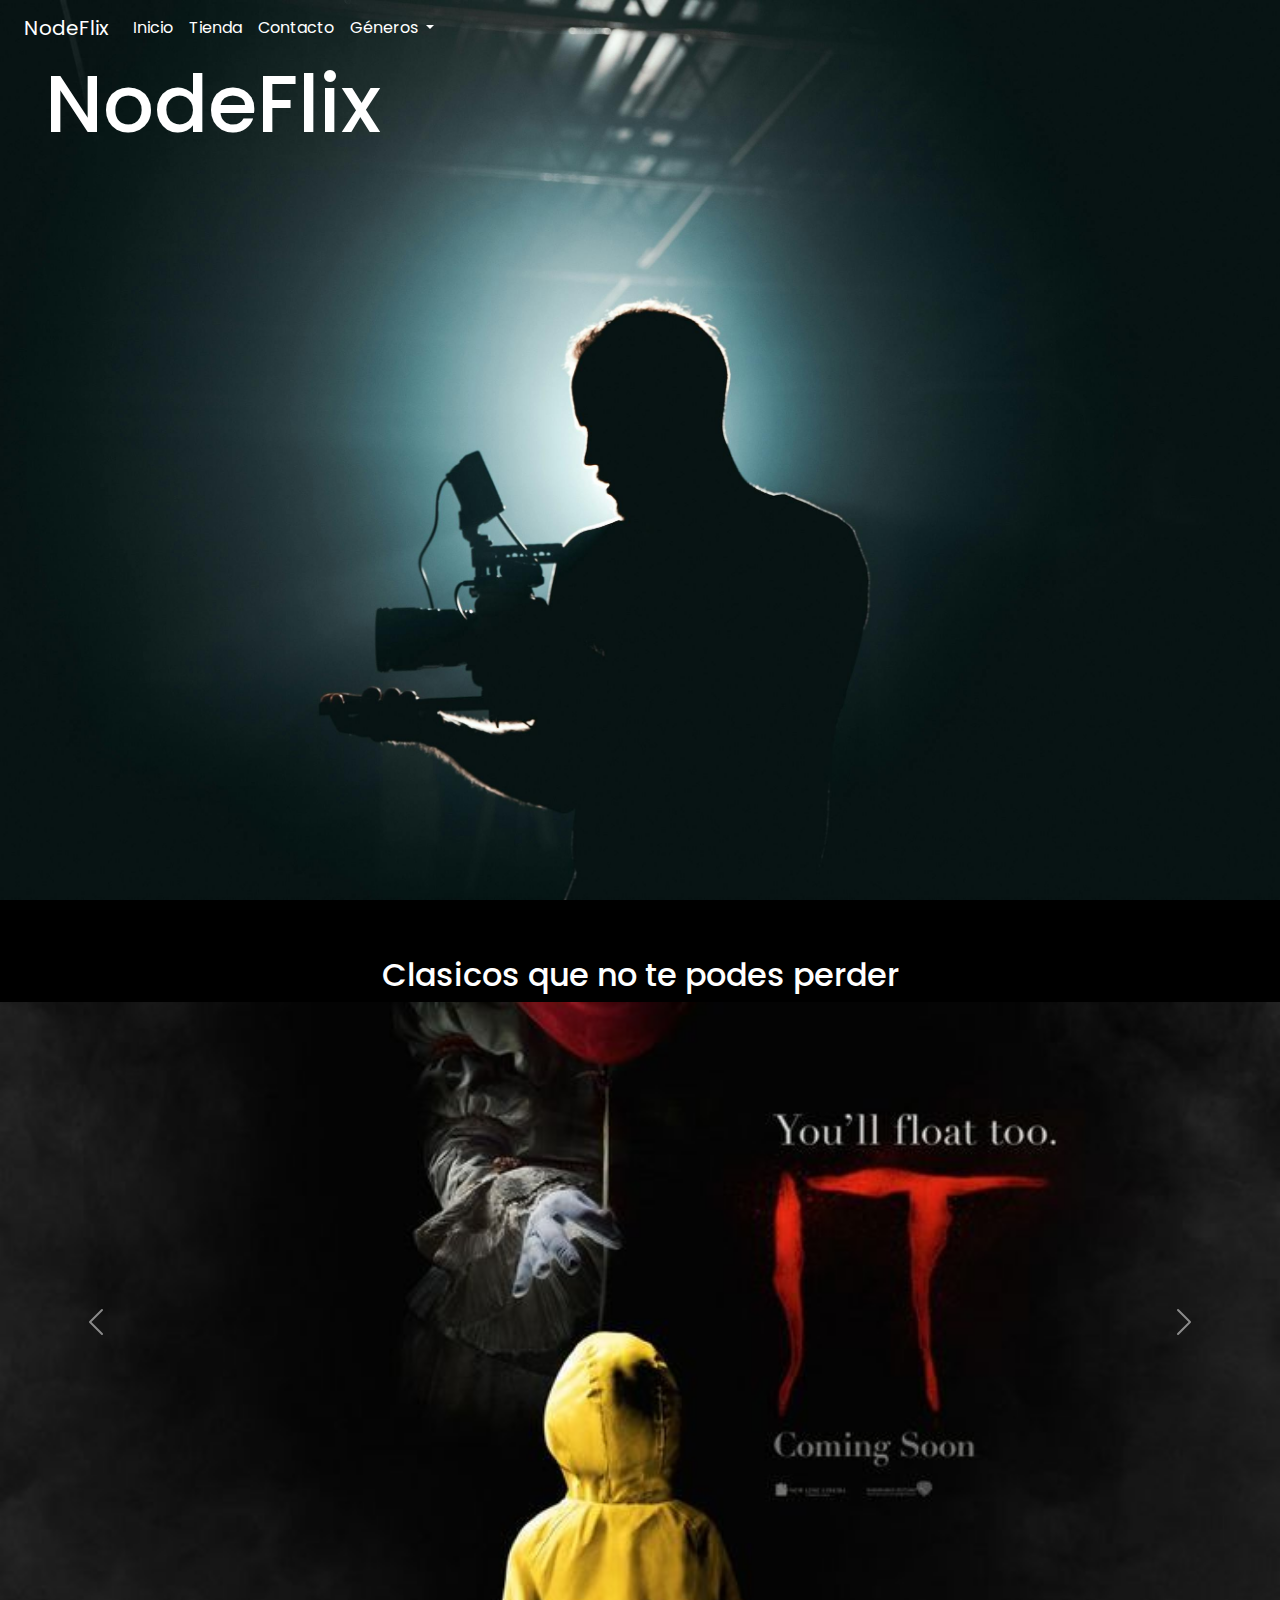
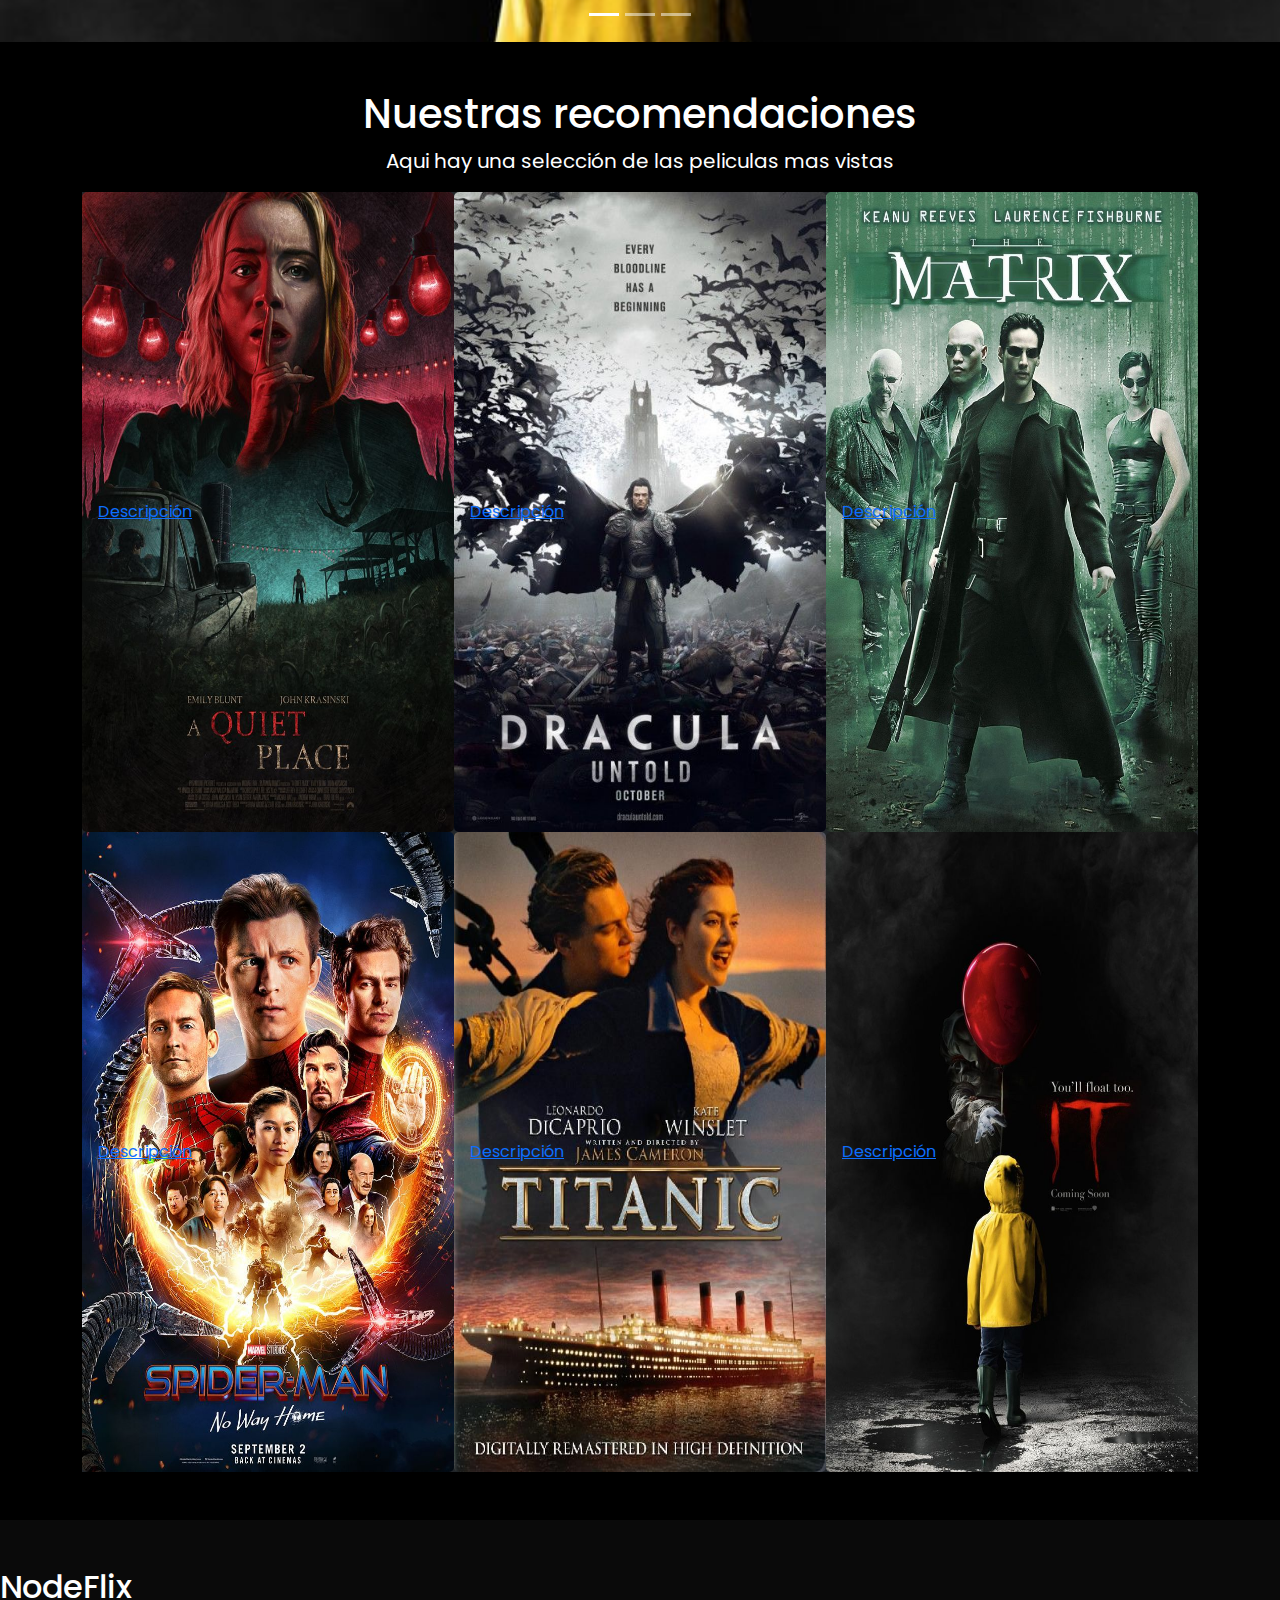
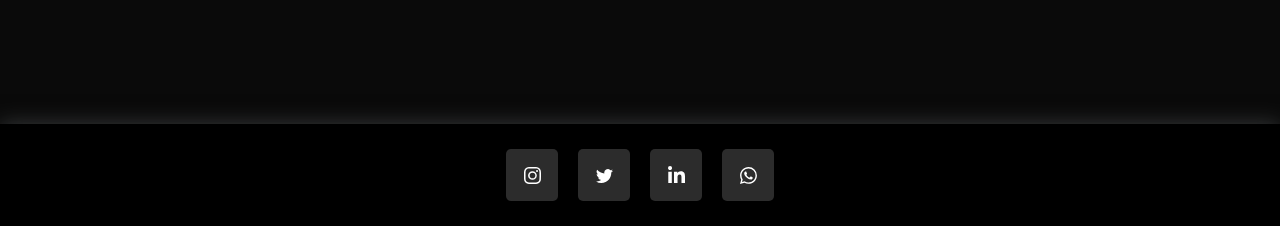
==== index.html @ 9eb57119 "v.0001" ====
<!DOCTYPE html>
<html lang="en">
<head>
    <meta charset="UTF-8">
    <meta name="viewport" content="width=device-width, initial-scale=1.0">
    <link href="https://cdn.jsdelivr.net/npm/bootstrap@5.3.3/dist/css/bootstrap.min.css" rel="stylesheet" integrity="sha384-QWTKZyjpPEjISv5WaRU9OFeRpok6YctnYmDr5pNlyT2bRjXh0JMhjY6hW+ALEwIH" crossorigin="anonymous">
    <link rel="preconnect" href="https://fonts.googleapis.com">
    <link rel="preconnect" href="https://fonts.gstatic.com" crossorigin>
    <link href="https://fonts.googleapis.com/css2?family=Poppins:ital,wght@0,400;0,500;0,600;0,700;1,400&display=swap" rel="stylesheet">
    <link rel="stylesheet" href="/css/styles.css">
    <title>Document</title>
</head>
<body class="background-main">
  <header class="container-fluid min-vh-100">
    <nav class="navbar navbar-expand-lg bg-body-tertiary ">
        <div class="container-fluid ">
          <a class="navbar-brand text-white" href="#">NodeFlix</a>
          <button class="navbar-toggler collapsed" type="button" data-bs-toggle="collapse" data-bs-target="#navbarNavDropdown" aria-controls="navbarNavDropdown" aria-expanded="false" aria-label="Toggle navigation">
            <span class="toggler-icon top-bar"></span>
            <span class="toggler-icon middle-bar"></span>
            <span class="toggler-icon bottom-bar"></span>
          </button>
          <div class="collapse navbar-collapse " id="navbarNavDropdown">
            <ul class="navbar-nav ">
              <li class="nav-item ">
                <a class="nav-link active text-white" aria-current="page" href="#">Inicio</a>
              </li>
              <li class="nav-item">
                <a class="nav-link text-white" href="#">Tienda</a>
              </li>
              <li class="nav-item ">
                <a class="nav-link text-white" href="#">Contacto</a>
              </li>
              <li class="nav-item dropdown">
                <a class="nav-link dropdown-toggle text-white" href="#" role="button" data-bs-toggle="dropdown" aria-expanded="false">
                  Géneros
                </a>
                <ul class="dropdown-menu">
                  <li><a class="dropdown-item" href="#">Acción</a></li>
                  <li><a class="dropdown-item" href="#">Terror</a></li>
                  <li><a class="dropdown-item" href="#">Drama</a></li>
                  <li><a class="dropdown-item" href="#">Ciencia Ficción</a></li>
                  <li><a class="dropdown-item" href="#">Romance</a></li>
                  
                </ul>
              </li>
            </ul>
          </div>
        </div>
    </nav>

    <section class="row container-eslogan  align-items-center ">
      <article class="text-white col-12 col-md-6 col-lg-4 text-center ">
       <h1 class="brand-title ">NodeFlix</h1>
       
       </article>
    </section>
  
  </header>
 
  <main class="background-main ">
    <section class=" featured-container pt-2">
        <article class="col-12 col-lg-6 text-center mx-auto text-white pt-5">
               <h2>Clasicos que no te podes perder</h2>

        </article>
        <article class="featured pb-5 ">
          <div id="carouselExampleIndicators" class="carousel slide">
            <div class="carousel-indicators">
              <button type="button" data-bs-target="#carouselExampleIndicators" data-bs-slide-to="0" class="active" aria-current="true" aria-label="Slide 1"></button>
              <button type="button" data-bs-target="#carouselExampleIndicators" data-bs-slide-to="1" aria-label="Slide 2"></button>
              <button type="button" data-bs-target="#carouselExampleIndicators" data-bs-slide-to="2" aria-label="Slide 3"></button>
            </div>
            <div class="carousel-inner">
              <div class="carousel-item active">
                <img src="/assets/images/it.jpg" class="d-block w-100 img-fluid" alt="...">
              </div>
              <div class="carousel-item">
                <img src="/assets/images/interstellar.jpg" class="d-block w-100 img-fluid" alt="...">
              </div>
              <div class="carousel-item">
                <img src="/assets/images/Troya.jpg" class="d-block w-100 img-fluid" alt="...">
              </div>
            </div>
            <button class="carousel-control-prev" type="button" data-bs-target="#carouselExampleIndicators" data-bs-slide="prev">
              <span class="carousel-control-prev-icon" aria-hidden="true"></span>
              <span class="visually-hidden">Previous</span>
            </button>
            <button class="carousel-control-next" type="button" data-bs-target="#carouselExampleIndicators" data-bs-slide="next">
              <span class="carousel-control-next-icon" aria-hidden="true"></span>
              <span class="visually-hidden">Next</span>
            </button>
          </div>
        </article>
    </section>
    

    <div class="container">
      <section class="row g-0">
        <article class="col-12 text-center text-white">
          <h1>Nuestras recomendaciones</h1>
          <p class="fs-5">Aqui hay una selección de las peliculas mas vistas</p>
        </article>     
        <article class="col-12 col-sm-6 col-lg-4">
          <div class="card text-bg-dark border-0 rounded-0">
            <img src="/assets/images/unLugarEnSilencio.jpg" class="card-img" alt="un lugar en silencio">
            <div class="card-img-overlay bg-second-alpha-color d-flex flex-column justify-content-md-center">
              
              <p class="card-text">
                <a href="#" data-bs-toggle="modal" data-bs-target="#silencio" >Descripción</a>
              </p>

            </div>
          </div>
          <div class="modal fade" id="silencio" tabindex="-1" aria-labelledby="exampleModalLabel" aria-hidden="true">
            <div class="modal-dialog">
                <div class="modal-content">
                   <div class="modal-header">
                          <h5 class="modal-title fs-5" id="exampleModalLabel">Un lugar en el silencio</h5>
                          <button type="button" class="btn-close" data-bs-dismiss="modal" aria-label="Close"></button>
                   </div>
                  <div class="modal-body">
                     <p>
                      En un mundo invadido y arrasado por unos letales extraterrestres que se guían por el sonido, Evelyn y Lee Abbott sobreviven con sus hijos en una granja aislada en el bosque, sumidos en el más profundo silencio. Mientras no hagan ruido, estarán a salvo.
                     </p>
                     <img src="/img/img/work-layout-2.jpg" alt="Un lugar en el silencio" class="img-fluid">
                  </div>
                   
                </div>
              </div>
           </div>
        </article>
        <article class="col-12 col-sm-6 col-lg-4">
          <div class="card text-bg-dark border-0 rounded-0">
            <img src="/assets/images/dracula.jpg" class="card-img" alt="Dracula">
            <div class="card-img-overlay bg-second-alpha-color d-flex flex-column justify-content-md-center">
              <p class="card-text">
                <a href="#" data-bs-toggle="modal" data-bs-target="#dracula">Descripción</a>
              </p>
            </div>
          </div>
          <div class="modal fade" id="dracula" tabindex="-1" aria-labelledby="exampleModalLabel" aria-hidden="true">
            <div class="modal-dialog">
                <div class="modal-content">
                   <div class="modal-header">
                          <h5 class="modal-title fs-5" id="exampleModalLabel">Dracula</h5>
                          <button type="button" class="btn-close" data-bs-dismiss="modal" aria-label="Close"></button>
                   </div>
                  <div class="modal-body">
                     <p>
                      Drácula es la creación literaria más famosa del vampirismo. Contenido: El abogado Jonathan Harker descubre que, en el castillo del conde Drácula, este se comporta por las noches como un vampiro. Harker sigue a Drácula a Inglaterra, donde el conde busca nuevas víctimas, entre ellas, a Mina, la prometida de Harker.
                     </p>
                     <img src="/img/img/work-layout-3.jpg" alt="Dracula" class="img-fluid">
                  </div>
                   
                </div>
              </div>
           </div>
        </article>
        <article class="col-12 col-sm-6 col-lg-4">
          <div class="card text-bg-dark border-0 rounded-0">
            <img src="/assets/images/matrix.jpg" class="card-img" alt="Matrix">
           <div class="card-img-overlay bg-second-alpha-color d-flex flex-column justify-content-md-center               bg-second-alpha-color d-flex flex-column justify-content-md-center">
              <p class="card-text">
                <a href="#" data-bs-toggle="modal" data-bs-target="#matrix">Descripción</a>
              </p>
            </div>
          </div>
          <div class="modal fade" id="matrix" tabindex="-1" aria-labelledby="exampleModalLabel" aria-hidden="true">
            <div class="modal-dialog">
                <div class="modal-content">
                   <div class="modal-header">
                          <h5 class="modal-title fs-5" id="exampleModalLabel">Matrix</h5>
                          <button type="button" class="btn-close" data-bs-dismiss="modal" aria-label="Close"></button>
                   </div>
                  <div class="modal-body">
                     <p>
                      El programador informático Thomas Anderson, más conocido en el mundo de los "hacker" como Neo, está en el punto de mira del temible agente Smith. Otros dos piratas informáticos, Trinity y Morfeo, se ponen en contacto con Neo para ayudarlo a escapar. Matrix te posee. Sigue al conejo blanco.
                     </p>
                     <img src="/img/img/work-layout-4.jpg" alt="Matrix" class="img-fluid">
                  </div>
                   
                </div>
              </div>
           </div>
        </article>
        <article class="col-12 col-sm-6 col-lg-4">
          <div class="card text-bg-dark border-0 rounded-0">
            <img src="/assets/images/spiderman.jpg" class="card-img" alt="Spiderman">
            <div class="card-img-overlay bg-second-alpha-color d-flex flex-column justify-content-md-center">
              <p class="card-text">
                <a href="#" data-bs-toggle="modal" data-bs-target="#spiderman">Descripción</a>
              </p>
            </div>
          </div>
          <div class="modal fade" id="spiderman" tabindex="-1" aria-labelledby="exampleModalLabel" aria-hidden="true">
            <div class="modal-dialog">
                <div class="modal-content">
                   <div class="modal-header">
                          <h5 class="modal-title fs-5" id="exampleModalLabel">Spiderman</h5>
                          <button type="button" class="btn-close" data-bs-dismiss="modal" aria-label="Close"></button>
                   </div>
                  <div class="modal-body">
                     <p>
                      Mordido por una araña genéticamente modificada, un estudiante de secundaria tímido y torpe obtiene increíbles capacidades como arácnido. Pronto comprenderá que su cometido es utilizarlas para luchar contra el mal y defender a sus vecinos.
                     </p>
                     <img src="/img/img/work-layout-5.jpg" alt="Spiderman" class="img-fluid">
                  </div>
                   
                </div>
              </div>
           </div>
        </article>
        <article class="col-12 col-sm-6 col-lg-4">
          <div class="card text-bg-dark border-0 rounded-0">
            <img src="/assets/images/titanic.jpg" class="card-img " alt="Titanic">
            <div class="card-img-overlay bg-second-alpha-color d-flex flex-column justify-content-md-center">
              <p class="card-text">
                <a href="#" data-bs-toggle="modal" data-bs-target="#titanic">Descripción</a>
              </p>
            </div>
          </div>
          <div class="modal fade" id="titanic" tabindex="-1" aria-labelledby="exampleModalLabel" aria-hidden="true">
            <div class="modal-dialog">
                <div class="modal-content">
                   <div class="modal-header">
                          <h5 class="modal-title fs-5" id="exampleModalLabel">Lash Spa Studio</h5>
                          <button type="button" class="btn-close" data-bs-dismiss="modal" aria-label="Close"></button>
                   </div>
                  <div class="modal-body">
                     <p>
                      Jack es un joven artista que gana un pasaje para viajar a América en el Titanic, el transatlántico más grande y seguro jamás construido. A bordo del buque conoce a Rose, una chica de clase alta que viaja con su madre y su prometido Cal, un millonario engreído a quien solo interesa el prestigio de la familia de su prometida. Jack y Rose se enamoran a pesar de las trabas que ponen la madre de ella y Cal en su relación. Mientras, el lujoso transatlántico se acerca a un inmenso iceberg.
                     </p>
                     <img src="/img/img/work-layout-6.jpg" alt="Titanic" class="img-fluid">
                  </div>
                   
                </div>
              </div>
           </div>
        </article>
        <article class="col-12 col-sm-6 col-lg-4">
          <div class="card text-bg-dark border-0 rounded-0">
            <img src="/assets/images/it.jpg" class="card-img" alt="It">
            <div class="card-img-overlay bg-second-alpha-color d-flex flex-column justify-content-md-center">
              <p class="card-text">
                <a href="#" data-bs-toggle="modal" data-bs-target="#it">Descripción</a>
              </p>
            </div>
          </div>
          <div class="modal fade" id="it" tabindex="-1" aria-labelledby="exampleModalLabel" aria-hidden="true">
            <div class="modal-dialog">
                <div class="modal-content">
                   <div class="modal-header">
                          <button type="button" class="btn-close" data-bs-dismiss="modal" aria-label="Close"></button>
                   </div>
                  <div class="modal-body">
                     <p>
                      Varios niños de una pequeña ciudad del estado de Maine se alían para combatir a una entidad diabólica que adopta la forma de un payaso y desde hace mucho tiempo emerge cada 27 años para saciarse de sangre infantil.
                     </p>
                     <img src="/img/img/work-layout-7.jpg" alt="It" class="img-fluid">
                  </div>
                   
                </div>
              </div>
           </div>
        </article>
       
      </section>
    </div>
  </main>


  <footer class="row mt-5">
    <h2 class="text-white pt-5 ">NodeFlix</h2>
    <section class="networks row pb-0 ">
      <div class="card-network col-12 col-md-6 col-lg-4">
        <a class="socialContainer containerOne" href="#">
          <svg viewBox="0 0 16 16" class="socialSvg instagramSvg">
            <path
              d="M8 0C5.829 0 5.556.01 4.703.048 3.85.088 3.269.222 2.76.42a3.917 3.917 0 0 0-1.417.923A3.927 3.927 0 0 0 .42 2.76C.222 3.268.087 3.85.048 4.7.01 5.555 0 5.827 0 8.001c0 2.172.01 2.444.048 3.297.04.852.174 1.433.372 1.942.205.526.478.972.923 1.417.444.445.89.719 1.416.923.51.198 1.09.333 1.942.372C5.555 15.99 5.827 16 8 16s2.444-.01 3.298-.048c.851-.04 1.434-.174 1.943-.372a3.916 3.916 0 0 0 1.416-.923c.445-.445.718-.891.923-1.417.197-.509.332-1.09.372-1.942C15.99 10.445 16 10.173 16 8s-.01-2.445-.048-3.299c-.04-.851-.175-1.433-.372-1.941a3.926 3.926 0 0 0-.923-1.417A3.911 3.911 0 0 0 13.24.42c-.51-.198-1.092-.333-1.943-.372C10.443.01 10.172 0 7.998 0h.003zm-.717 1.442h.718c2.136 0 2.389.007 3.232.046.78.035 1.204.166 1.486.275.373.145.64.319.92.599.28.28.453.546.598.92.11.281.24.705.275 1.485.039.843.047 1.096.047 3.231s-.008 2.389-.047 3.232c-.035.78-.166 1.203-.275 1.485a2.47 2.47 0 0 1-.599.919c-.28.28-.546.453-.92.598-.28.11-.704.24-1.485.276-.843.038-1.096.047-3.232.047s-2.39-.009-3.233-.047c-.78-.036-1.203-.166-1.485-.276a2.478 2.478 0 0 1-.92-.598 2.48 2.48 0 0 1-.6-.92c-.109-.281-.24-.705-.275-1.485-.038-.843-.046-1.096-.046-3.233 0-2.136.008-2.388.046-3.231.036-.78.166-1.204.276-1.486.145-.373.319-.64.599-.92.28-.28.546-.453.92-.598.282-.11.705-.24 1.485-.276.738-.034 1.024-.044 2.515-.045v.002zm4.988 1.328a.96.96 0 1 0 0 1.92.96.96 0 0 0 0-1.92zm-4.27 1.122a4.109 4.109 0 1 0 0 8.217 4.109 4.109 0 0 0 0-8.217zm0 1.441a2.667 2.667 0 1 1 0 5.334 2.667 2.667 0 0 1 0-5.334z"
            ></path>
          </svg>
        </a>
      
        <a class="socialContainer containerTwo" href="#">
          <svg viewBox="0 0 16 16" class="socialSvg twitterSvg">
            <path
              d="M5.026 15c6.038 0 9.341-5.003 9.341-9.334 0-.14 0-.282-.006-.422A6.685 6.685 0 0 0 16 3.542a6.658 6.658 0 0 1-1.889.518 3.301 3.301 0 0 0 1.447-1.817 6.533 6.533 0 0 1-2.087.793A3.286 3.286 0 0 0 7.875 6.03a9.325 9.325 0 0 1-6.767-3.429 3.289 3.289 0 0 0 1.018 4.382A3.323 3.323 0 0 1 .64 6.575v.045a3.288 3.288 0 0 0 2.632 3.218 3.203 3.203 0 0 1-.865.115 3.23 3.23 0 0 1-.614-.057 3.283 3.283 0 0 0 3.067 2.277A6.588 6.588 0 0 1 .78 13.58a6.32 6.32 0 0 1-.78-.045A9.344 9.344 0 0 0 5.026 15z"
            ></path>
          </svg>
        </a>
      
        <a class="socialContainer containerThree" href="#">
          <svg viewBox="0 0 448 512" class="socialSvg linkdinSvg">
            <path
              d="M100.28 448H7.4V148.9h92.88zM53.79 108.1C24.09 108.1 0 83.5 0 53.8a53.79 53.79 0 0 1 107.58 0c0 29.7-24.1 54.3-53.79 54.3zM447.9 448h-92.68V302.4c0-34.7-.7-79.2-48.29-79.2-48.29 0-55.69 37.7-55.69 76.7V448h-92.78V148.9h89.08v40.8h1.3c12.4-23.5 42.69-48.3 87.88-48.3 94 0 111.28 61.9 111.28 142.3V448z"
            ></path>
          </svg>
        </a>
      
        <a class="socialContainer containerFour" href="#">
          <svg viewBox="0 0 16 16" class="socialSvg whatsappSvg">
            <path
              d="M13.601 2.326A7.854 7.854 0 0 0 7.994 0C3.627 0 .068 3.558.064 7.926c0 1.399.366 2.76 1.057 3.965L0 16l4.204-1.102a7.933 7.933 0 0 0 3.79.965h.004c4.368 0 7.926-3.558 7.93-7.93A7.898 7.898 0 0 0 13.6 2.326zM7.994 14.521a6.573 6.573 0 0 1-3.356-.92l-.24-.144-2.494.654.666-2.433-.156-.251a6.56 6.56 0 0 1-1.007-3.505c0-3.626 2.957-6.584 6.591-6.584a6.56 6.56 0 0 1 4.66 1.931 6.557 6.557 0 0 1 1.928 4.66c-.004 3.639-2.961 6.592-6.592 6.592zm3.615-4.934c-.197-.099-1.17-.578-1.353-.646-.182-.065-.315-.099-.445.099-.133.197-.513.646-.627.775-.114.133-.232.148-.43.05-.197-.1-.836-.308-1.592-.985-.59-.525-.985-1.175-1.103-1.372-.114-.198-.011-.304.088-.403.087-.088.197-.232.296-.346.1-.114.133-.198.198-.33.065-.134.034-.248-.015-.347-.05-.099-.445-1.076-.612-1.47-.16-.389-.323-.335-.445-.34-.114-.007-.247-.007-.38-.007a.729.729 0 0 0-.529.247c-.182.198-.691.677-.691 1.654 0 .977.71 1.916.81 2.049.098.133 1.394 2.132 3.383 2.992.47.205.84.326 1.129.418.475.152.904.129 1.246.08.38-.058 1.171-.48 1.338-.943.164-.464.164-.86.114-.943-.049-.084-.182-.133-.38-.232z"
            ></path>
          </svg>
        </a>
      </div>
    </section>
  </footer>
    
    <script src="https://cdn.jsdelivr.net/npm/bootstrap@5.3.3/dist/js/bootstrap.bundle.min.js" integrity="sha384-YvpcrYf0tY3lHB60NNkmXc5s9fDVZLESaAA55NDzOxhy9GkcIdslK1eN7N6jIeHz" crossorigin="anonymous"></script>
</body>
</html>
---- css/styles.css ----
/***  **RESET STYLES**  ***/
:root{
    --background-main-color : rgb(0, 0, 0);
    
}

*{
   margin: 0;
   padding: 0;
   box-sizing: border-box;
}



body{
    
    font-family: "Poppins", sans-serif;;
}

/***************** RESET BOOTSTRAP STYLES ****************/

/*Menu de navegación */
.navbar{
    background-color: #00000000 !important;
    color: #fff;
}


.navbar-toggler{
    border: 0;
}

.navbar-toggler:focus,
.navbar-toggler:active,
.navbar-toggler-icon:focus{
   outline: none;
   box-shadow: none;
   border: 0;
}

.toggler-icon{
    width: 30px;
    height: 3px;
    background-color: rgb(255, 255, 255);
    display: block;
    transition: all 0.2s;
}

.middle-bar{
    margin: 5px auto;
}

.navbar-toggler .top-bar{
    transform: rotate(45deg);
    transform-origin: 10% 10%;
}

.navbar-toggler .middle-bar{
    opacity: 0;
    filter: alpha(opacity-0);

    
}

.navbar-toggler .bottom-bar{
   transform: rotate(-45deg);
    transform-origin: 10% 10%;
}

.navbar-toggler.collapsed .top-bar{
    transform: rotate(0);
}

.navbar-toggler.collapsed .middle-bar{
    opacity: 1;
    filter: alpha(opacity-100);
}

.navbar-toggler.collapsed .bottom-bar{
    transform: rotate(0);
}

.navbar-toggler.navbar-toggler.collapsed .toggler-icon{
    background-color: #ffffff;
}



/******************** MY STYLES **************************/
.background-main{
    background-color: var(--background-main-color);
}



header{
    height: 30em;
    background-color: var(--background-main-color);
    background-image: url("/assets/images/pexels-kalvisuals-3379934.jpg");
    
    background-position: center;
    background-size: cover;
    
}

/*seccion header */
.brand-title{
    font-size: 5rem;
}


/******  MAIN  ********/


/*DESTACADOS */

.featured-container{
    width: 100%;
    margin: auto;
   
}

.featured-container img{
    height: 40em;
    object-fit: cover;
}
/*RECOMENDACIONES */


.card-img{
    height: 40em;
}



/**********************   FOOTER   ***********************/

footer {
    height: 300px;
   background-color: rgb(10, 10, 10)!important;
}

footer h2{
    b;
}


/*Redes sociales*/

.networks{
    margin: auto;
    position: relative;
    top: 2em;
    

}

.card-network {
    width: 100%;
    height: fit-content;
    background-color: var(--background-main-color);
    display: flex;
    align-items: center;
    justify-content: center;
    padding: 25px 25px;
    gap: 20px;
    box-shadow: 0px 0px 20px rgb(56, 58, 59);
  }
  
  /* for all social containers*/
  .socialContainer {
    width: 52px;
    height: 52px;
    border-radius: 5px;
    background-color: rgb(44, 44, 44);
    display: flex;
    align-items: center;
    justify-content: center;
    overflow: hidden;
    transition-duration: 0.3s;
  }
  /* instagram*/
  .containerOne:hover {
    background-color: #d62976;
    transition-duration: 0.3s;
  }
  /* twitter*/
  .containerTwo:hover {
    background-color: #00acee;
    transition-duration: 0.3s;
  }
  /* linkdin*/
  .containerThree:hover {
    background-color: #0072b1;
    transition-duration: 0.3s;
  }
  /* Whatsapp*/
  .containerFour:hover {
    background-color: green;
    transition-duration: 0.3s;
  }
  
  .socialContainer:active {
    transform: scale(0.9);
    transition-duration: 0.3s;
  }
  
  .socialSvg {
    width: 17px;
  }
  
  .socialSvg path {
    fill: rgb(255, 255, 255);
  }
  
  .socialContainer:hover .socialSvg {
    animation: slide-in-top 0.3s both;
  }
  
  @keyframes slide-in-top {
    0% {
      transform: translateY(-50px);
      opacity: 0;
    }
  
    100% {
      transform: translateY(0);
      opacity: 1;
    }
  }
  



/***************       ***************/

 /*Small devices (landscape phones, 576px and up)*/
 @media (min-width: 576px) {
   
 }
 /*Medium devices (tablets, 768px and up)*/
@media (min-width: 768px) {
   
}

 /*Large devices (desktops, 992px and up)*/
@media (max-width:992px){
 .brand-title{
    display: none;
  }
}

@media (min-width: 992px){
  .bars__menu{
    visibility: hidden;
  }
  
}

 /*X-Large devices (large desktops, 1200px and up)*/
@media (min-width: 1200px) {
    
    
}

/* XX-Large devices (larger desktops, 1400px and up)*/
@media (min-width: 1400px) {

}
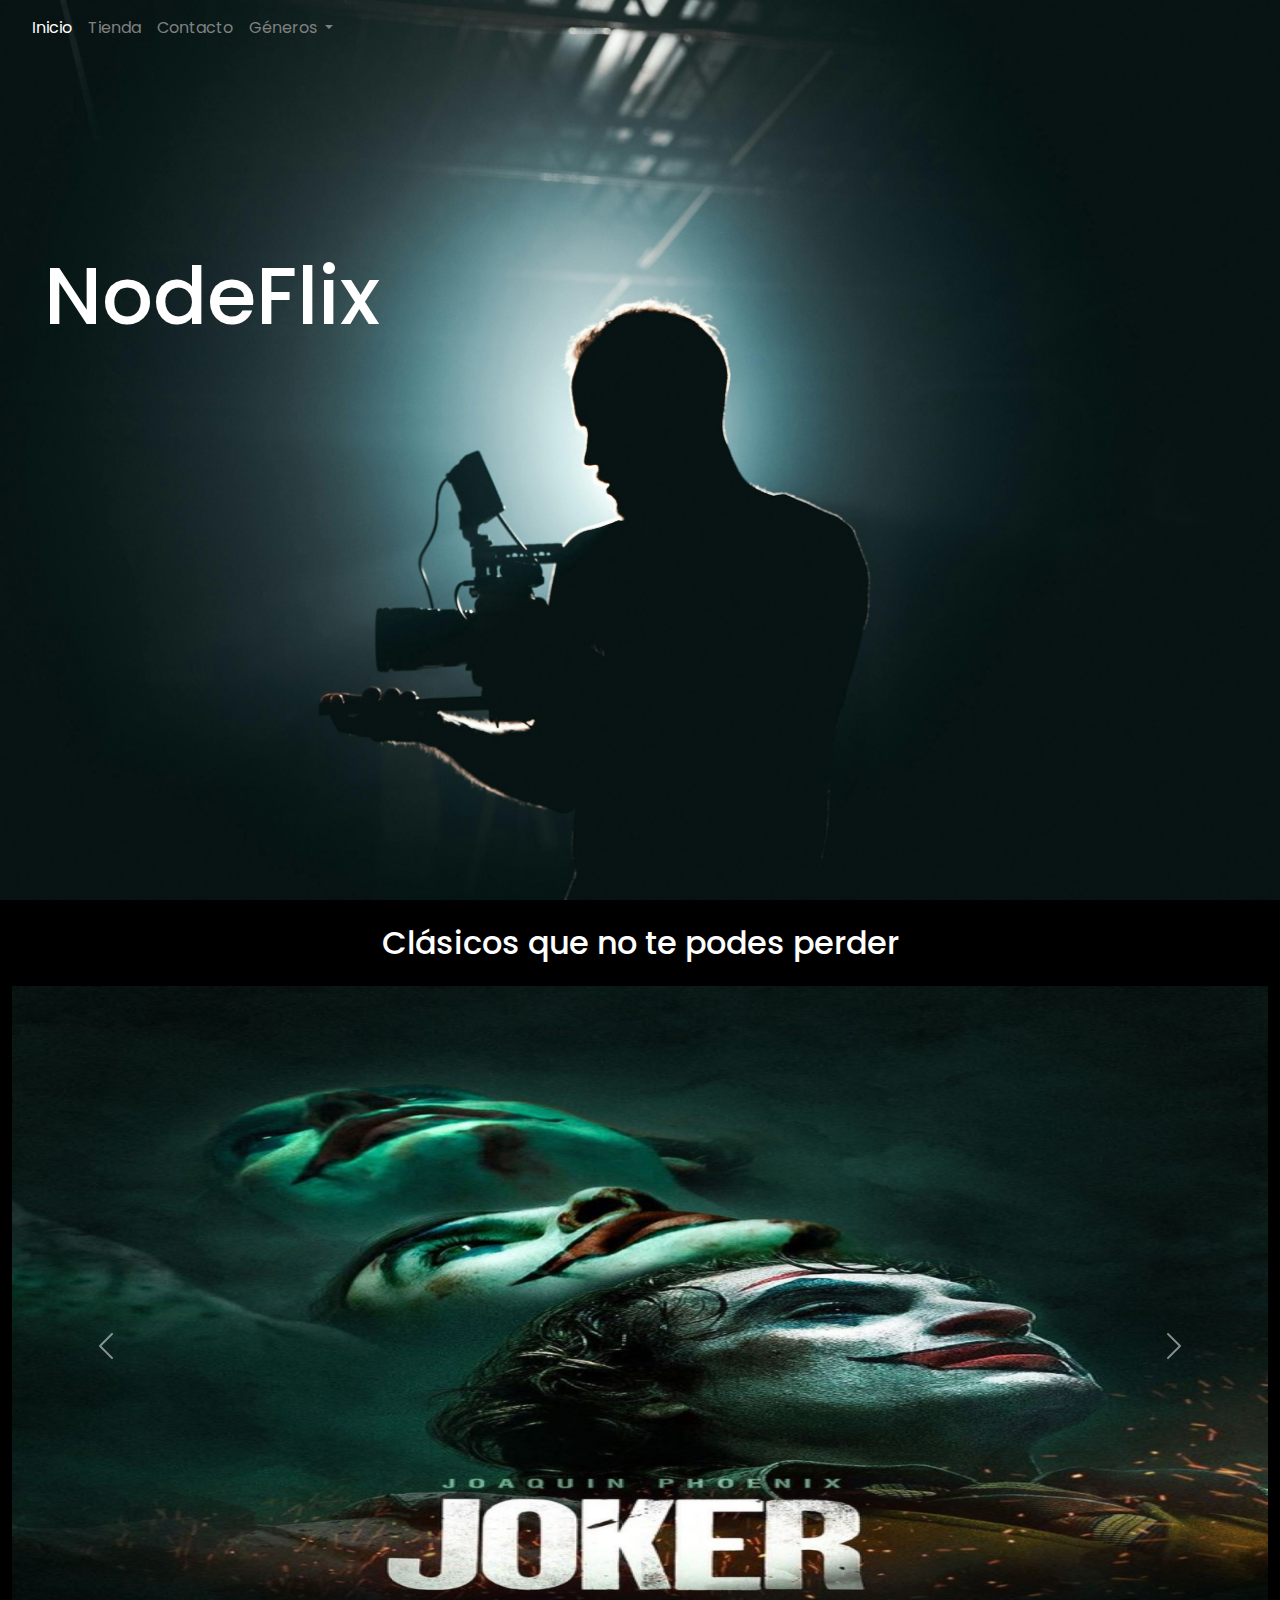
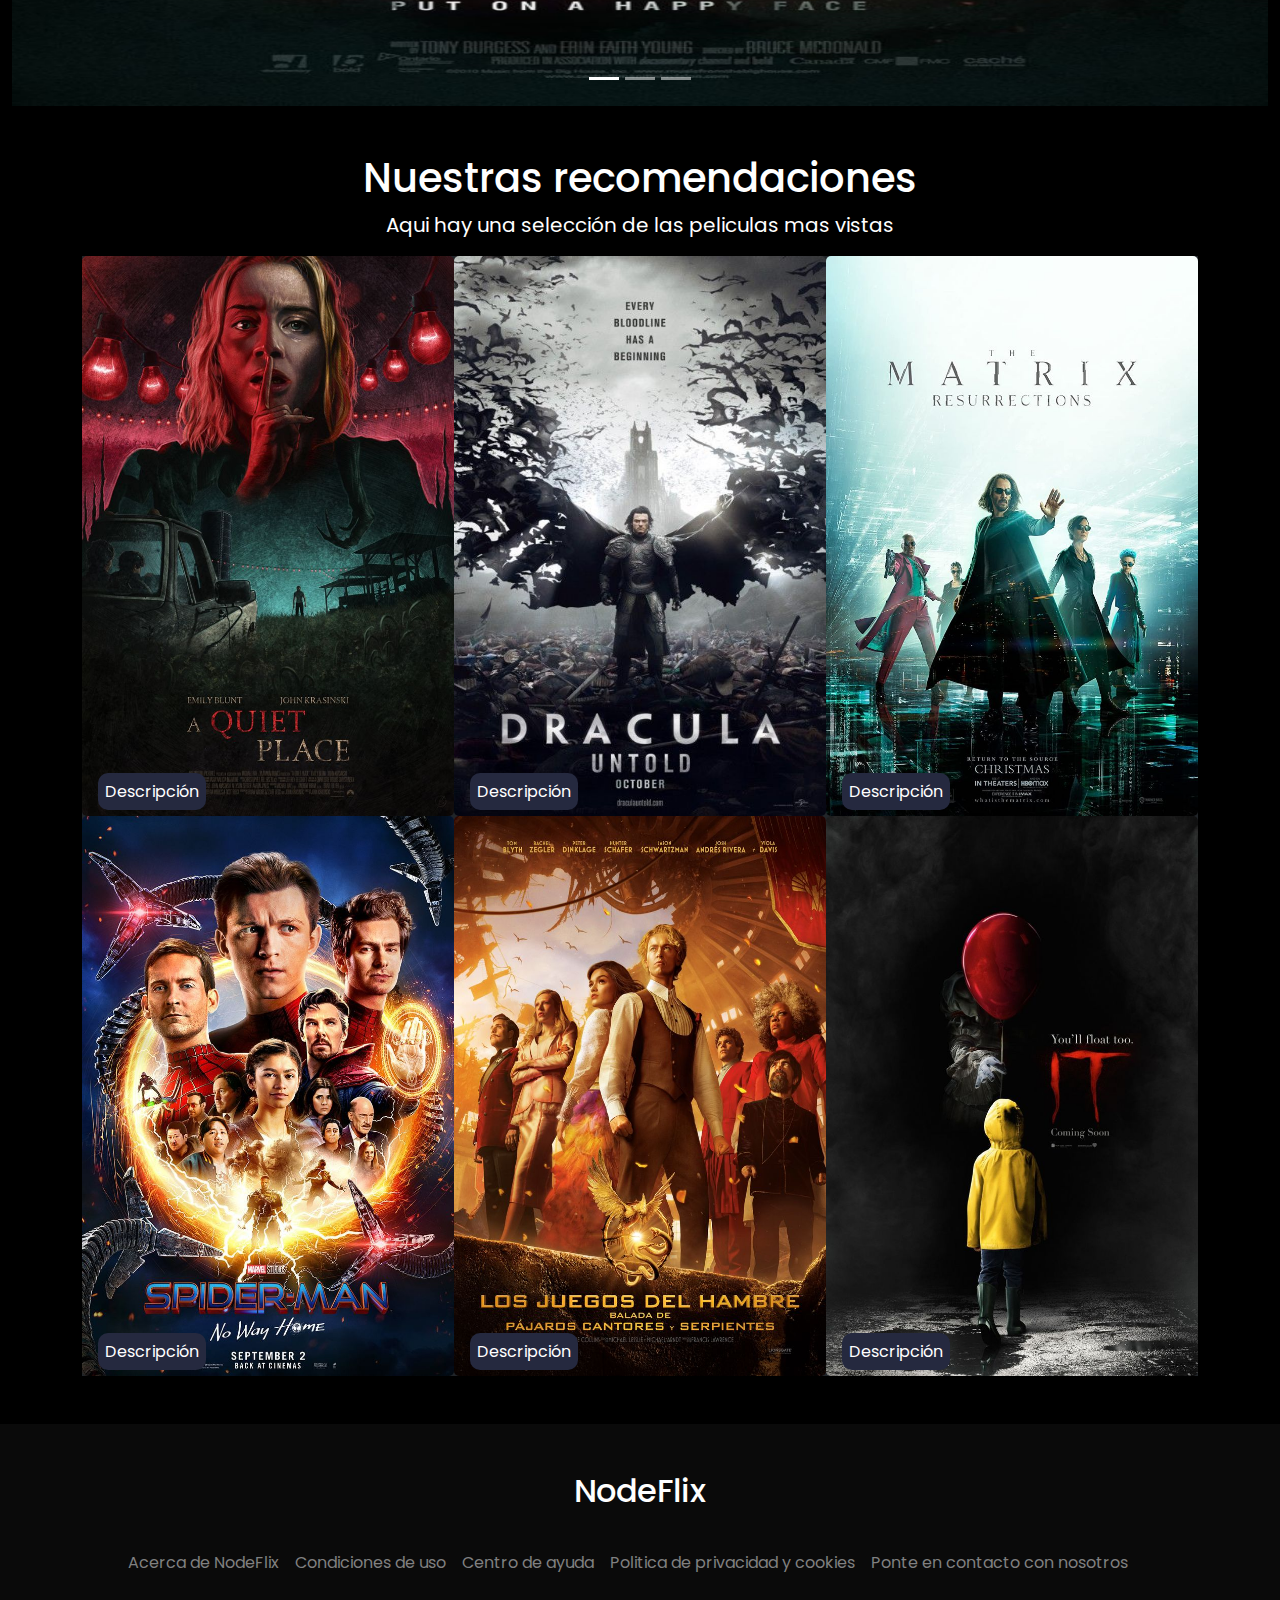
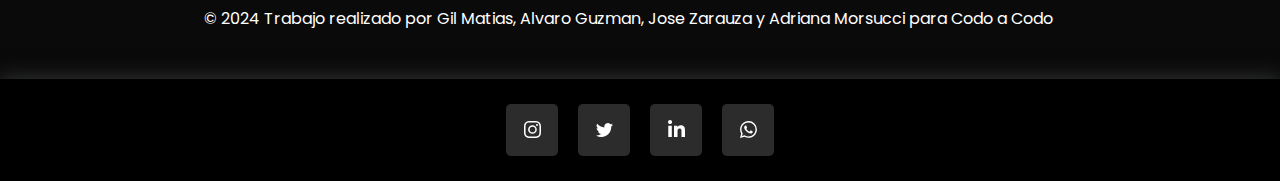
==== commit 9b00549d: "v.002" ====
--- a/index.html
+++ b/index.html
@@ -8,10 +8,10 @@
     <link rel="preconnect" href="https://fonts.gstatic.com" crossorigin>
     <link href="https://fonts.googleapis.com/css2?family=Poppins:ital,wght@0,400;0,500;0,600;0,700;1,400&display=swap" rel="stylesheet">
     <link rel="stylesheet" href="/css/styles.css">
-    <title>Document</title>
+    <title>Nodeflix</title>
 </head>
 <body class="background-main">
-  <header class="container-fluid min-vh-100">
+  <header class="container-fluid min-vh-100 backgroundImageIndex header-index">
     <nav class="navbar navbar-expand-lg bg-body-tertiary ">
         <div class="container-fluid ">
           <a class="navbar-brand text-white" href="#">NodeFlix</a>
@@ -23,16 +23,16 @@
           <div class="collapse navbar-collapse " id="navbarNavDropdown">
             <ul class="navbar-nav ">
               <li class="nav-item ">
-                <a class="nav-link active text-white" aria-current="page" href="#">Inicio</a>
+                <a class="nav-link active " aria-current="page" href="/index.html">Inicio</a>
               </li>
               <li class="nav-item">
-                <a class="nav-link text-white" href="#">Tienda</a>
+                <a class="nav-link " href="/tienda.html">Tienda</a>
               </li>
               <li class="nav-item ">
-                <a class="nav-link text-white" href="#">Contacto</a>
+                <a class="nav-link " href="/contacto.html">Contacto</a>
               </li>
               <li class="nav-item dropdown">
-                <a class="nav-link dropdown-toggle text-white" href="#" role="button" data-bs-toggle="dropdown" aria-expanded="false">
+                <a class="nav-link dropdown-toggle" href="#" role="button" data-bs-toggle="dropdown" aria-expanded="false">
                   Géneros
                 </a>
                 <ul class="dropdown-menu">
@@ -49,21 +49,16 @@
         </div>
     </nav>
 
-    <section class="row container-eslogan  align-items-center ">
-      <article class="text-white col-12 col-md-6 col-lg-4 text-center ">
+    <div class="text-white container-title">
        <h1 class="brand-title ">NodeFlix</h1>
-       
-       </article>
-    </section>
+    </div>
   
   </header>
  
   <main class="background-main ">
-    <section class=" featured-container pt-2">
-        <article class="col-12 col-lg-6 text-center mx-auto text-white pt-5">
-               <h2>Clasicos que no te podes perder</h2>
-
-        </article>
+    <section class="featured-container container-fluid pt-2">
+        
+               <h2 class="text-center text-white  pt-3 pb-3">Clásicos que no te podes perder</h2>
         <article class="featured pb-5 ">
           <div id="carouselExampleIndicators" class="carousel slide">
             <div class="carousel-indicators">
@@ -73,13 +68,14 @@
             </div>
             <div class="carousel-inner">
               <div class="carousel-item active">
-                <img src="/assets/images/it.jpg" class="d-block w-100 img-fluid" alt="...">
+                <img src="/assets/images/joker.jpg" class="d-block w-100 img-fluid" alt="joker">
+               
               </div>
               <div class="carousel-item">
                 <img src="/assets/images/interstellar.jpg" class="d-block w-100 img-fluid" alt="...">
               </div>
               <div class="carousel-item">
-                <img src="/assets/images/Troya.jpg" class="d-block w-100 img-fluid" alt="...">
+                <img src="/assets/images/spiderman.jpg" class="d-block w-100 img-fluid" alt="...">
               </div>
             </div>
             <button class="carousel-control-prev" type="button" data-bs-target="#carouselExampleIndicators" data-bs-slide="prev">
@@ -123,7 +119,7 @@
                      <p>
                       En un mundo invadido y arrasado por unos letales extraterrestres que se guían por el sonido, Evelyn y Lee Abbott sobreviven con sus hijos en una granja aislada en el bosque, sumidos en el más profundo silencio. Mientras no hagan ruido, estarán a salvo.
                      </p>
-                     <img src="/img/img/work-layout-2.jpg" alt="Un lugar en el silencio" class="img-fluid">
+                     <iframe width="560" height="315" src="https://www.youtube.com/embed/VWRNNpoar-E?si=0vDNK91rgjNKzu-Q" title="YouTube video player" frameborder="0" allow="accelerometer; autoplay; clipboard-write; encrypted-media; gyroscope; picture-in-picture; web-share" referrerpolicy="strict-origin-when-cross-origin" allowfullscreen class="img-fluid"></iframe>
                   </div>
                    
                 </div>
@@ -150,7 +146,7 @@
                      <p>
                       Drácula es la creación literaria más famosa del vampirismo. Contenido: El abogado Jonathan Harker descubre que, en el castillo del conde Drácula, este se comporta por las noches como un vampiro. Harker sigue a Drácula a Inglaterra, donde el conde busca nuevas víctimas, entre ellas, a Mina, la prometida de Harker.
                      </p>
-                     <img src="/img/img/work-layout-3.jpg" alt="Dracula" class="img-fluid">
+                     <iframe width="560" height="315" src="https://www.youtube.com/embed/WcDFYtF8pSc?si=rba7QbAglmsX1cmX" title="YouTube video player" frameborder="0" allow="accelerometer; autoplay; clipboard-write; encrypted-media; gyroscope; picture-in-picture; web-share" referrerpolicy="strict-origin-when-cross-origin" allowfullscreen class="img-fluid"></iframe>
                   </div>
                    
                 </div>
@@ -177,7 +173,7 @@
                      <p>
                       El programador informático Thomas Anderson, más conocido en el mundo de los "hacker" como Neo, está en el punto de mira del temible agente Smith. Otros dos piratas informáticos, Trinity y Morfeo, se ponen en contacto con Neo para ayudarlo a escapar. Matrix te posee. Sigue al conejo blanco.
                      </p>
-                     <img src="/img/img/work-layout-4.jpg" alt="Matrix" class="img-fluid">
+                     <iframe width="560" height="315" src="https://www.youtube.com/embed/qjnvX44LoQw?si=qtWlUnxmboHtIGqO" title="YouTube video player" frameborder="0" allow="accelerometer; autoplay; clipboard-write; encrypted-media; gyroscope; picture-in-picture; web-share" referrerpolicy="strict-origin-when-cross-origin" allowfullscreen class="img-fluid"></iframe>
                   </div>
                    
                 </div>
@@ -204,34 +200,34 @@
                      <p>
                       Mordido por una araña genéticamente modificada, un estudiante de secundaria tímido y torpe obtiene increíbles capacidades como arácnido. Pronto comprenderá que su cometido es utilizarlas para luchar contra el mal y defender a sus vecinos.
                      </p>
-                     <img src="/img/img/work-layout-5.jpg" alt="Spiderman" class="img-fluid">
-                  </div>
-                   
-                </div>
-              </div>
-           </div>
-        </article>
-        <article class="col-12 col-sm-6 col-lg-4">
-          <div class="card text-bg-dark border-0 rounded-0">
-            <img src="/assets/images/titanic.jpg" class="card-img " alt="Titanic">
-            <div class="card-img-overlay bg-second-alpha-color d-flex flex-column justify-content-md-center">
-              <p class="card-text">
-                <a href="#" data-bs-toggle="modal" data-bs-target="#titanic">Descripción</a>
-              </p>
-            </div>
-          </div>
-          <div class="modal fade" id="titanic" tabindex="-1" aria-labelledby="exampleModalLabel" aria-hidden="true">
-            <div class="modal-dialog">
-                <div class="modal-content">
-                   <div class="modal-header">
-                          <h5 class="modal-title fs-5" id="exampleModalLabel">Lash Spa Studio</h5>
-                          <button type="button" class="btn-close" data-bs-dismiss="modal" aria-label="Close"></button>
-                   </div>
-                  <div class="modal-body">
-                     <p>
-                      Jack es un joven artista que gana un pasaje para viajar a América en el Titanic, el transatlántico más grande y seguro jamás construido. A bordo del buque conoce a Rose, una chica de clase alta que viaja con su madre y su prometido Cal, un millonario engreído a quien solo interesa el prestigio de la familia de su prometida. Jack y Rose se enamoran a pesar de las trabas que ponen la madre de ella y Cal en su relación. Mientras, el lujoso transatlántico se acerca a un inmenso iceberg.
-                     </p>
-                     <img src="/img/img/work-layout-6.jpg" alt="Titanic" class="img-fluid">
+                     <iframe width="560" height="315" src="https://www.youtube.com/embed/8nNa5A_MRBU?si=6EqeWmiM5MLiddGN" title="YouTube video player" frameborder="0" allow="accelerometer; autoplay; clipboard-write; encrypted-media; gyroscope; picture-in-picture; web-share" referrerpolicy="strict-origin-when-cross-origin" allowfullscreen class="img-fluid"></iframe>
+                  </div>
+                   
+                </div>
+              </div>
+           </div>
+        </article>
+        <article class="col-12 col-sm-6 col-lg-4">
+          <div class="card text-bg-dark border-0 rounded-0">
+            <img src="/assets/images/HunterGames.jpg" class="card-img " alt="Los juegos del Hambre">
+            <div class="card-img-overlay bg-second-alpha-color d-flex flex-column justify-content-md-center">
+              <p class="card-text">
+                <a href="#" data-bs-toggle="modal" data-bs-target="#hunterGames">Descripción</a>
+              </p>
+            </div>
+          </div>
+          <div class="modal fade" id="hunterGames" tabindex="-1" aria-labelledby="exampleModalLabel" aria-hidden="true">
+            <div class="modal-dialog">
+                <div class="modal-content">
+                   <div class="modal-header">
+                          <h5 class="modal-title fs-5" id="exampleModalLabel">Los juegos del Hambre</h5>
+                          <button type="button" class="btn-close" data-bs-dismiss="modal" aria-label="Close"></button>
+                   </div>
+                  <div class="modal-body">
+                     <p>
+                      Muchos años antes de convertirse en Presidente de Panem, el joven Coriolanus Snow es elegido mentor del Distrito 12 en los nuevos Juegos del Hambre. Aquí utiliza su encanto, astucia e inventiva para ayudar a su candidata a ganar.
+                     </p>
+                     <iframe width="560" height="315" src="https://www.youtube.com/embed/HgO58Q3I5J0?si=3pfaTcHOJjcUhqpt" title="YouTube video player" frameborder="0" allow="accelerometer; autoplay; clipboard-write; encrypted-media; gyroscope; picture-in-picture; web-share" referrerpolicy="strict-origin-when-cross-origin" allowfullscreen class="img-fluid"></iframe>
                   </div>
                    
                 </div>
@@ -257,7 +253,7 @@
                      <p>
                       Varios niños de una pequeña ciudad del estado de Maine se alían para combatir a una entidad diabólica que adopta la forma de un payaso y desde hace mucho tiempo emerge cada 27 años para saciarse de sangre infantil.
                      </p>
-                     <img src="/img/img/work-layout-7.jpg" alt="It" class="img-fluid">
+                     <iframe width="560" height="315" src="https://www.youtube.com/embed/_oBZ_zTz0Nw?si=iwBntfBwzXD-7jqQ" title="YouTube video player" frameborder="0" allow="accelerometer; autoplay; clipboard-write; encrypted-media; gyroscope; picture-in-picture; web-share" referrerpolicy="strict-origin-when-cross-origin" allowfullscreen class="img-fluid"></iframe>
                   </div>
                    
                 </div>
@@ -271,10 +267,22 @@
 
 
   <footer class="row mt-5">
-    <h2 class="text-white pt-5 ">NodeFlix</h2>
+    <h2 class="text-white text-center pt-5 ">NodeFlix</h2>
+    <section class="row">
+      <article class="text-white">
+        <div class="footer-links-container">
+         <a href="#">Acerca de NodeFlix</a>
+         <a href="#">Condiciones de uso </a>
+         <a href="#">Centro de ayuda</a>
+         <a href="#">Politica de privacidad y cookies</a>
+         <a href="#">Ponte en contacto con nosotros</a>
+       </div>
+       <p class="text-center">&#169 2024 <span >Trabajo realizado por Gil Matias, Alvaro Guzman, Jose Zarauza y Adriana Morsucci para Codo a Codo</span></p>
+       </article>
+    </section>
     <section class="networks row pb-0 ">
       <div class="card-network col-12 col-md-6 col-lg-4">
-        <a class="socialContainer containerOne" href="#">
+        <a class="socialContainer containerOne" href="https://www.instagram.com/accounts/login/">
           <svg viewBox="0 0 16 16" class="socialSvg instagramSvg">
             <path
               d="M8 0C5.829 0 5.556.01 4.703.048 3.85.088 3.269.222 2.76.42a3.917 3.917 0 0 0-1.417.923A3.927 3.927 0 0 0 .42 2.76C.222 3.268.087 3.85.048 4.7.01 5.555 0 5.827 0 8.001c0 2.172.01 2.444.048 3.297.04.852.174 1.433.372 1.942.205.526.478.972.923 1.417.444.445.89.719 1.416.923.51.198 1.09.333 1.942.372C5.555 15.99 5.827 16 8 16s2.444-.01 3.298-.048c.851-.04 1.434-.174 1.943-.372a3.916 3.916 0 0 0 1.416-.923c.445-.445.718-.891.923-1.417.197-.509.332-1.09.372-1.942C15.99 10.445 16 10.173 16 8s-.01-2.445-.048-3.299c-.04-.851-.175-1.433-.372-1.941a3.926 3.926 0 0 0-.923-1.417A3.911 3.911 0 0 0 13.24.42c-.51-.198-1.092-.333-1.943-.372C10.443.01 10.172 0 7.998 0h.003zm-.717 1.442h.718c2.136 0 2.389.007 3.232.046.78.035 1.204.166 1.486.275.373.145.64.319.92.599.28.28.453.546.598.92.11.281.24.705.275 1.485.039.843.047 1.096.047 3.231s-.008 2.389-.047 3.232c-.035.78-.166 1.203-.275 1.485a2.47 2.47 0 0 1-.599.919c-.28.28-.546.453-.92.598-.28.11-.704.24-1.485.276-.843.038-1.096.047-3.232.047s-2.39-.009-3.233-.047c-.78-.036-1.203-.166-1.485-.276a2.478 2.478 0 0 1-.92-.598 2.48 2.48 0 0 1-.6-.92c-.109-.281-.24-.705-.275-1.485-.038-.843-.046-1.096-.046-3.233 0-2.136.008-2.388.046-3.231.036-.78.166-1.204.276-1.486.145-.373.319-.64.599-.92.28-.28.546-.453.92-.598.282-.11.705-.24 1.485-.276.738-.034 1.024-.044 2.515-.045v.002zm4.988 1.328a.96.96 0 1 0 0 1.92.96.96 0 0 0 0-1.92zm-4.27 1.122a4.109 4.109 0 1 0 0 8.217 4.109 4.109 0 0 0 0-8.217zm0 1.441a2.667 2.667 0 1 1 0 5.334 2.667 2.667 0 0 1 0-5.334z"
@@ -282,7 +290,7 @@
           </svg>
         </a>
       
-        <a class="socialContainer containerTwo" href="#">
+        <a class="socialContainer containerTwo" href="https://twitter.com/?lang=es">
           <svg viewBox="0 0 16 16" class="socialSvg twitterSvg">
             <path
               d="M5.026 15c6.038 0 9.341-5.003 9.341-9.334 0-.14 0-.282-.006-.422A6.685 6.685 0 0 0 16 3.542a6.658 6.658 0 0 1-1.889.518 3.301 3.301 0 0 0 1.447-1.817 6.533 6.533 0 0 1-2.087.793A3.286 3.286 0 0 0 7.875 6.03a9.325 9.325 0 0 1-6.767-3.429 3.289 3.289 0 0 0 1.018 4.382A3.323 3.323 0 0 1 .64 6.575v.045a3.288 3.288 0 0 0 2.632 3.218 3.203 3.203 0 0 1-.865.115 3.23 3.23 0 0 1-.614-.057 3.283 3.283 0 0 0 3.067 2.277A6.588 6.588 0 0 1 .78 13.58a6.32 6.32 0 0 1-.78-.045A9.344 9.344 0 0 0 5.026 15z"
@@ -290,7 +298,7 @@
           </svg>
         </a>
       
-        <a class="socialContainer containerThree" href="#">
+        <a class="socialContainer containerThree" href="https://ar.linkedin.com/">
           <svg viewBox="0 0 448 512" class="socialSvg linkdinSvg">
             <path
               d="M100.28 448H7.4V148.9h92.88zM53.79 108.1C24.09 108.1 0 83.5 0 53.8a53.79 53.79 0 0 1 107.58 0c0 29.7-24.1 54.3-53.79 54.3zM447.9 448h-92.68V302.4c0-34.7-.7-79.2-48.29-79.2-48.29 0-55.69 37.7-55.69 76.7V448h-92.78V148.9h89.08v40.8h1.3c12.4-23.5 42.69-48.3 87.88-48.3 94 0 111.28 61.9 111.28 142.3V448z"
@@ -298,7 +306,7 @@
           </svg>
         </a>
       
-        <a class="socialContainer containerFour" href="#">
+        <a class="socialContainer containerFour" href="https://www.whatsapp.com/?lang=es_LA">
           <svg viewBox="0 0 16 16" class="socialSvg whatsappSvg">
             <path
               d="M13.601 2.326A7.854 7.854 0 0 0 7.994 0C3.627 0 .068 3.558.064 7.926c0 1.399.366 2.76 1.057 3.965L0 16l4.204-1.102a7.933 7.933 0 0 0 3.79.965h.004c4.368 0 7.926-3.558 7.93-7.93A7.898 7.898 0 0 0 13.6 2.326zM7.994 14.521a6.573 6.573 0 0 1-3.356-.92l-.24-.144-2.494.654.666-2.433-.156-.251a6.56 6.56 0 0 1-1.007-3.505c0-3.626 2.957-6.584 6.591-6.584a6.56 6.56 0 0 1 4.66 1.931 6.557 6.557 0 0 1 1.928 4.66c-.004 3.639-2.961 6.592-6.592 6.592zm3.615-4.934c-.197-.099-1.17-.578-1.353-.646-.182-.065-.315-.099-.445.099-.133.197-.513.646-.627.775-.114.133-.232.148-.43.05-.197-.1-.836-.308-1.592-.985-.59-.525-.985-1.175-1.103-1.372-.114-.198-.011-.304.088-.403.087-.088.197-.232.296-.346.1-.114.133-.198.198-.33.065-.134.034-.248-.015-.347-.05-.099-.445-1.076-.612-1.47-.16-.389-.323-.335-.445-.34-.114-.007-.247-.007-.38-.007a.729.729 0 0 0-.529.247c-.182.198-.691.677-.691 1.654 0 .977.71 1.916.81 2.049.098.133 1.394 2.132 3.383 2.992.47.205.84.326 1.129.418.475.152.904.129 1.246.08.38-.058 1.171-.48 1.338-.943.164-.464.164-.86.114-.943-.049-.084-.182-.133-.38-.232z"
--- a/css/styles.css
+++ b/css/styles.css
@@ -1,7 +1,7 @@
 /***  **RESET STYLES**  ***/
 :root{
     --background-main-color : rgb(0, 0, 0);
-    
+    --background-image : url();
 }
 
 *{
@@ -93,42 +93,235 @@
 
 
 
-header{
+.header-index{
     height: 30em;
-    background-color: var(--background-main-color);
+   
+}
+
+.backgroundImageIndex{
+   background-color: var(--background-main-color);
     background-image: url("/assets/images/pexels-kalvisuals-3379934.jpg");
-    
     background-position: center;
     background-size: cover;
-    
 }
 
 /*seccion header */
+.container-title{
+  position: relative;
+  padding-left: 2em;
+  top: 12em;
+}
+
+
 .brand-title{
     font-size: 5rem;
+    align-self: center;
+}
+
+.nav-link{
+  color: grey;
+}
+
+.nav-link:hover{
+  color:#045f75
+}
+
+.active{
+  color: white !important;
 }
 
 
 /******  MAIN  ********/
-
+.main-form{
+  display: flex;
+  justify-content: center;
+  padding: 25px;
+ flex-direction: column;
+ flex-wrap: wrap;
+}
 
 /*DESTACADOS */
 
 .featured-container{
     width: 100%;
     margin: auto;
+  
    
 }
 
+
+
 .featured-container img{
-    height: 40em;
-    object-fit: cover;
-}
+  
+     display: flex;
+     flex-direction: row;
+    width: 20%;
+    object-fit: contain;
+    object-position: center;
+}
+
+
 /*RECOMENDACIONES */
-
+.card-text a{
+  color: #fff;
+  background-color: rgb(37, 41, 63);
+  border-radius: 10px;
+  padding: 7px;
+  text-decoration: none;
+}
 
 .card-img{
-    height: 40em;
+    height: 35em;
+}
+
+/*****   Formulario de contacto *****/
+
+.form-container {
+  display: flex;
+  flex-direction: column;
+  gap: 10px;
+  width: 350px;
+  padding: 20px;
+  border-radius: 20px;
+  position: relative;
+  background-color: #1a1a1a;
+  color: #fff;
+  border: 1px solid #333;
+
+}
+
+.title {
+  font-size: 28px;
+  font-weight: 600;
+  letter-spacing: -1px;
+  position: relative;
+  display: flex;
+  align-items: center;
+  padding-left: 30px;
+  color: #ffffff;
+}
+
+.title::before {
+  width: 18px;
+  height: 18px;
+}
+
+.title::after {
+  width: 18px;
+  height: 18px;
+  animation: pulse 1s linear infinite;
+}
+
+.title::before,
+.title::after {
+  position: absolute;
+  content: "";
+  height: 16px;
+  width: 16px;
+  border-radius: 50%;
+  left: 0px;
+  background-color: #00bfff;
+}
+
+.message, 
+.signin {
+  font-size: 14.5px;
+  color: rgba(255, 255, 255, 0.7);
+}
+
+.signin {
+  text-align: center;
+}
+
+.signin a:hover {
+  text-decoration: underline royalblue;
+}
+
+.signin a {
+  color: #00bfff;
+}
+
+.flex {
+  display: flex;
+  width: 100%;
+  gap: 6px;
+}
+
+.form-container label {
+  position: relative;
+}
+
+.form-container label .input-contact {
+  background-color: #333;
+  color: #fff;
+  width: 100%;
+  padding: 20px 05px 05px 10px;
+  outline: 0;
+  border: 1px solid rgba(105, 105, 105, 0.397);
+  border-radius: 10px;
+}
+
+.form-container label .input-contact + span {
+  color: rgba(255, 255, 255, 0.5);
+  position: absolute;
+  left: 10px;
+  top: 0px;
+  font-size: 0.9em;
+  cursor: text;
+  transition: 0.3s ease;
+}
+
+.form-container label .input-contact:placeholder-shown + span {
+  top: 12.5px;
+  font-size: 0.9em;
+}
+
+.label-name, .label-lastname{
+  width: 50%;
+}
+
+.form-container label .input-contact:focus + span,
+.form-container label .input-contact:valid + span {
+  color: #00bfff;
+  top: 0px;
+  font-size: 0.7em;
+  font-weight: 600;
+}
+
+.form-container label textarea{
+  width: 100%;
+  padding: 10px;
+}
+
+.input-contact {
+  font-size: medium;
+}
+
+.submit {
+  border: none;
+  outline: none;
+  padding: 10px;
+  border-radius: 10px;
+  color: #fff;
+  font-size: 16px;
+  transform: .3s ease;
+  background-color: #00bfff;
+}
+
+.submit:hover {
+  background-color: #00bfff96;
+}
+
+@keyframes pulse {
+  from {
+    transform: scale(0.9);
+    opacity: 1;
+  }
+
+  to {
+    transform: scale(1.8);
+    opacity: 0;
+  }
 }
 
 
@@ -136,14 +329,29 @@
 /**********************   FOOTER   ***********************/
 
 footer {
-    height: 300px;
+   height: 300px;
    background-color: rgb(10, 10, 10)!important;
 }
 
-footer h2{
-    b;
-}
-
+/**Footer links **/
+.footer-links-container{
+  display: flex;
+  flex-wrap: wrap;
+  gap: 1em;
+  justify-content: center;
+  padding: 2em;
+}
+
+.footer-links-container a{
+  text-decoration: none;
+  color: grey;
+  transition: all 0.5s;
+}
+
+.footer-links-container a:hover{
+  
+  color: #fff;
+}
 
 /*Redes sociales*/
 
@@ -235,12 +443,39 @@
 /***************       ***************/
 
  /*Small devices (landscape phones, 576px and up)*/
- @media (min-width: 576px) {
-   
+ @media (max-width: 576px) {
+  .footer-links-container {
+    
+    justify-content: start;
+    
+  }
+  .form-container{
+    margin: auto;
+    width: 100%;
+  }
+ }
+
+ @media (min-width: 580px){
+  .form-container{
+    width: 70%;
+    margin: auto;
+  }
  }
  /*Medium devices (tablets, 768px and up)*/
 @media (min-width: 768px) {
-   
+   .card-text{
+    position: relative;
+    top: 16em;
+  }
+  .featured-container img{
+    height: 45em;
+    object-fit: fill;
+    object-position: center;
+  }
+  .form-container{
+    width: 90%;
+    margin: auto;
+  }
 }
 
  /*Large devices (desktops, 992px and up)*/
@@ -248,26 +483,37 @@
  .brand-title{
     display: none;
   }
+  
 }
 
 @media (min-width: 992px){
   .bars__menu{
     visibility: hidden;
   }
+  .navbar-brand{
+    display: none;
+  }
+  .form-container{
+    width: 600px;
+    margin-left: auto;
+    margin-right: 10%;
+    border: 1px solid white;
+  }
   
 }
 
  /*X-Large devices (large desktops, 1200px and up)*/
 @media (min-width: 1200px) {
-    
-    
+   
 }
 
 /* XX-Large devices (larger desktops, 1400px and up)*/
-@media (min-width: 1400px) {
-
-}
-
-
-
-
+@media (min-width: 1600px) {
+    .form-container{
+      width: 1000px;
+    }
+}
+
+
+
+
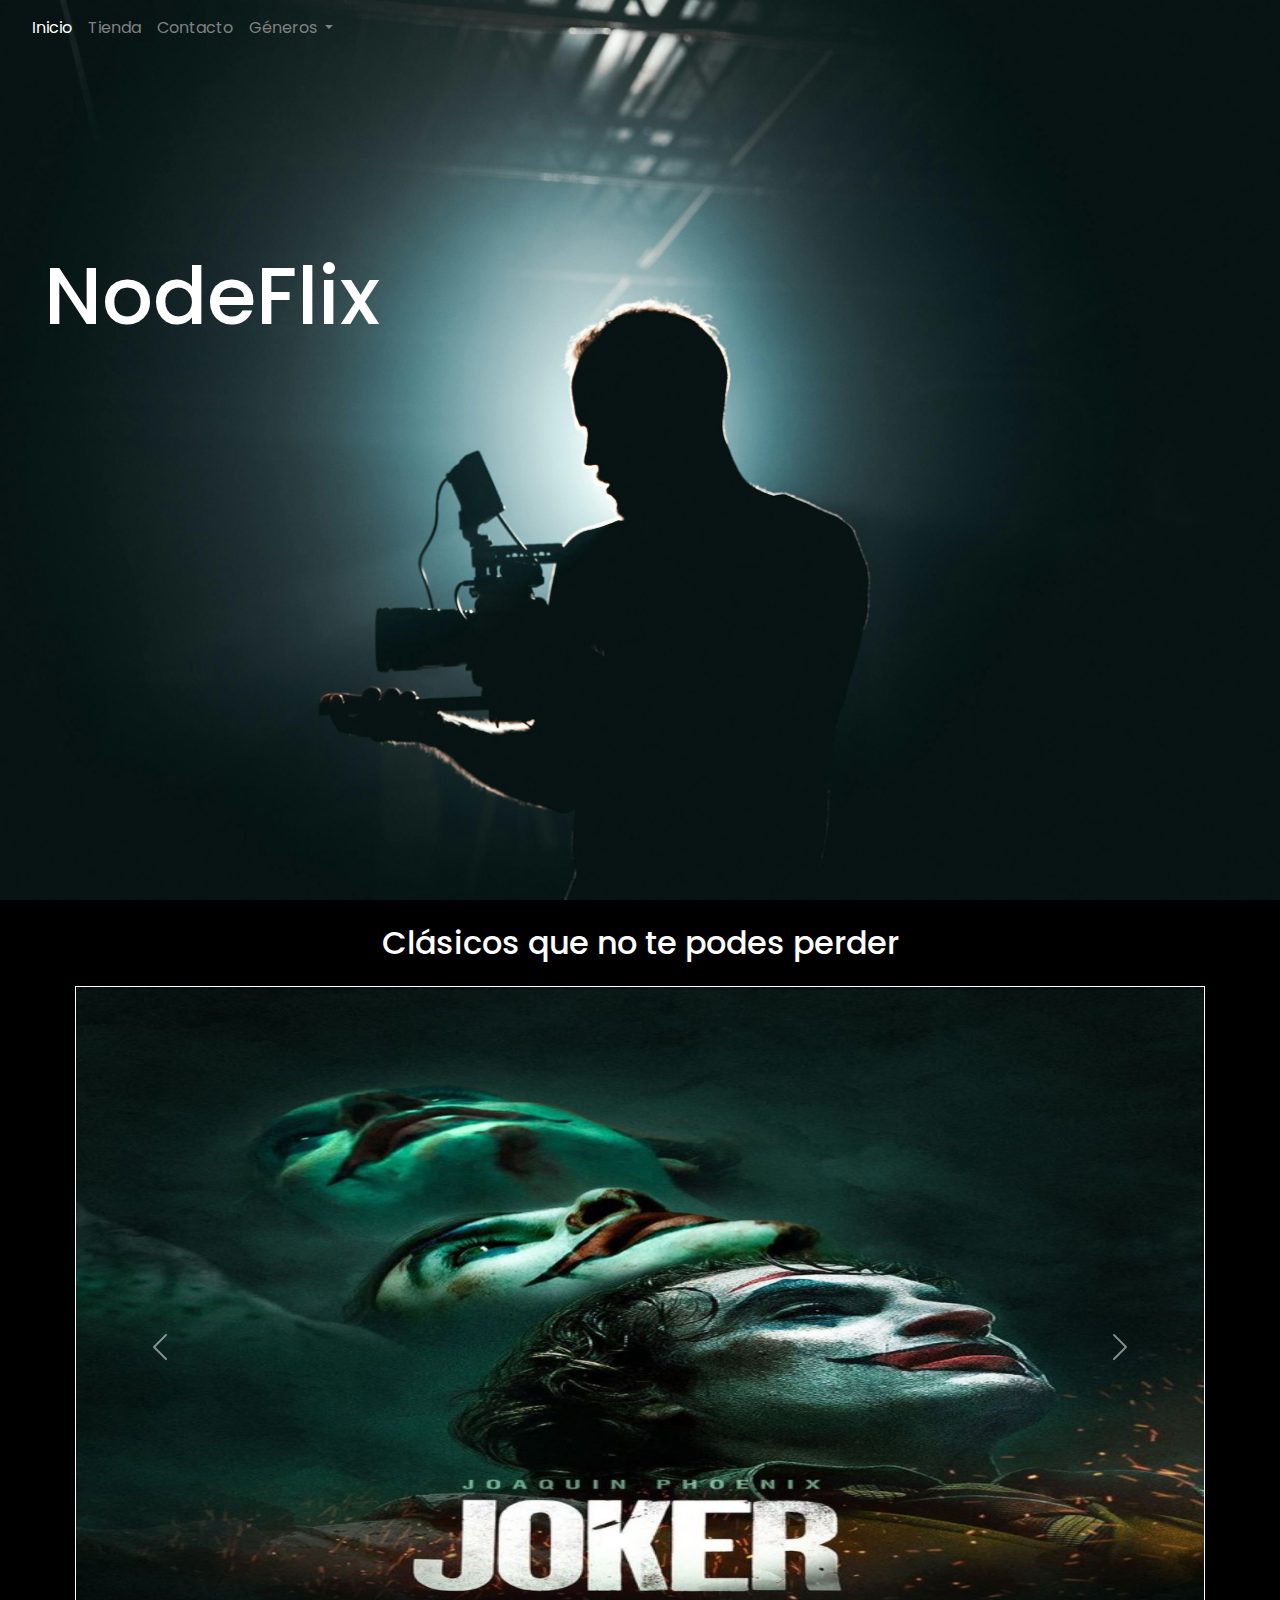
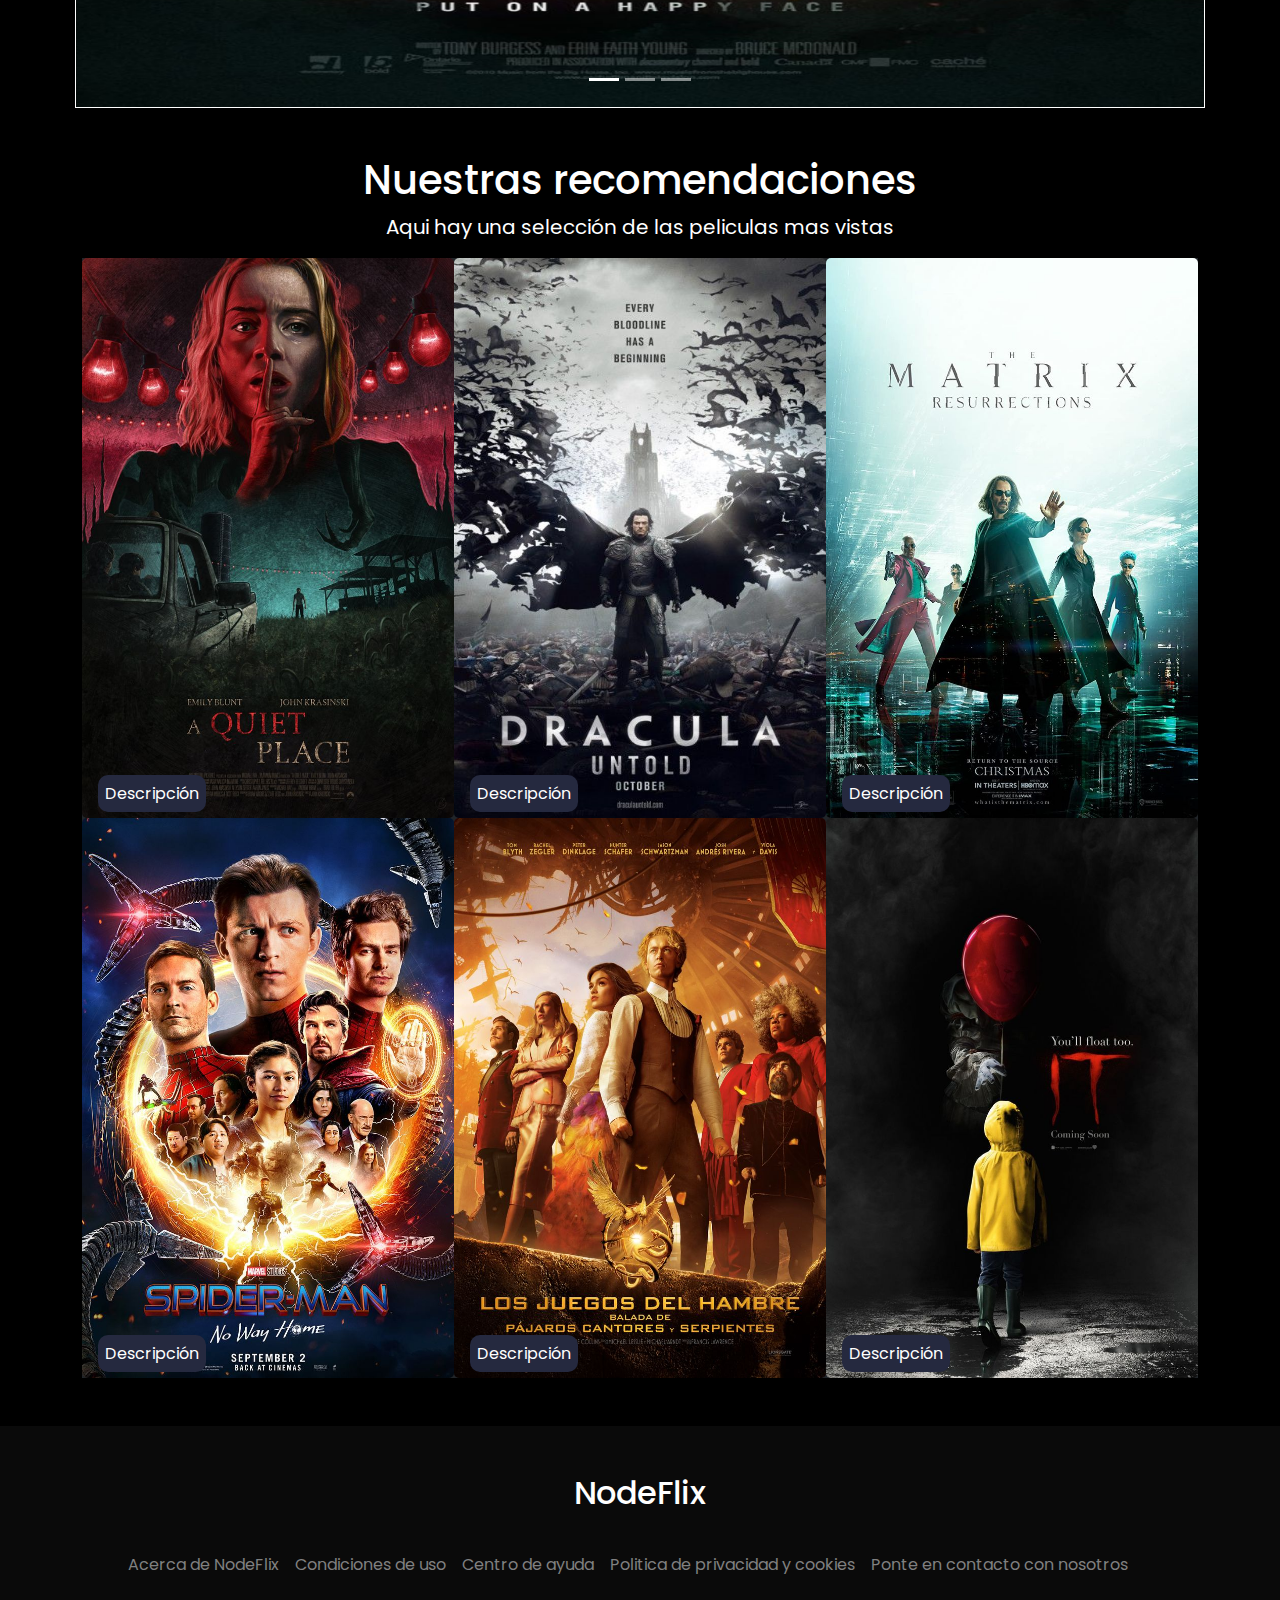
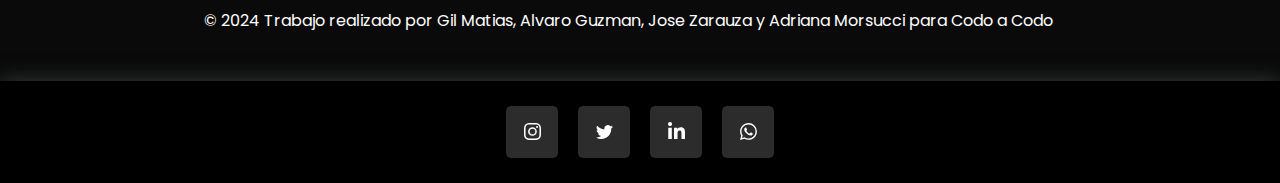
==== commit 3422dcc0: "v.04" ====
--- a/index.html
+++ b/index.html
@@ -36,11 +36,10 @@
                   Géneros
                 </a>
                 <ul class="dropdown-menu">
-                  <li><a class="dropdown-item" href="#">Acción</a></li>
-                  <li><a class="dropdown-item" href="#">Terror</a></li>
-                  <li><a class="dropdown-item" href="#">Drama</a></li>
-                  <li><a class="dropdown-item" href="#">Ciencia Ficción</a></li>
-                  <li><a class="dropdown-item" href="#">Romance</a></li>
+                  <li><a class="dropdown-item" href="/tienda.html">Acción</a></li>
+                  <li><a class="dropdown-item" href="/tienda.html">Terror</a></li>
+                  <li><a class="dropdown-item" href="/tienda.html">Ciencia Ficción</a></li>
+                  <li><a class="dropdown-item" href="/tienda.html">Romance</a></li>
                   
                 </ul>
               </li>
@@ -58,7 +57,7 @@
   <main class="background-main ">
     <section class="featured-container container-fluid pt-2">
         
-               <h2 class="text-center text-white  pt-3 pb-3">Clásicos que no te podes perder</h2>
+        <h2 class="text-center text-white  pt-3 pb-3">Clásicos que no te podes perder</h2>
         <article class="featured pb-5 ">
           <div id="carouselExampleIndicators" class="carousel slide">
             <div class="carousel-indicators">
@@ -68,14 +67,14 @@
             </div>
             <div class="carousel-inner">
               <div class="carousel-item active">
-                <img src="/assets/images/joker.jpg" class="d-block w-100 img-fluid" alt="joker">
+                <img src="/assets/images/joker.jpg" class=" img-fluid" alt="joker">
                
               </div>
               <div class="carousel-item">
-                <img src="/assets/images/interstellar.jpg" class="d-block w-100 img-fluid" alt="...">
+                <img src="/assets/images/romance/After.jpg" class=" img-fluid" alt="...">
               </div>
               <div class="carousel-item">
-                <img src="/assets/images/spiderman.jpg" class="d-block w-100 img-fluid" alt="...">
+                <img src="/assets/images/ficcion/avatar.jpg" class=" img-fluid" alt="...">
               </div>
             </div>
             <button class="carousel-control-prev" type="button" data-bs-target="#carouselExampleIndicators" data-bs-slide="prev">
@@ -173,7 +172,7 @@
                      <p>
                       El programador informático Thomas Anderson, más conocido en el mundo de los "hacker" como Neo, está en el punto de mira del temible agente Smith. Otros dos piratas informáticos, Trinity y Morfeo, se ponen en contacto con Neo para ayudarlo a escapar. Matrix te posee. Sigue al conejo blanco.
                      </p>
-                     <iframe width="560" height="315" src="https://www.youtube.com/embed/qjnvX44LoQw?si=qtWlUnxmboHtIGqO" title="YouTube video player" frameborder="0" allow="accelerometer; autoplay; clipboard-write; encrypted-media; gyroscope; picture-in-picture; web-share" referrerpolicy="strict-origin-when-cross-origin" allowfullscreen class="img-fluid"></iframe>
+                     <iframe width="560" height="500" src="https://www.youtube.com/embed/qjnvX44LoQw?si=qtWlUnxmboHtIGqO" title="YouTube video player" frameborder="0" allow="accelerometer; autoplay; clipboard-write; encrypted-media; gyroscope; picture-in-picture; web-share" referrerpolicy="strict-origin-when-cross-origin" allowfullscreen class="img-fluid"></iframe>
                   </div>
                    
                 </div>
--- a/css/styles.css
+++ b/css/styles.css
@@ -1,13 +1,14 @@
 /***  **RESET STYLES**  ***/
 :root{
     --background-main-color : rgb(0, 0, 0);
-    --background-image : url();
+   
 }
 
 *{
    margin: 0;
    padding: 0;
    box-sizing: border-box;
+   
 }
 
 
@@ -91,7 +92,7 @@
     background-color: var(--background-main-color);
 }
 
-
+/*seccion header */
 
 .header-index{
     height: 30em;
@@ -105,7 +106,7 @@
     background-size: cover;
 }
 
-/*seccion header */
+
 .container-title{
   position: relative;
   padding-left: 2em;
@@ -142,23 +143,26 @@
 
 /*DESTACADOS */
 
+.carousel {
+  width: 90%;
+  border: 1px solid white;
+  margin: auto;
+}
+
 .featured-container{
     width: 100%;
     margin: auto;
-  
-   
-}
-
-
-
-.featured-container img{
-  
-     display: flex;
-     flex-direction: row;
-    width: 20%;
-    object-fit: contain;
-    object-position: center;
-}
+    
+}
+
+.carousel-item img{
+  display: block;
+  margin: auto;
+  width: 100%;  
+ 
+}
+
+
 
 
 /*RECOMENDACIONES */
@@ -173,6 +177,7 @@
 .card-img{
     height: 35em;
 }
+
 
 /*****   Formulario de contacto *****/
 
@@ -326,6 +331,34 @@
 
 
 
+/*************** TIENDA ********************/
+
+.movies-container{
+  display: flex;
+  flex-wrap: wrap;
+}
+
+.card-movie{
+  
+  height: 400px;
+  border: 1px solid white;
+}
+
+.card-movie img{
+  width: 100%;
+  height: 90%;
+}
+
+.btn-movie{
+  width: 100%;
+  border: none;
+  padding: 9px;
+  background-color: #4b8497;
+  color: #fff;
+}
+
+
+
 /**********************   FOOTER   ***********************/
 
 footer {
@@ -453,12 +486,18 @@
     margin: auto;
     width: 100%;
   }
+  .card-movie{
+    width: 100%;
+  }
  }
 
  @media (min-width: 580px){
   .form-container{
     width: 70%;
     margin: auto;
+  }
+  .card-movie{
+    width: 50%;
   }
  }
  /*Medium devices (tablets, 768px and up)*/
@@ -476,6 +515,7 @@
     width: 90%;
     margin: auto;
   }
+  
 }
 
  /*Large devices (desktops, 992px and up)*/
@@ -483,6 +523,7 @@
  .brand-title{
     display: none;
   }
+  
   
 }
 
@@ -499,7 +540,9 @@
     margin-right: 10%;
     border: 1px solid white;
   }
-  
+  .card-movie{
+    width: 25%;
+  }
 }
 
  /*X-Large devices (large desktops, 1200px and up)*/
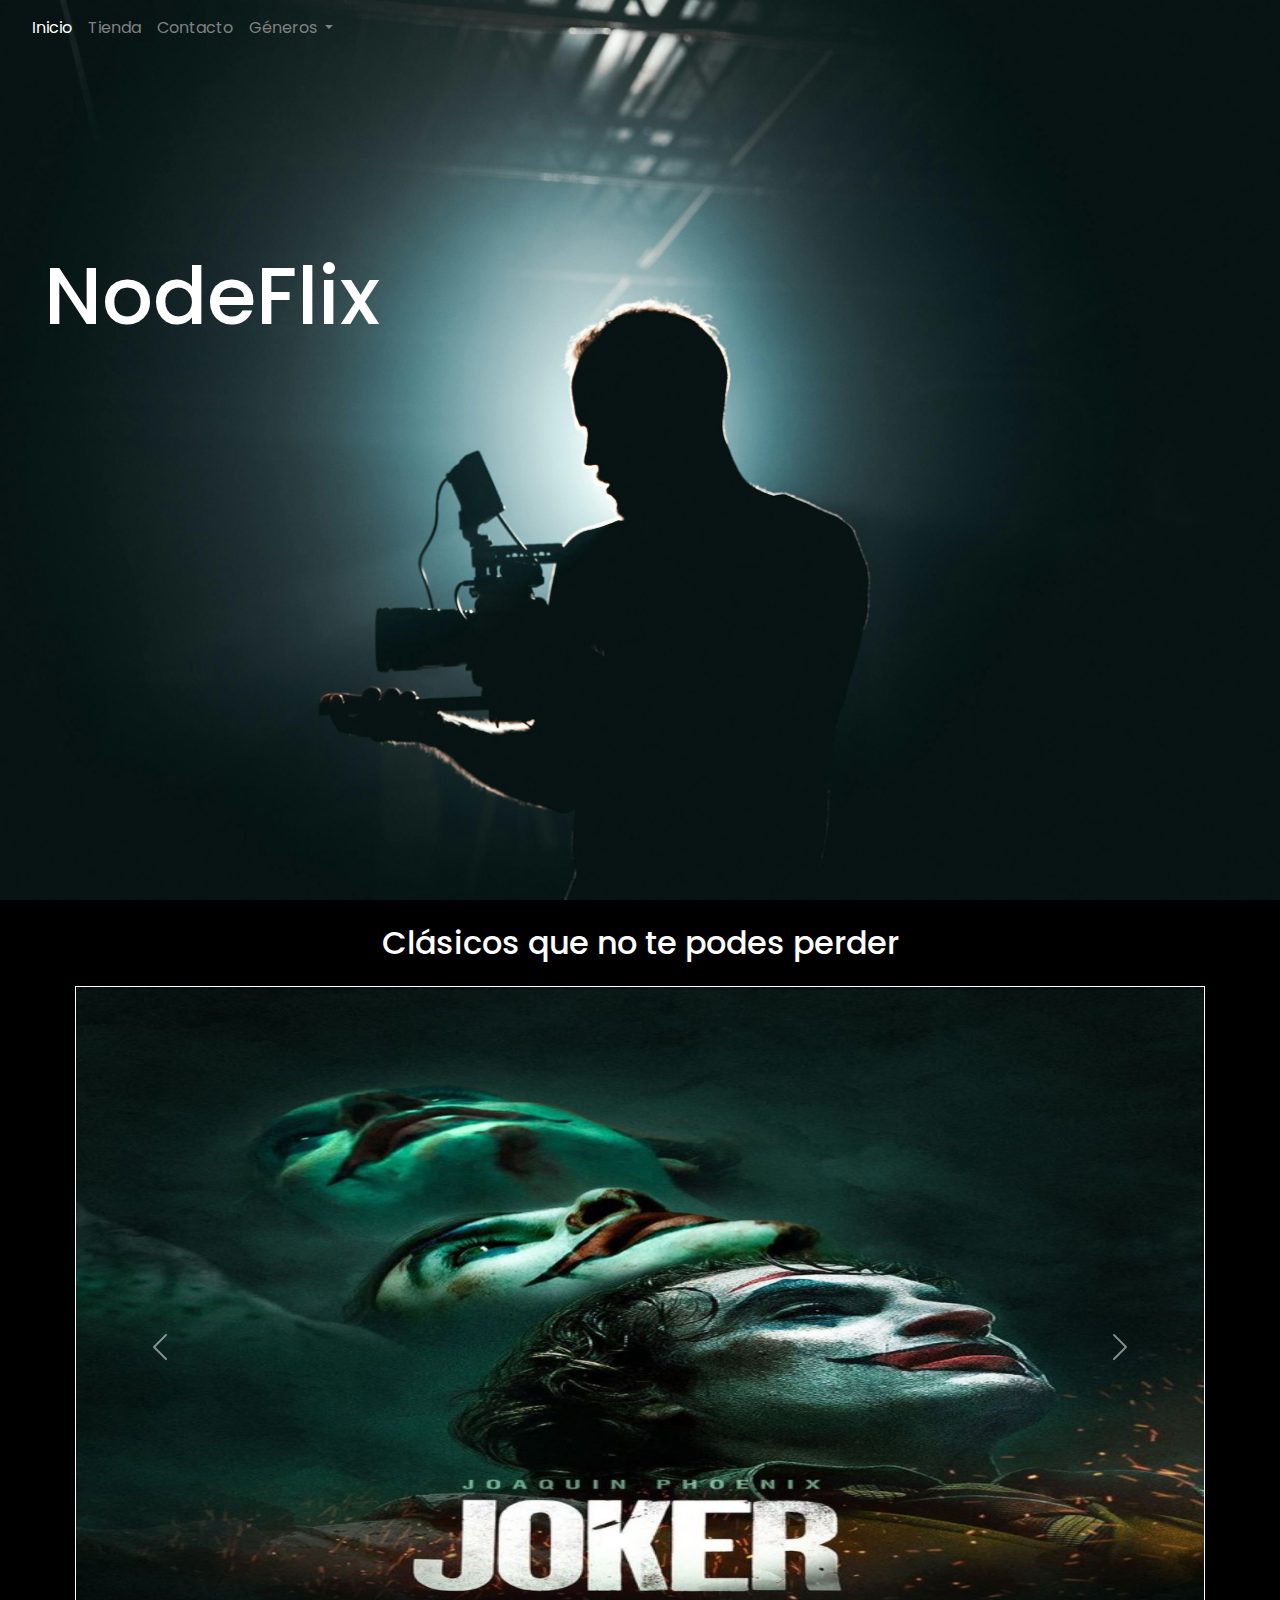
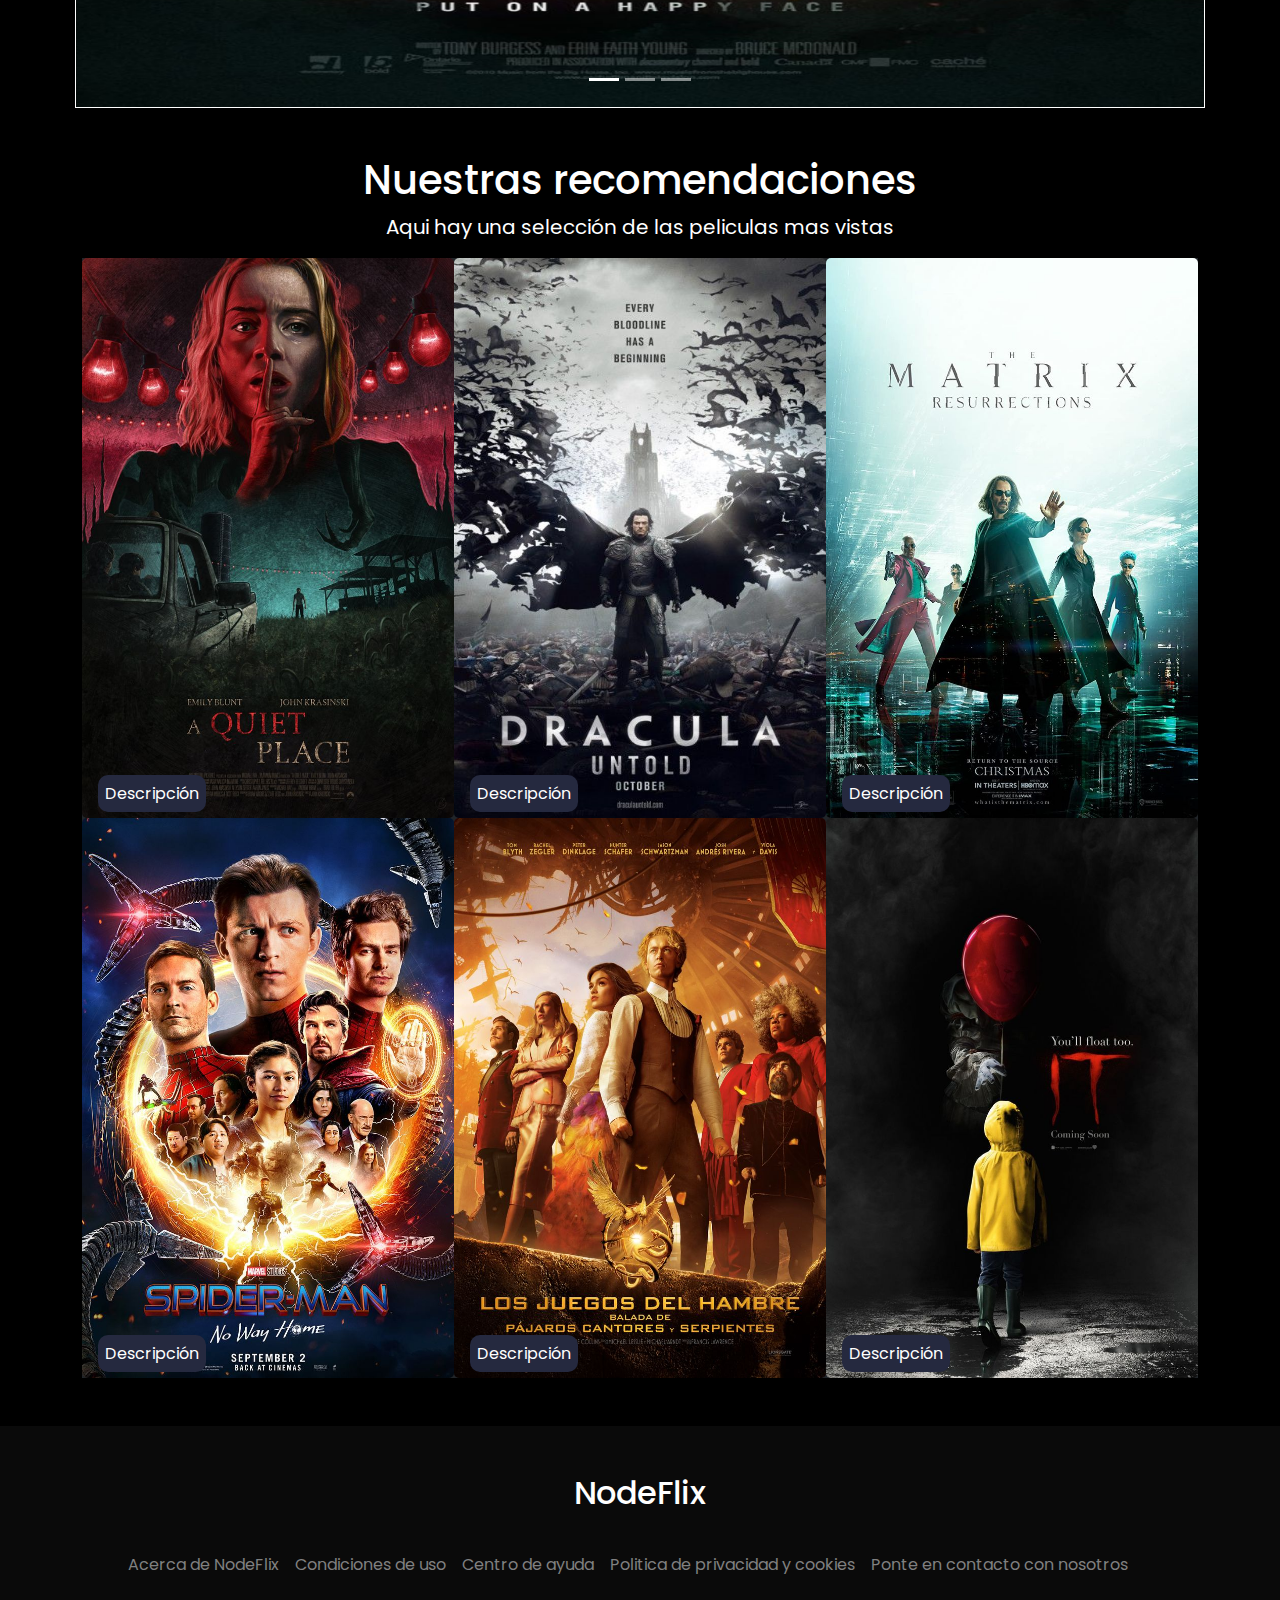
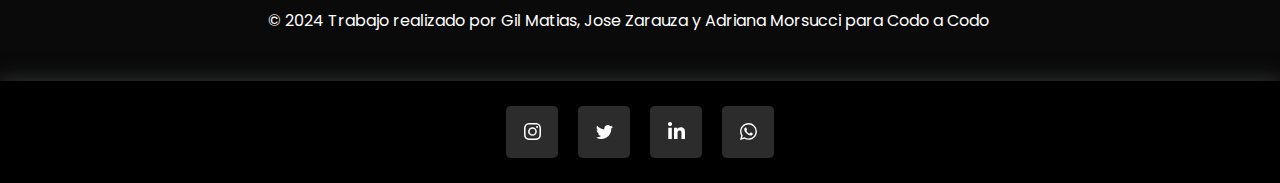
==== commit f5521d25: "Update index.html" ====
--- a/index.html
+++ b/index.html
@@ -276,7 +276,7 @@
          <a href="#">Politica de privacidad y cookies</a>
          <a href="#">Ponte en contacto con nosotros</a>
        </div>
-       <p class="text-center">&#169 2024 <span >Trabajo realizado por Gil Matias, Alvaro Guzman, Jose Zarauza y Adriana Morsucci para Codo a Codo</span></p>
+       <p class="text-center">&#169 2024 <span >Trabajo realizado por Gil Matias, Jose Zarauza y Adriana Morsucci para Codo a Codo</span></p>
        </article>
     </section>
     <section class="networks row pb-0 ">
@@ -318,4 +318,4 @@
     
     <script src="https://cdn.jsdelivr.net/npm/bootstrap@5.3.3/dist/js/bootstrap.bundle.min.js" integrity="sha384-YvpcrYf0tY3lHB60NNkmXc5s9fDVZLESaAA55NDzOxhy9GkcIdslK1eN7N6jIeHz" crossorigin="anonymous"></script>
 </body>
-</html>+</html>
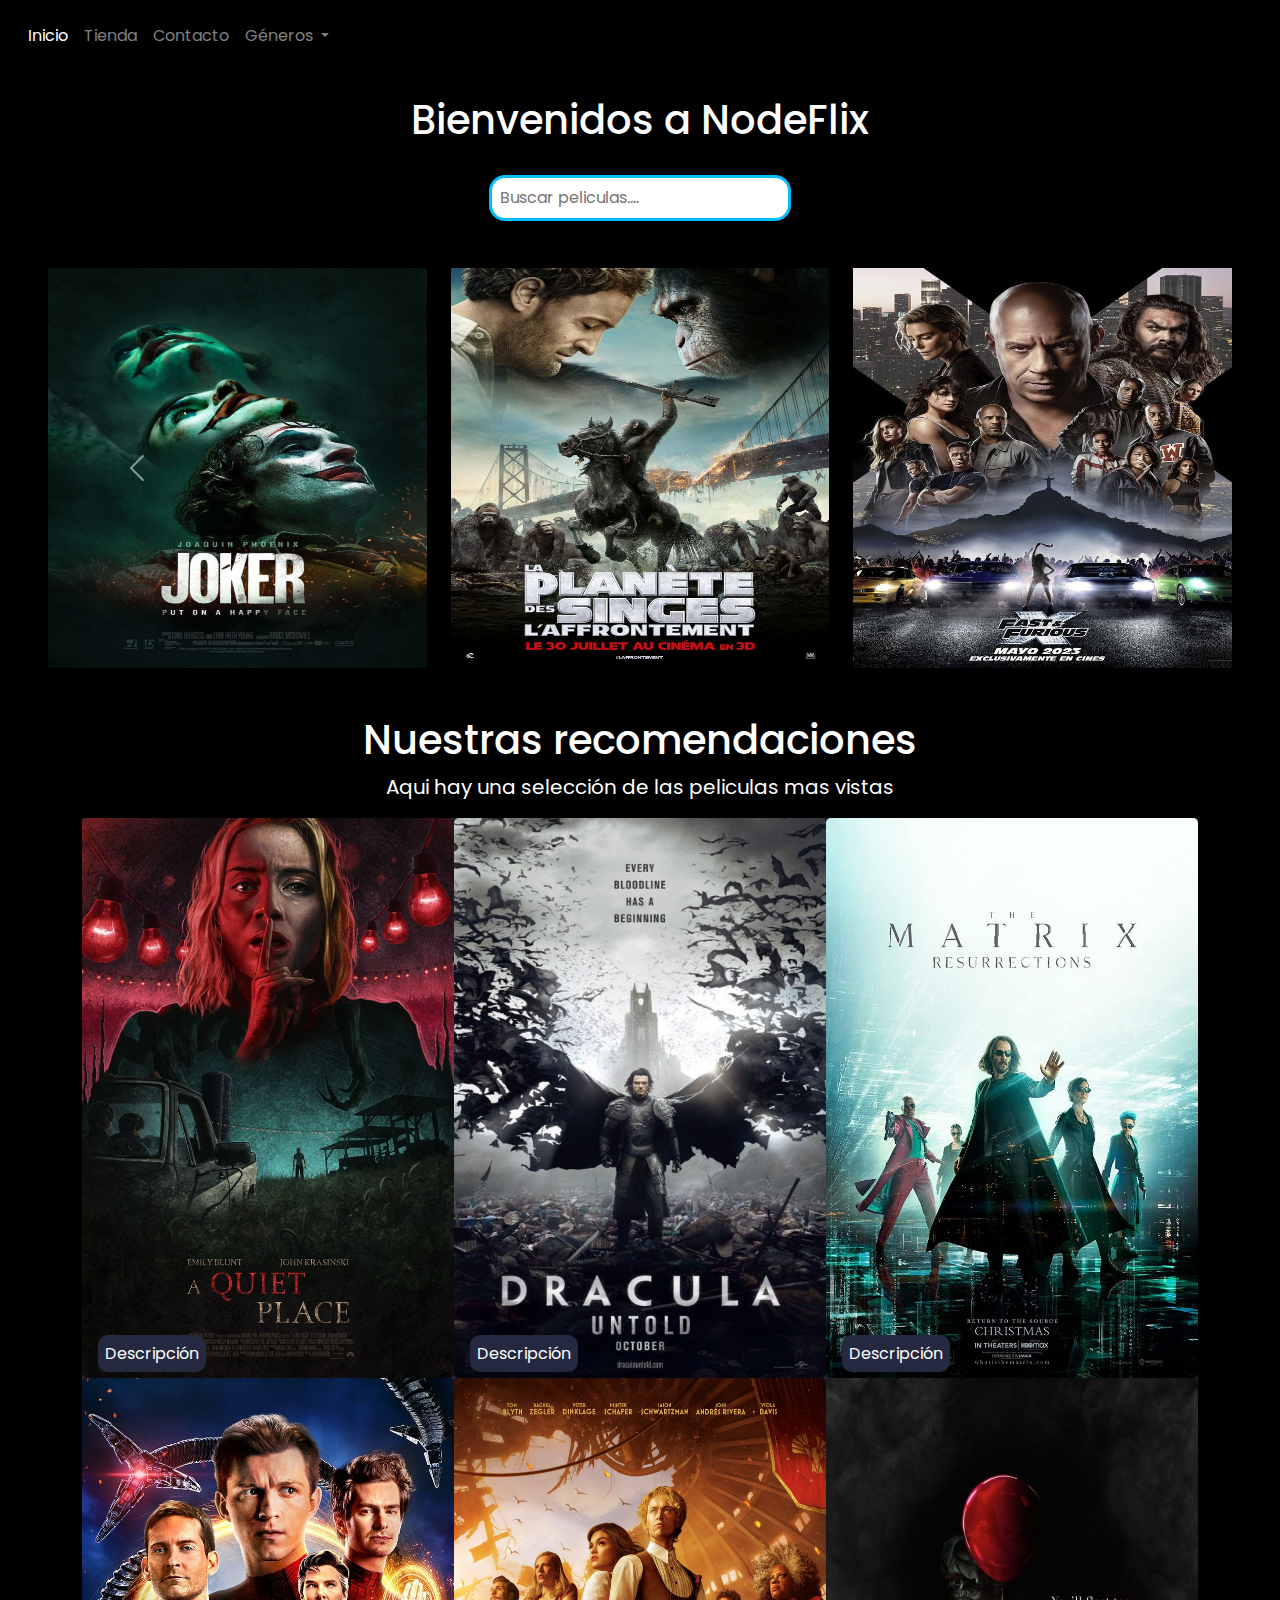
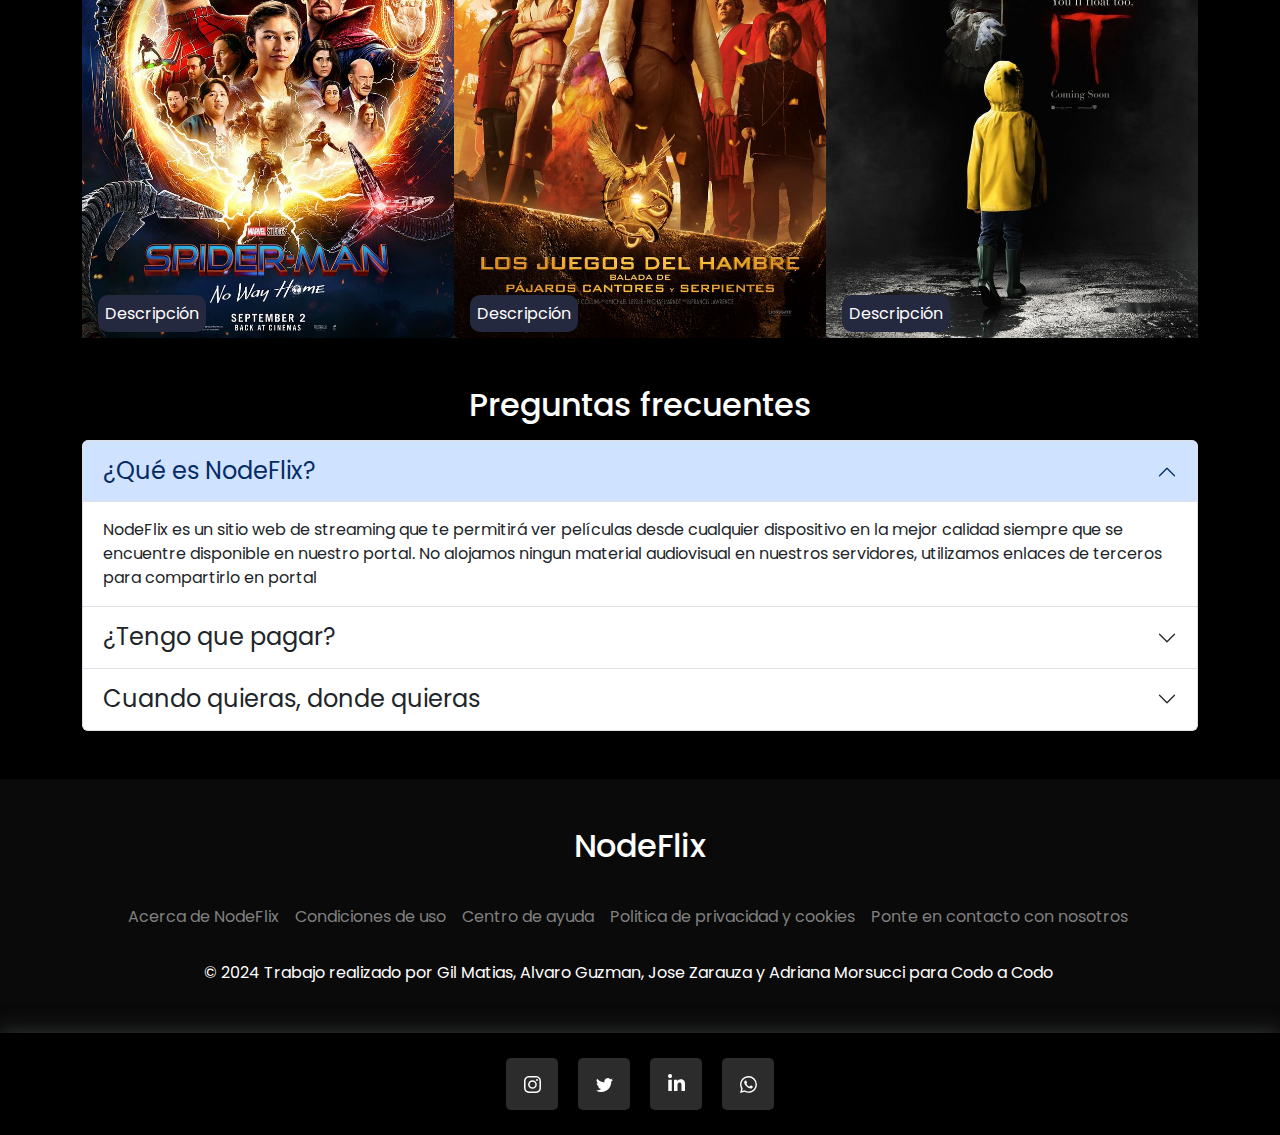
==== commit d2d2ea74: "nodeflix version 2" ====
--- a/index.html
+++ b/index.html
@@ -11,7 +11,7 @@
     <title>Nodeflix</title>
 </head>
 <body class="background-main">
-  <header class="container-fluid min-vh-100 backgroundImageIndex header-index">
+  <header class="container-fluid sticky-top p-2">
     <nav class="navbar navbar-expand-lg bg-body-tertiary ">
         <div class="container-fluid ">
           <a class="navbar-brand text-white" href="#">NodeFlix</a>
@@ -48,49 +48,75 @@
         </div>
     </nav>
 
-    <div class="text-white container-title">
-       <h1 class="brand-title ">NodeFlix</h1>
-    </div>
+   
   
   </header>
- 
+
+
   <main class="background-main ">
-    <section class="featured-container container-fluid pt-2">
-        
-        <h2 class="text-center text-white  pt-3 pb-3">Clásicos que no te podes perder</h2>
-        <article class="featured pb-5 ">
-          <div id="carouselExampleIndicators" class="carousel slide">
-            <div class="carousel-indicators">
-              <button type="button" data-bs-target="#carouselExampleIndicators" data-bs-slide-to="0" class="active" aria-current="true" aria-label="Slide 1"></button>
-              <button type="button" data-bs-target="#carouselExampleIndicators" data-bs-slide-to="1" aria-label="Slide 2"></button>
-              <button type="button" data-bs-target="#carouselExampleIndicators" data-bs-slide-to="2" aria-label="Slide 3"></button>
-            </div>
-            <div class="carousel-inner">
-              <div class="carousel-item active">
-                <img src="/assets/images/joker.jpg" class=" img-fluid" alt="joker">
+    <div class="search-container">
+      <h1 class="text-center text-white pt-4">Bienvenidos a NodeFlix </h1>
+      <label for="search"></label>
+      <input type="search" placeholder="Buscar peliculas....">
+    </div>
+    <section class="carrousel-container p-5">
+         <article>
+          <div id="carouselExampleInterval" class="carousel slide" data-bs-ride="carousel">
+            <div class="carousel-inner  ">
+              <div class="carousel-item active " data-bs-interval="4000">
+                  <div class="row">
+                      <div class="col img-container-carrousel ">
+                           <img src="/assets/images/joker.jpg" class="d-block w-100 " alt="joker">
+                      </div>
+                      <div class="col img-container-carrousel inactive">
+                           <img src="/assets/images/ficcion/planetaDeLosSimios.jpg"  class="d-block w-100 "  alt="planeta de los simios">
+                       </div>
+                      <div class="col img-container-carrousel inactive">
+                          <img src="/assets/images/accion/rapidosYFuriosos.jpg"  class="d-block w-100"  alt="rapidos y furiosos">
+                      </div>
+                  </div>
                
               </div>
-              <div class="carousel-item">
-                <img src="/assets/images/romance/After.jpg" class=" img-fluid" alt="...">
-              </div>
-              <div class="carousel-item">
-                <img src="/assets/images/ficcion/avatar.jpg" class=" img-fluid" alt="...">
-              </div>
-            </div>
-            <button class="carousel-control-prev" type="button" data-bs-target="#carouselExampleIndicators" data-bs-slide="prev">
+              <div class="carousel-item " data-bs-interval="4000">
+                <div class="row">
+                  <div class="col img-container-carrousel ">
+                       <img src="/assets/images/romance/After.jpg" class="d-block w-100 " alt="after">
+                  </div>
+                  <div class="col img-container-carrousel inactive">
+                       <img src="/assets/images/terror/Annabelle.jpg "  class="d-block w-100 "  alt="annabelle">
+                   </div>
+                  <div class="col img-container-carrousel inactive">
+                      <img src="/assets/images/accion/maxMax.jpg"  class="d-block w-100"  alt="mad max">
+                  </div>
+              </div>
+              </div>
+              <div class="carousel-item" data-bs-interval="4000">
+                <div class="row">
+                  <div class="col img-container-carrousel ">
+                       <img src="/assets/images/romance/CuestionDeTiempo.jpg" class="d-block w-100 " alt="cuestion de tiempo">
+                  </div>
+                  <div class="col img-container-carrousel inactive">
+                       <img src="/assets/images/interstellar.jpg "  class="d-block w-100 "  alt="interstellar">
+                   </div>
+                  <div class="col img-container-carrousel inactive">
+                      <img src="/assets/images/crepusculo.jpg"  class="d-block w-100"  alt="crepusculo">
+                  </div>
+              </div>
+              </div>
+            </div>
+            <button class="carousel-control-prev" type="button" data-bs-target="#carouselExampleInterval" data-bs-slide="prev">
               <span class="carousel-control-prev-icon" aria-hidden="true"></span>
               <span class="visually-hidden">Previous</span>
             </button>
-            <button class="carousel-control-next" type="button" data-bs-target="#carouselExampleIndicators" data-bs-slide="next">
+            <button class="carousel-control-next" type="button" data-bs-target="#carouselExampleInterval" data-bs-slide="next">
               <span class="carousel-control-next-icon" aria-hidden="true"></span>
               <span class="visually-hidden">Next</span>
             </button>
           </div>
-        </article>
+         </article>
     </section>
-    
-
-    <div class="container">
+
+    <section class="container">
       <section class="row g-0">
         <article class="col-12 text-center text-white">
           <h1>Nuestras recomendaciones</h1>
@@ -118,6 +144,12 @@
                      <p>
                       En un mundo invadido y arrasado por unos letales extraterrestres que se guían por el sonido, Evelyn y Lee Abbott sobreviven con sus hijos en una granja aislada en el bosque, sumidos en el más profundo silencio. Mientras no hagan ruido, estarán a salvo.
                      </p>
+                     <p>Fecha de estreno: abril de 2018 (Argentina) <br>
+                      Director: John Krasinski <br>
+                      Recaudación: 341 millones USD<br>
+                      Presupuesto: 17 millones USD<br>
+                      Nominaciones: Premio del Sindicato de Actores a la Mejor Actriz de Reparto ·<br>
+                      Año: 2018</p>
                      <iframe width="560" height="315" src="https://www.youtube.com/embed/VWRNNpoar-E?si=0vDNK91rgjNKzu-Q" title="YouTube video player" frameborder="0" allow="accelerometer; autoplay; clipboard-write; encrypted-media; gyroscope; picture-in-picture; web-share" referrerpolicy="strict-origin-when-cross-origin" allowfullscreen class="img-fluid"></iframe>
                   </div>
                    
@@ -145,6 +177,14 @@
                      <p>
                       Drácula es la creación literaria más famosa del vampirismo. Contenido: El abogado Jonathan Harker descubre que, en el castillo del conde Drácula, este se comporta por las noches como un vampiro. Harker sigue a Drácula a Inglaterra, donde el conde busca nuevas víctimas, entre ellas, a Mina, la prometida de Harker.
                      </p>
+                     <p>
+                      Fecha de estreno: 9 de octubre de 2014 (Argentina) <br>
+                       Director: Gary Shore  <br>
+                       Historia de: Bram Stoker <br>
+                       Recaudación: 217,1 millones USD <br>
+                       Presupuesto: $70 millones <br>
+                       Adaptaciones de: Drácula <br>
+                     </p>
                      <iframe width="560" height="315" src="https://www.youtube.com/embed/WcDFYtF8pSc?si=rba7QbAglmsX1cmX" title="YouTube video player" frameborder="0" allow="accelerometer; autoplay; clipboard-write; encrypted-media; gyroscope; picture-in-picture; web-share" referrerpolicy="strict-origin-when-cross-origin" allowfullscreen class="img-fluid"></iframe>
                   </div>
                    
@@ -172,6 +212,14 @@
                      <p>
                       El programador informático Thomas Anderson, más conocido en el mundo de los "hacker" como Neo, está en el punto de mira del temible agente Smith. Otros dos piratas informáticos, Trinity y Morfeo, se ponen en contacto con Neo para ayudarlo a escapar. Matrix te posee. Sigue al conejo blanco.
                      </p>
+                     <p>
+                      Fecha de estreno: 22 de diciembre de 2021 (Estados Unidos) <br>
+                       Directora: Lana Wachowski<br>
+                       Productores: Lana Wachowski, James McTeigue, Grant Hill<br>
+                       Recaudación: 159,2 millones USD<br>
+                       Año: 2021<br>
+                       Distribución: Warner Bros. Pictures<br>
+                     </p>
                      <iframe width="560" height="500" src="https://www.youtube.com/embed/qjnvX44LoQw?si=qtWlUnxmboHtIGqO" title="YouTube video player" frameborder="0" allow="accelerometer; autoplay; clipboard-write; encrypted-media; gyroscope; picture-in-picture; web-share" referrerpolicy="strict-origin-when-cross-origin" allowfullscreen class="img-fluid"></iframe>
                   </div>
                    
@@ -199,6 +247,14 @@
                      <p>
                       Mordido por una araña genéticamente modificada, un estudiante de secundaria tímido y torpe obtiene increíbles capacidades como arácnido. Pronto comprenderá que su cometido es utilizarlas para luchar contra el mal y defender a sus vecinos.
                      </p>
+                     <p>
+                      Fecha de estreno: 17 de diciembre de 2021 (Estados Unidos) <br>
+                      Director: Jon Watts<br>
+                      Presupuesto: 200 millones USD<br>
+                      Año: 2021<br>
+                      Basada en: Spider-Man; de Stan Lee y; Steve Ditko<br>
+                      Distribución: Sony Pictures Releasing<br>
+                     </p>
                      <iframe width="560" height="315" src="https://www.youtube.com/embed/8nNa5A_MRBU?si=6EqeWmiM5MLiddGN" title="YouTube video player" frameborder="0" allow="accelerometer; autoplay; clipboard-write; encrypted-media; gyroscope; picture-in-picture; web-share" referrerpolicy="strict-origin-when-cross-origin" allowfullscreen class="img-fluid"></iframe>
                   </div>
                    
@@ -226,6 +282,14 @@
                      <p>
                       Muchos años antes de convertirse en Presidente de Panem, el joven Coriolanus Snow es elegido mentor del Distrito 12 en los nuevos Juegos del Hambre. Aquí utiliza su encanto, astucia e inventiva para ayudar a su candidata a ganar.
                      </p>
+                     <p>
+                      Fecha de estreno: 17 de noviembre de 2023 (Estados Unidos) <br>
+                       Director: Francis Lawrence<br>
+                       Secuela: Los juegos del hambre<br>
+                       Recaudación: 337,4 millones USD<br>
+                       Adaptaciones de: Los Juegos del Hambre - Balada de pájaros cantores y serpientes<br>
+                       Presupuesto: 100 millones USDd<br>
+                     </p>
                      <iframe width="560" height="315" src="https://www.youtube.com/embed/HgO58Q3I5J0?si=3pfaTcHOJjcUhqpt" title="YouTube video player" frameborder="0" allow="accelerometer; autoplay; clipboard-write; encrypted-media; gyroscope; picture-in-picture; web-share" referrerpolicy="strict-origin-when-cross-origin" allowfullscreen class="img-fluid"></iframe>
                   </div>
                    
@@ -252,6 +316,14 @@
                      <p>
                       Varios niños de una pequeña ciudad del estado de Maine se alían para combatir a una entidad diabólica que adopta la forma de un payaso y desde hace mucho tiempo emerge cada 27 años para saciarse de sangre infantil.
                      </p>
+                     <p>
+                      Fecha de estreno: 21 de septiembre de 2017 (Argentina) <br>
+                      Director: Andrés Muschietti<br>
+                      Historia de: Stephen King<br>
+                      Secuela: It: capítulo dos<br>
+                      Adaptaciones de: It<br>
+                      Año: 2017<br>
+                     </p>
                      <iframe width="560" height="315" src="https://www.youtube.com/embed/_oBZ_zTz0Nw?si=iwBntfBwzXD-7jqQ" title="YouTube video player" frameborder="0" allow="accelerometer; autoplay; clipboard-write; encrypted-media; gyroscope; picture-in-picture; web-share" referrerpolicy="strict-origin-when-cross-origin" allowfullscreen class="img-fluid"></iframe>
                   </div>
                    
@@ -261,7 +333,50 @@
         </article>
        
       </section>
-    </div>
+    </section>
+
+
+    <section class="container question-container pt-5">
+      <h2 class="text-center text-white pb-2">Preguntas frecuentes</h2>
+      <div class="accordion" id="accordionPanelsStayOpenExample">
+        <div class="accordion-item">
+          <h2 class="accordion-header">
+            <button class="accordion-button fs-4" type="button" data-bs-toggle="collapse" data-bs-target="#panelsStayOpen-collapseOne" aria-expanded="true" aria-controls="panelsStayOpen-collapseOne">
+              ¿Qué es NodeFlix?
+            </button>
+          </h2>
+          <div id="panelsStayOpen-collapseOne" class="accordion-collapse collapse show">
+            <div class="accordion-body">
+              NodeFlix es un sitio web de streaming que te permitirá ver películas desde cualquier dispositivo en la mejor calidad siempre que se encuentre disponible en nuestro portal. No alojamos ningun material audiovisual en nuestros servidores, utilizamos enlaces de terceros para compartirlo en portal
+            </div>
+          </div>
+        </div>
+        <div class="accordion-item">
+          <h2 class="accordion-header">
+            <button class="accordion-button collapsed fs-4" type="button" data-bs-toggle="collapse" data-bs-target="#panelsStayOpen-collapseTwo" aria-expanded="false" aria-controls="panelsStayOpen-collapseTwo">
+              ¿Tengo que pagar?
+            </button>
+          </h2>
+          <div id="panelsStayOpen-collapseTwo" class="accordion-collapse collapse">
+            <div class="accordion-body">
+              Podes acceder a material gratuito de prueba, alquilar o comprar y tener el tiempo que quieras tu pelicula y aunque no alojamos ningún material, ya que no somos los propietarios, compartimos enlaces externos de otros servidores para que puedas disfrutar.
+            </div>
+          </div>
+        </div>
+        <div class="accordion-item">
+          <h2 class="accordion-header">
+            <button class="accordion-button collapsed fs-4" type="button" data-bs-toggle="collapse" data-bs-target="#panelsStayOpen-collapseThree" aria-expanded="false" aria-controls="panelsStayOpen-collapseThree">
+              Cuando quieras, donde quieras
+            </button>
+          </h2>
+          <div id="panelsStayOpen-collapseThree" class="accordion-collapse collapse">
+            <div class="accordion-body ">
+              Si tienes un dispositivo móvil, pc, tablet o tv, puedes disfrutar de todo el contenido sin problemas.
+            </div>
+          </div>
+        </div>
+      </div>
+    </section>
   </main>
 
 
@@ -276,7 +391,7 @@
          <a href="#">Politica de privacidad y cookies</a>
          <a href="#">Ponte en contacto con nosotros</a>
        </div>
-       <p class="text-center">&#169 2024 <span >Trabajo realizado por Gil Matias, Jose Zarauza y Adriana Morsucci para Codo a Codo</span></p>
+       <p class="text-center">&#169 2024 <span >Trabajo realizado por Gil Matias, Alvaro Guzman, Jose Zarauza y Adriana Morsucci para Codo a Codo</span></p>
        </article>
     </section>
     <section class="networks row pb-0 ">
@@ -318,4 +433,4 @@
     
     <script src="https://cdn.jsdelivr.net/npm/bootstrap@5.3.3/dist/js/bootstrap.bundle.min.js" integrity="sha384-YvpcrYf0tY3lHB60NNkmXc5s9fDVZLESaAA55NDzOxhy9GkcIdslK1eN7N6jIeHz" crossorigin="anonymous"></script>
 </body>
-</html>
+</html>--- a/css/styles.css
+++ b/css/styles.css
@@ -94,16 +94,10 @@
 
 /*seccion header */
 
-.header-index{
-    height: 30em;
-   
-}
-
-.backgroundImageIndex{
-   background-color: var(--background-main-color);
-    background-image: url("/assets/images/pexels-kalvisuals-3379934.jpg");
-    background-position: center;
-    background-size: cover;
+
+header{
+  
+  background-color: #000;
 }
 
 
@@ -114,9 +108,20 @@
 }
 
 
+/** BUSCADOR **/
+.search-container input{
+  display: block;
+  padding: 10px;
+  width: 300px;
+  margin: auto;
+  border-radius: 15px;
+  border: none;
+  outline: 3px solid #00bfff;
+}
+
+
 .brand-title{
-    font-size: 5rem;
-    align-self: center;
+  font-size: 5em;
 }
 
 .nav-link{
@@ -143,25 +148,15 @@
 
 /*DESTACADOS */
 
-.carousel {
-  width: 90%;
-  border: 1px solid white;
-  margin: auto;
-}
-
-.featured-container{
-    width: 100%;
-    margin: auto;
-    
-}
-
-.carousel-item img{
-  display: block;
-  margin: auto;
-  width: 100%;  
- 
-}
-
+
+
+.carousel-inner{
+height: 400px;
+}
+
+.img-container-carrousel img{
+  height: 400px;
+}
 
 
 
@@ -518,6 +513,12 @@
   
 }
 
+@media (max-width:750px){
+  .inactive{
+    display: none;
+  }
+}
+
  /*Large devices (desktops, 992px and up)*/
 @media (max-width:992px){
  .brand-title{
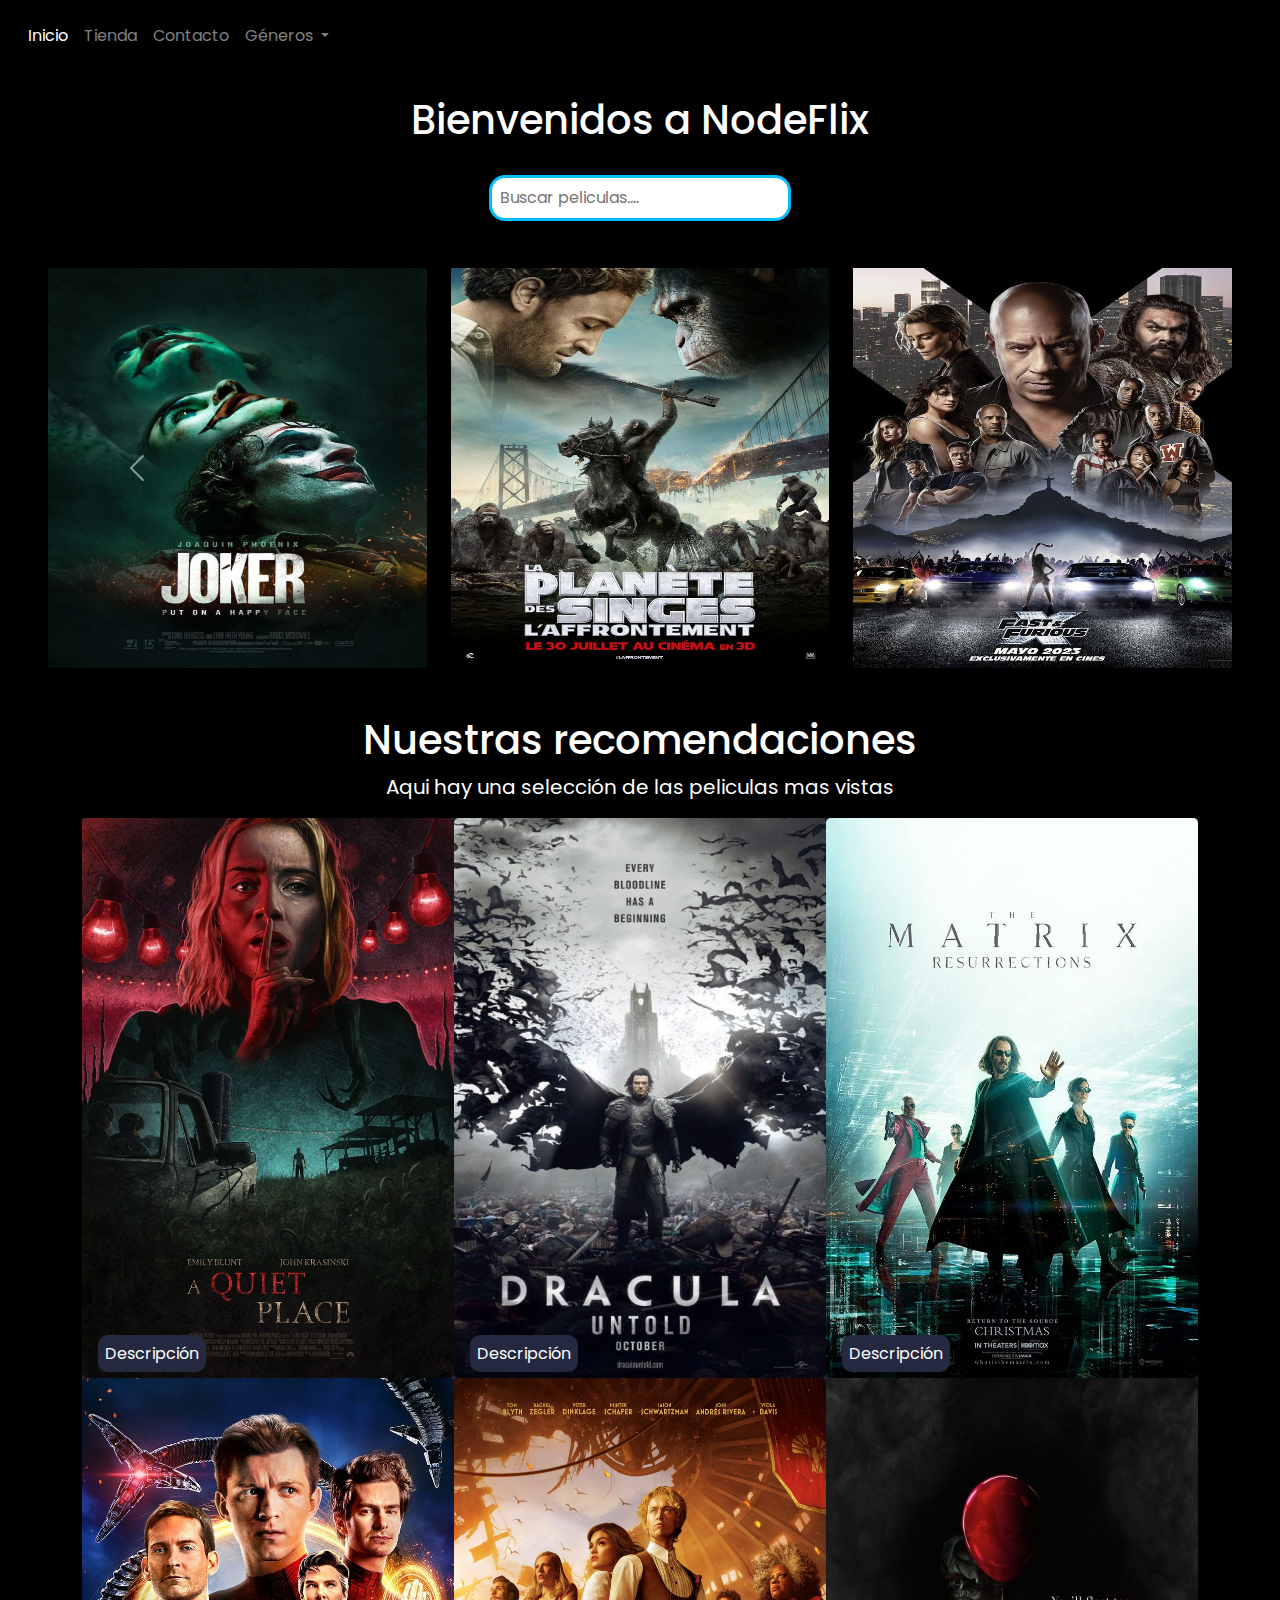
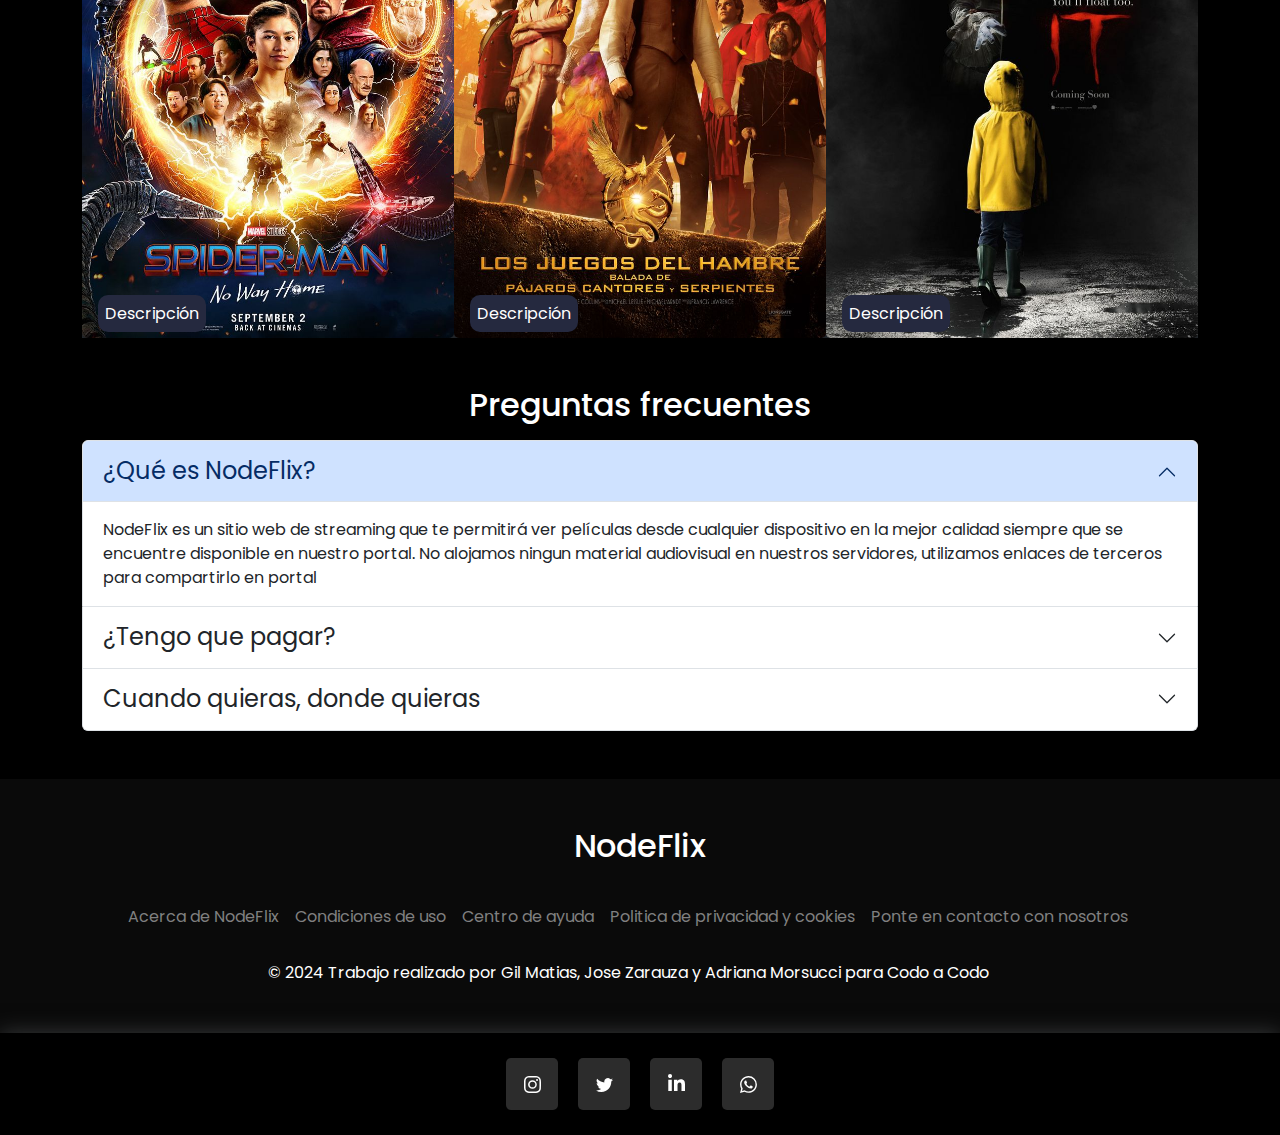
==== commit f778ff88: "Merge branch 'main' of https://github.com/MatiasNahuelGil/NodeFlix" ====
--- a/index.html
+++ b/index.html
@@ -391,7 +391,7 @@
          <a href="#">Politica de privacidad y cookies</a>
          <a href="#">Ponte en contacto con nosotros</a>
        </div>
-       <p class="text-center">&#169 2024 <span >Trabajo realizado por Gil Matias, Alvaro Guzman, Jose Zarauza y Adriana Morsucci para Codo a Codo</span></p>
+       <p class="text-center">&#169 2024 <span >Trabajo realizado por Gil Matias, Jose Zarauza y Adriana Morsucci para Codo a Codo</span></p>
        </article>
     </section>
     <section class="networks row pb-0 ">
@@ -433,4 +433,4 @@
     
     <script src="https://cdn.jsdelivr.net/npm/bootstrap@5.3.3/dist/js/bootstrap.bundle.min.js" integrity="sha384-YvpcrYf0tY3lHB60NNkmXc5s9fDVZLESaAA55NDzOxhy9GkcIdslK1eN7N6jIeHz" crossorigin="anonymous"></script>
 </body>
-</html>+</html>
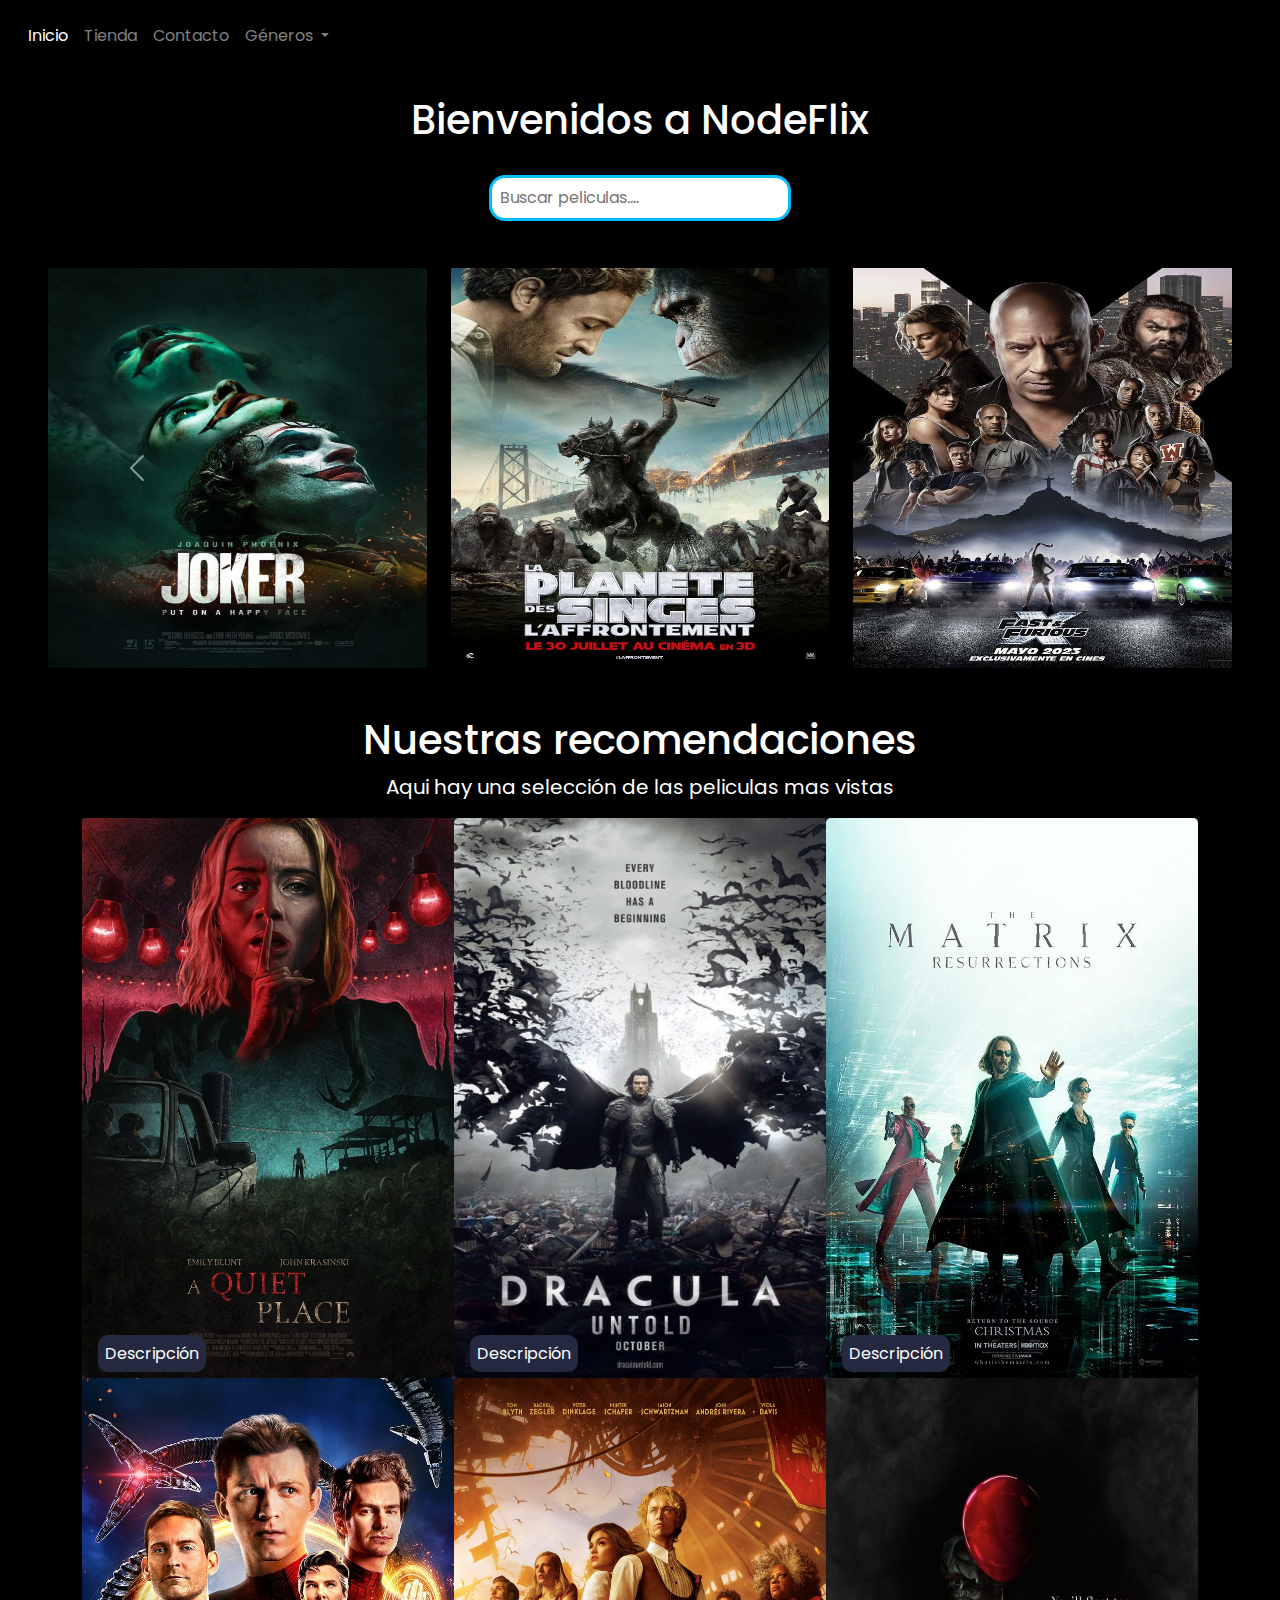
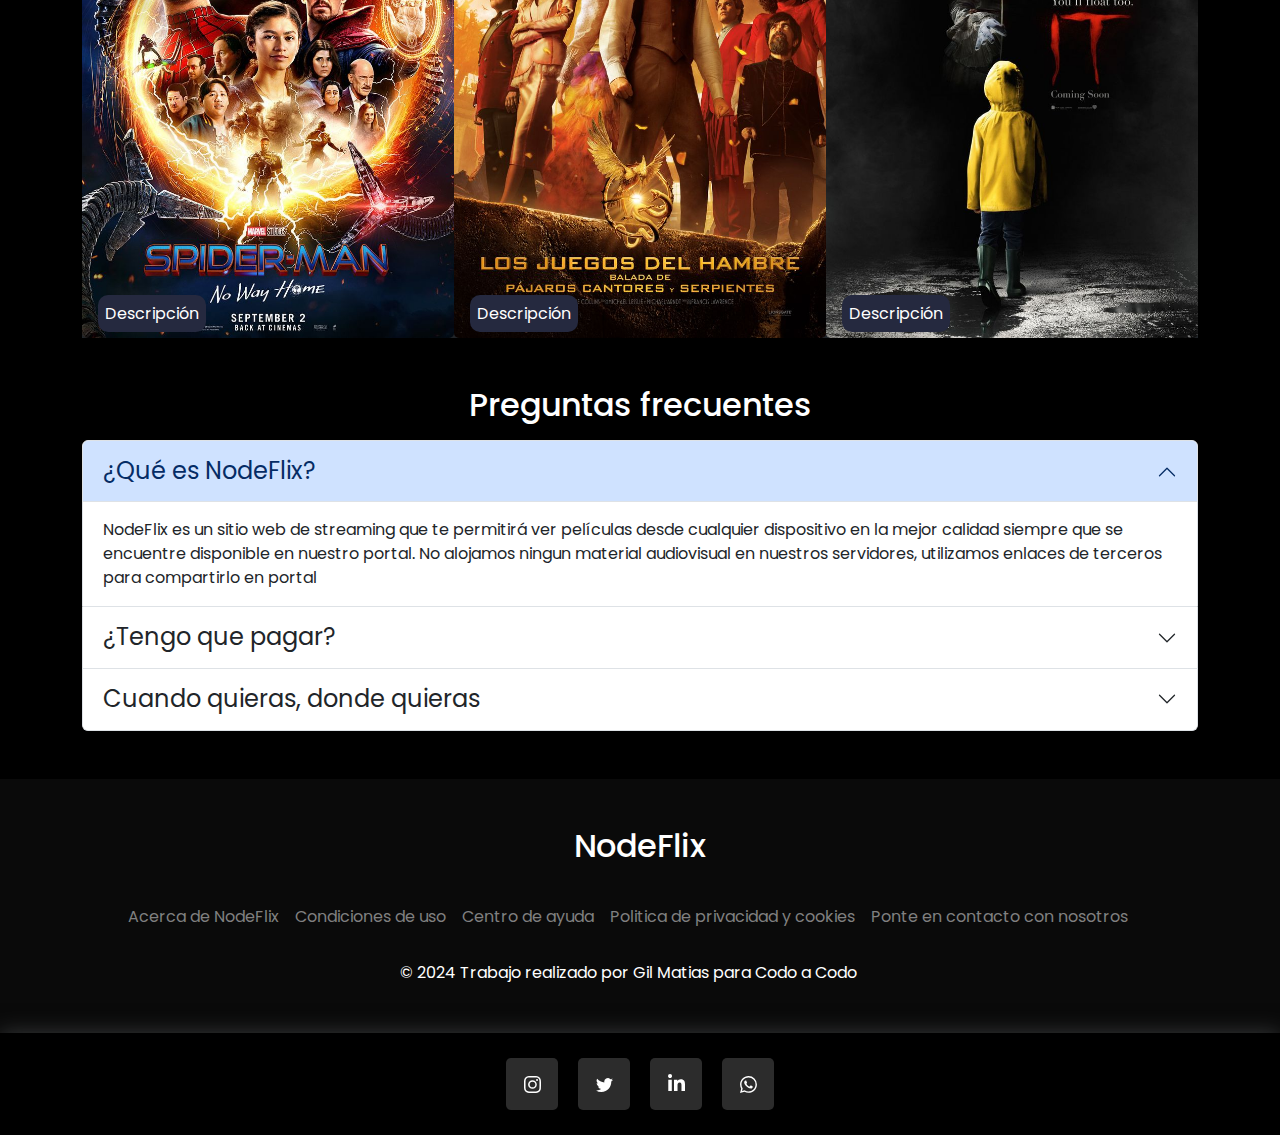
==== commit f18e64ea: "Update index.html" ====
--- a/index.html
+++ b/index.html
@@ -1,436 +1,436 @@
-<!DOCTYPE html>
-<html lang="en">
-<head>
-    <meta charset="UTF-8">
-    <meta name="viewport" content="width=device-width, initial-scale=1.0">
-    <link href="https://cdn.jsdelivr.net/npm/bootstrap@5.3.3/dist/css/bootstrap.min.css" rel="stylesheet" integrity="sha384-QWTKZyjpPEjISv5WaRU9OFeRpok6YctnYmDr5pNlyT2bRjXh0JMhjY6hW+ALEwIH" crossorigin="anonymous">
-    <link rel="preconnect" href="https://fonts.googleapis.com">
-    <link rel="preconnect" href="https://fonts.gstatic.com" crossorigin>
-    <link href="https://fonts.googleapis.com/css2?family=Poppins:ital,wght@0,400;0,500;0,600;0,700;1,400&display=swap" rel="stylesheet">
-    <link rel="stylesheet" href="/css/styles.css">
-    <title>Nodeflix</title>
-</head>
-<body class="background-main">
-  <header class="container-fluid sticky-top p-2">
-    <nav class="navbar navbar-expand-lg bg-body-tertiary ">
-        <div class="container-fluid ">
-          <a class="navbar-brand text-white" href="#">NodeFlix</a>
-          <button class="navbar-toggler collapsed" type="button" data-bs-toggle="collapse" data-bs-target="#navbarNavDropdown" aria-controls="navbarNavDropdown" aria-expanded="false" aria-label="Toggle navigation">
-            <span class="toggler-icon top-bar"></span>
-            <span class="toggler-icon middle-bar"></span>
-            <span class="toggler-icon bottom-bar"></span>
-          </button>
-          <div class="collapse navbar-collapse " id="navbarNavDropdown">
-            <ul class="navbar-nav ">
-              <li class="nav-item ">
-                <a class="nav-link active " aria-current="page" href="/index.html">Inicio</a>
-              </li>
-              <li class="nav-item">
-                <a class="nav-link " href="/tienda.html">Tienda</a>
-              </li>
-              <li class="nav-item ">
-                <a class="nav-link " href="/contacto.html">Contacto</a>
-              </li>
-              <li class="nav-item dropdown">
-                <a class="nav-link dropdown-toggle" href="#" role="button" data-bs-toggle="dropdown" aria-expanded="false">
-                  Géneros
-                </a>
-                <ul class="dropdown-menu">
-                  <li><a class="dropdown-item" href="/tienda.html">Acción</a></li>
-                  <li><a class="dropdown-item" href="/tienda.html">Terror</a></li>
-                  <li><a class="dropdown-item" href="/tienda.html">Ciencia Ficción</a></li>
-                  <li><a class="dropdown-item" href="/tienda.html">Romance</a></li>
-                  
-                </ul>
-              </li>
-            </ul>
-          </div>
-        </div>
-    </nav>
-
-   
-  
-  </header>
-
-
-  <main class="background-main ">
-    <div class="search-container">
-      <h1 class="text-center text-white pt-4">Bienvenidos a NodeFlix </h1>
-      <label for="search"></label>
-      <input type="search" placeholder="Buscar peliculas....">
-    </div>
-    <section class="carrousel-container p-5">
-         <article>
-          <div id="carouselExampleInterval" class="carousel slide" data-bs-ride="carousel">
-            <div class="carousel-inner  ">
-              <div class="carousel-item active " data-bs-interval="4000">
-                  <div class="row">
-                      <div class="col img-container-carrousel ">
-                           <img src="/assets/images/joker.jpg" class="d-block w-100 " alt="joker">
-                      </div>
-                      <div class="col img-container-carrousel inactive">
-                           <img src="/assets/images/ficcion/planetaDeLosSimios.jpg"  class="d-block w-100 "  alt="planeta de los simios">
-                       </div>
-                      <div class="col img-container-carrousel inactive">
-                          <img src="/assets/images/accion/rapidosYFuriosos.jpg"  class="d-block w-100"  alt="rapidos y furiosos">
-                      </div>
-                  </div>
-               
-              </div>
-              <div class="carousel-item " data-bs-interval="4000">
-                <div class="row">
-                  <div class="col img-container-carrousel ">
-                       <img src="/assets/images/romance/After.jpg" class="d-block w-100 " alt="after">
-                  </div>
-                  <div class="col img-container-carrousel inactive">
-                       <img src="/assets/images/terror/Annabelle.jpg "  class="d-block w-100 "  alt="annabelle">
-                   </div>
-                  <div class="col img-container-carrousel inactive">
-                      <img src="/assets/images/accion/maxMax.jpg"  class="d-block w-100"  alt="mad max">
-                  </div>
-              </div>
-              </div>
-              <div class="carousel-item" data-bs-interval="4000">
-                <div class="row">
-                  <div class="col img-container-carrousel ">
-                       <img src="/assets/images/romance/CuestionDeTiempo.jpg" class="d-block w-100 " alt="cuestion de tiempo">
-                  </div>
-                  <div class="col img-container-carrousel inactive">
-                       <img src="/assets/images/interstellar.jpg "  class="d-block w-100 "  alt="interstellar">
-                   </div>
-                  <div class="col img-container-carrousel inactive">
-                      <img src="/assets/images/crepusculo.jpg"  class="d-block w-100"  alt="crepusculo">
-                  </div>
-              </div>
-              </div>
-            </div>
-            <button class="carousel-control-prev" type="button" data-bs-target="#carouselExampleInterval" data-bs-slide="prev">
-              <span class="carousel-control-prev-icon" aria-hidden="true"></span>
-              <span class="visually-hidden">Previous</span>
-            </button>
-            <button class="carousel-control-next" type="button" data-bs-target="#carouselExampleInterval" data-bs-slide="next">
-              <span class="carousel-control-next-icon" aria-hidden="true"></span>
-              <span class="visually-hidden">Next</span>
-            </button>
-          </div>
-         </article>
-    </section>
-
-    <section class="container">
-      <section class="row g-0">
-        <article class="col-12 text-center text-white">
-          <h1>Nuestras recomendaciones</h1>
-          <p class="fs-5">Aqui hay una selección de las peliculas mas vistas</p>
-        </article>     
-        <article class="col-12 col-sm-6 col-lg-4">
-          <div class="card text-bg-dark border-0 rounded-0">
-            <img src="/assets/images/unLugarEnSilencio.jpg" class="card-img" alt="un lugar en silencio">
-            <div class="card-img-overlay bg-second-alpha-color d-flex flex-column justify-content-md-center">
-              
-              <p class="card-text">
-                <a href="#" data-bs-toggle="modal" data-bs-target="#silencio" >Descripción</a>
-              </p>
-
-            </div>
-          </div>
-          <div class="modal fade" id="silencio" tabindex="-1" aria-labelledby="exampleModalLabel" aria-hidden="true">
-            <div class="modal-dialog">
-                <div class="modal-content">
-                   <div class="modal-header">
-                          <h5 class="modal-title fs-5" id="exampleModalLabel">Un lugar en el silencio</h5>
-                          <button type="button" class="btn-close" data-bs-dismiss="modal" aria-label="Close"></button>
-                   </div>
-                  <div class="modal-body">
-                     <p>
-                      En un mundo invadido y arrasado por unos letales extraterrestres que se guían por el sonido, Evelyn y Lee Abbott sobreviven con sus hijos en una granja aislada en el bosque, sumidos en el más profundo silencio. Mientras no hagan ruido, estarán a salvo.
-                     </p>
-                     <p>Fecha de estreno: abril de 2018 (Argentina) <br>
-                      Director: John Krasinski <br>
-                      Recaudación: 341 millones USD<br>
-                      Presupuesto: 17 millones USD<br>
-                      Nominaciones: Premio del Sindicato de Actores a la Mejor Actriz de Reparto ·<br>
-                      Año: 2018</p>
-                     <iframe width="560" height="315" src="https://www.youtube.com/embed/VWRNNpoar-E?si=0vDNK91rgjNKzu-Q" title="YouTube video player" frameborder="0" allow="accelerometer; autoplay; clipboard-write; encrypted-media; gyroscope; picture-in-picture; web-share" referrerpolicy="strict-origin-when-cross-origin" allowfullscreen class="img-fluid"></iframe>
-                  </div>
-                   
-                </div>
-              </div>
-           </div>
-        </article>
-        <article class="col-12 col-sm-6 col-lg-4">
-          <div class="card text-bg-dark border-0 rounded-0">
-            <img src="/assets/images/dracula.jpg" class="card-img" alt="Dracula">
-            <div class="card-img-overlay bg-second-alpha-color d-flex flex-column justify-content-md-center">
-              <p class="card-text">
-                <a href="#" data-bs-toggle="modal" data-bs-target="#dracula">Descripción</a>
-              </p>
-            </div>
-          </div>
-          <div class="modal fade" id="dracula" tabindex="-1" aria-labelledby="exampleModalLabel" aria-hidden="true">
-            <div class="modal-dialog">
-                <div class="modal-content">
-                   <div class="modal-header">
-                          <h5 class="modal-title fs-5" id="exampleModalLabel">Dracula</h5>
-                          <button type="button" class="btn-close" data-bs-dismiss="modal" aria-label="Close"></button>
-                   </div>
-                  <div class="modal-body">
-                     <p>
-                      Drácula es la creación literaria más famosa del vampirismo. Contenido: El abogado Jonathan Harker descubre que, en el castillo del conde Drácula, este se comporta por las noches como un vampiro. Harker sigue a Drácula a Inglaterra, donde el conde busca nuevas víctimas, entre ellas, a Mina, la prometida de Harker.
-                     </p>
-                     <p>
-                      Fecha de estreno: 9 de octubre de 2014 (Argentina) <br>
-                       Director: Gary Shore  <br>
-                       Historia de: Bram Stoker <br>
-                       Recaudación: 217,1 millones USD <br>
-                       Presupuesto: $70 millones <br>
-                       Adaptaciones de: Drácula <br>
-                     </p>
-                     <iframe width="560" height="315" src="https://www.youtube.com/embed/WcDFYtF8pSc?si=rba7QbAglmsX1cmX" title="YouTube video player" frameborder="0" allow="accelerometer; autoplay; clipboard-write; encrypted-media; gyroscope; picture-in-picture; web-share" referrerpolicy="strict-origin-when-cross-origin" allowfullscreen class="img-fluid"></iframe>
-                  </div>
-                   
-                </div>
-              </div>
-           </div>
-        </article>
-        <article class="col-12 col-sm-6 col-lg-4">
-          <div class="card text-bg-dark border-0 rounded-0">
-            <img src="/assets/images/matrix.jpg" class="card-img" alt="Matrix">
-           <div class="card-img-overlay bg-second-alpha-color d-flex flex-column justify-content-md-center               bg-second-alpha-color d-flex flex-column justify-content-md-center">
-              <p class="card-text">
-                <a href="#" data-bs-toggle="modal" data-bs-target="#matrix">Descripción</a>
-              </p>
-            </div>
-          </div>
-          <div class="modal fade" id="matrix" tabindex="-1" aria-labelledby="exampleModalLabel" aria-hidden="true">
-            <div class="modal-dialog">
-                <div class="modal-content">
-                   <div class="modal-header">
-                          <h5 class="modal-title fs-5" id="exampleModalLabel">Matrix</h5>
-                          <button type="button" class="btn-close" data-bs-dismiss="modal" aria-label="Close"></button>
-                   </div>
-                  <div class="modal-body">
-                     <p>
-                      El programador informático Thomas Anderson, más conocido en el mundo de los "hacker" como Neo, está en el punto de mira del temible agente Smith. Otros dos piratas informáticos, Trinity y Morfeo, se ponen en contacto con Neo para ayudarlo a escapar. Matrix te posee. Sigue al conejo blanco.
-                     </p>
-                     <p>
-                      Fecha de estreno: 22 de diciembre de 2021 (Estados Unidos) <br>
-                       Directora: Lana Wachowski<br>
-                       Productores: Lana Wachowski, James McTeigue, Grant Hill<br>
-                       Recaudación: 159,2 millones USD<br>
-                       Año: 2021<br>
-                       Distribución: Warner Bros. Pictures<br>
-                     </p>
-                     <iframe width="560" height="500" src="https://www.youtube.com/embed/qjnvX44LoQw?si=qtWlUnxmboHtIGqO" title="YouTube video player" frameborder="0" allow="accelerometer; autoplay; clipboard-write; encrypted-media; gyroscope; picture-in-picture; web-share" referrerpolicy="strict-origin-when-cross-origin" allowfullscreen class="img-fluid"></iframe>
-                  </div>
-                   
-                </div>
-              </div>
-           </div>
-        </article>
-        <article class="col-12 col-sm-6 col-lg-4">
-          <div class="card text-bg-dark border-0 rounded-0">
-            <img src="/assets/images/spiderman.jpg" class="card-img" alt="Spiderman">
-            <div class="card-img-overlay bg-second-alpha-color d-flex flex-column justify-content-md-center">
-              <p class="card-text">
-                <a href="#" data-bs-toggle="modal" data-bs-target="#spiderman">Descripción</a>
-              </p>
-            </div>
-          </div>
-          <div class="modal fade" id="spiderman" tabindex="-1" aria-labelledby="exampleModalLabel" aria-hidden="true">
-            <div class="modal-dialog">
-                <div class="modal-content">
-                   <div class="modal-header">
-                          <h5 class="modal-title fs-5" id="exampleModalLabel">Spiderman</h5>
-                          <button type="button" class="btn-close" data-bs-dismiss="modal" aria-label="Close"></button>
-                   </div>
-                  <div class="modal-body">
-                     <p>
-                      Mordido por una araña genéticamente modificada, un estudiante de secundaria tímido y torpe obtiene increíbles capacidades como arácnido. Pronto comprenderá que su cometido es utilizarlas para luchar contra el mal y defender a sus vecinos.
-                     </p>
-                     <p>
-                      Fecha de estreno: 17 de diciembre de 2021 (Estados Unidos) <br>
-                      Director: Jon Watts<br>
-                      Presupuesto: 200 millones USD<br>
-                      Año: 2021<br>
-                      Basada en: Spider-Man; de Stan Lee y; Steve Ditko<br>
-                      Distribución: Sony Pictures Releasing<br>
-                     </p>
-                     <iframe width="560" height="315" src="https://www.youtube.com/embed/8nNa5A_MRBU?si=6EqeWmiM5MLiddGN" title="YouTube video player" frameborder="0" allow="accelerometer; autoplay; clipboard-write; encrypted-media; gyroscope; picture-in-picture; web-share" referrerpolicy="strict-origin-when-cross-origin" allowfullscreen class="img-fluid"></iframe>
-                  </div>
-                   
-                </div>
-              </div>
-           </div>
-        </article>
-        <article class="col-12 col-sm-6 col-lg-4">
-          <div class="card text-bg-dark border-0 rounded-0">
-            <img src="/assets/images/HunterGames.jpg" class="card-img " alt="Los juegos del Hambre">
-            <div class="card-img-overlay bg-second-alpha-color d-flex flex-column justify-content-md-center">
-              <p class="card-text">
-                <a href="#" data-bs-toggle="modal" data-bs-target="#hunterGames">Descripción</a>
-              </p>
-            </div>
-          </div>
-          <div class="modal fade" id="hunterGames" tabindex="-1" aria-labelledby="exampleModalLabel" aria-hidden="true">
-            <div class="modal-dialog">
-                <div class="modal-content">
-                   <div class="modal-header">
-                          <h5 class="modal-title fs-5" id="exampleModalLabel">Los juegos del Hambre</h5>
-                          <button type="button" class="btn-close" data-bs-dismiss="modal" aria-label="Close"></button>
-                   </div>
-                  <div class="modal-body">
-                     <p>
-                      Muchos años antes de convertirse en Presidente de Panem, el joven Coriolanus Snow es elegido mentor del Distrito 12 en los nuevos Juegos del Hambre. Aquí utiliza su encanto, astucia e inventiva para ayudar a su candidata a ganar.
-                     </p>
-                     <p>
-                      Fecha de estreno: 17 de noviembre de 2023 (Estados Unidos) <br>
-                       Director: Francis Lawrence<br>
-                       Secuela: Los juegos del hambre<br>
-                       Recaudación: 337,4 millones USD<br>
-                       Adaptaciones de: Los Juegos del Hambre - Balada de pájaros cantores y serpientes<br>
-                       Presupuesto: 100 millones USDd<br>
-                     </p>
-                     <iframe width="560" height="315" src="https://www.youtube.com/embed/HgO58Q3I5J0?si=3pfaTcHOJjcUhqpt" title="YouTube video player" frameborder="0" allow="accelerometer; autoplay; clipboard-write; encrypted-media; gyroscope; picture-in-picture; web-share" referrerpolicy="strict-origin-when-cross-origin" allowfullscreen class="img-fluid"></iframe>
-                  </div>
-                   
-                </div>
-              </div>
-           </div>
-        </article>
-        <article class="col-12 col-sm-6 col-lg-4">
-          <div class="card text-bg-dark border-0 rounded-0">
-            <img src="/assets/images/it.jpg" class="card-img" alt="It">
-            <div class="card-img-overlay bg-second-alpha-color d-flex flex-column justify-content-md-center">
-              <p class="card-text">
-                <a href="#" data-bs-toggle="modal" data-bs-target="#it">Descripción</a>
-              </p>
-            </div>
-          </div>
-          <div class="modal fade" id="it" tabindex="-1" aria-labelledby="exampleModalLabel" aria-hidden="true">
-            <div class="modal-dialog">
-                <div class="modal-content">
-                   <div class="modal-header">
-                          <button type="button" class="btn-close" data-bs-dismiss="modal" aria-label="Close"></button>
-                   </div>
-                  <div class="modal-body">
-                     <p>
-                      Varios niños de una pequeña ciudad del estado de Maine se alían para combatir a una entidad diabólica que adopta la forma de un payaso y desde hace mucho tiempo emerge cada 27 años para saciarse de sangre infantil.
-                     </p>
-                     <p>
-                      Fecha de estreno: 21 de septiembre de 2017 (Argentina) <br>
-                      Director: Andrés Muschietti<br>
-                      Historia de: Stephen King<br>
-                      Secuela: It: capítulo dos<br>
-                      Adaptaciones de: It<br>
-                      Año: 2017<br>
-                     </p>
-                     <iframe width="560" height="315" src="https://www.youtube.com/embed/_oBZ_zTz0Nw?si=iwBntfBwzXD-7jqQ" title="YouTube video player" frameborder="0" allow="accelerometer; autoplay; clipboard-write; encrypted-media; gyroscope; picture-in-picture; web-share" referrerpolicy="strict-origin-when-cross-origin" allowfullscreen class="img-fluid"></iframe>
-                  </div>
-                   
-                </div>
-              </div>
-           </div>
-        </article>
-       
-      </section>
-    </section>
-
-
-    <section class="container question-container pt-5">
-      <h2 class="text-center text-white pb-2">Preguntas frecuentes</h2>
-      <div class="accordion" id="accordionPanelsStayOpenExample">
-        <div class="accordion-item">
-          <h2 class="accordion-header">
-            <button class="accordion-button fs-4" type="button" data-bs-toggle="collapse" data-bs-target="#panelsStayOpen-collapseOne" aria-expanded="true" aria-controls="panelsStayOpen-collapseOne">
-              ¿Qué es NodeFlix?
-            </button>
-          </h2>
-          <div id="panelsStayOpen-collapseOne" class="accordion-collapse collapse show">
-            <div class="accordion-body">
-              NodeFlix es un sitio web de streaming que te permitirá ver películas desde cualquier dispositivo en la mejor calidad siempre que se encuentre disponible en nuestro portal. No alojamos ningun material audiovisual en nuestros servidores, utilizamos enlaces de terceros para compartirlo en portal
-            </div>
-          </div>
-        </div>
-        <div class="accordion-item">
-          <h2 class="accordion-header">
-            <button class="accordion-button collapsed fs-4" type="button" data-bs-toggle="collapse" data-bs-target="#panelsStayOpen-collapseTwo" aria-expanded="false" aria-controls="panelsStayOpen-collapseTwo">
-              ¿Tengo que pagar?
-            </button>
-          </h2>
-          <div id="panelsStayOpen-collapseTwo" class="accordion-collapse collapse">
-            <div class="accordion-body">
-              Podes acceder a material gratuito de prueba, alquilar o comprar y tener el tiempo que quieras tu pelicula y aunque no alojamos ningún material, ya que no somos los propietarios, compartimos enlaces externos de otros servidores para que puedas disfrutar.
-            </div>
-          </div>
-        </div>
-        <div class="accordion-item">
-          <h2 class="accordion-header">
-            <button class="accordion-button collapsed fs-4" type="button" data-bs-toggle="collapse" data-bs-target="#panelsStayOpen-collapseThree" aria-expanded="false" aria-controls="panelsStayOpen-collapseThree">
-              Cuando quieras, donde quieras
-            </button>
-          </h2>
-          <div id="panelsStayOpen-collapseThree" class="accordion-collapse collapse">
-            <div class="accordion-body ">
-              Si tienes un dispositivo móvil, pc, tablet o tv, puedes disfrutar de todo el contenido sin problemas.
-            </div>
-          </div>
-        </div>
-      </div>
-    </section>
-  </main>
-
-
-  <footer class="row mt-5">
-    <h2 class="text-white text-center pt-5 ">NodeFlix</h2>
-    <section class="row">
-      <article class="text-white">
-        <div class="footer-links-container">
-         <a href="#">Acerca de NodeFlix</a>
-         <a href="#">Condiciones de uso </a>
-         <a href="#">Centro de ayuda</a>
-         <a href="#">Politica de privacidad y cookies</a>
-         <a href="#">Ponte en contacto con nosotros</a>
-       </div>
-       <p class="text-center">&#169 2024 <span >Trabajo realizado por Gil Matias, Jose Zarauza y Adriana Morsucci para Codo a Codo</span></p>
-       </article>
-    </section>
-    <section class="networks row pb-0 ">
-      <div class="card-network col-12 col-md-6 col-lg-4">
-        <a class="socialContainer containerOne" href="https://www.instagram.com/accounts/login/">
-          <svg viewBox="0 0 16 16" class="socialSvg instagramSvg">
-            <path
-              d="M8 0C5.829 0 5.556.01 4.703.048 3.85.088 3.269.222 2.76.42a3.917 3.917 0 0 0-1.417.923A3.927 3.927 0 0 0 .42 2.76C.222 3.268.087 3.85.048 4.7.01 5.555 0 5.827 0 8.001c0 2.172.01 2.444.048 3.297.04.852.174 1.433.372 1.942.205.526.478.972.923 1.417.444.445.89.719 1.416.923.51.198 1.09.333 1.942.372C5.555 15.99 5.827 16 8 16s2.444-.01 3.298-.048c.851-.04 1.434-.174 1.943-.372a3.916 3.916 0 0 0 1.416-.923c.445-.445.718-.891.923-1.417.197-.509.332-1.09.372-1.942C15.99 10.445 16 10.173 16 8s-.01-2.445-.048-3.299c-.04-.851-.175-1.433-.372-1.941a3.926 3.926 0 0 0-.923-1.417A3.911 3.911 0 0 0 13.24.42c-.51-.198-1.092-.333-1.943-.372C10.443.01 10.172 0 7.998 0h.003zm-.717 1.442h.718c2.136 0 2.389.007 3.232.046.78.035 1.204.166 1.486.275.373.145.64.319.92.599.28.28.453.546.598.92.11.281.24.705.275 1.485.039.843.047 1.096.047 3.231s-.008 2.389-.047 3.232c-.035.78-.166 1.203-.275 1.485a2.47 2.47 0 0 1-.599.919c-.28.28-.546.453-.92.598-.28.11-.704.24-1.485.276-.843.038-1.096.047-3.232.047s-2.39-.009-3.233-.047c-.78-.036-1.203-.166-1.485-.276a2.478 2.478 0 0 1-.92-.598 2.48 2.48 0 0 1-.6-.92c-.109-.281-.24-.705-.275-1.485-.038-.843-.046-1.096-.046-3.233 0-2.136.008-2.388.046-3.231.036-.78.166-1.204.276-1.486.145-.373.319-.64.599-.92.28-.28.546-.453.92-.598.282-.11.705-.24 1.485-.276.738-.034 1.024-.044 2.515-.045v.002zm4.988 1.328a.96.96 0 1 0 0 1.92.96.96 0 0 0 0-1.92zm-4.27 1.122a4.109 4.109 0 1 0 0 8.217 4.109 4.109 0 0 0 0-8.217zm0 1.441a2.667 2.667 0 1 1 0 5.334 2.667 2.667 0 0 1 0-5.334z"
-            ></path>
-          </svg>
-        </a>
-      
-        <a class="socialContainer containerTwo" href="https://twitter.com/?lang=es">
-          <svg viewBox="0 0 16 16" class="socialSvg twitterSvg">
-            <path
-              d="M5.026 15c6.038 0 9.341-5.003 9.341-9.334 0-.14 0-.282-.006-.422A6.685 6.685 0 0 0 16 3.542a6.658 6.658 0 0 1-1.889.518 3.301 3.301 0 0 0 1.447-1.817 6.533 6.533 0 0 1-2.087.793A3.286 3.286 0 0 0 7.875 6.03a9.325 9.325 0 0 1-6.767-3.429 3.289 3.289 0 0 0 1.018 4.382A3.323 3.323 0 0 1 .64 6.575v.045a3.288 3.288 0 0 0 2.632 3.218 3.203 3.203 0 0 1-.865.115 3.23 3.23 0 0 1-.614-.057 3.283 3.283 0 0 0 3.067 2.277A6.588 6.588 0 0 1 .78 13.58a6.32 6.32 0 0 1-.78-.045A9.344 9.344 0 0 0 5.026 15z"
-            ></path>
-          </svg>
-        </a>
-      
-        <a class="socialContainer containerThree" href="https://ar.linkedin.com/">
-          <svg viewBox="0 0 448 512" class="socialSvg linkdinSvg">
-            <path
-              d="M100.28 448H7.4V148.9h92.88zM53.79 108.1C24.09 108.1 0 83.5 0 53.8a53.79 53.79 0 0 1 107.58 0c0 29.7-24.1 54.3-53.79 54.3zM447.9 448h-92.68V302.4c0-34.7-.7-79.2-48.29-79.2-48.29 0-55.69 37.7-55.69 76.7V448h-92.78V148.9h89.08v40.8h1.3c12.4-23.5 42.69-48.3 87.88-48.3 94 0 111.28 61.9 111.28 142.3V448z"
-            ></path>
-          </svg>
-        </a>
-      
-        <a class="socialContainer containerFour" href="https://www.whatsapp.com/?lang=es_LA">
-          <svg viewBox="0 0 16 16" class="socialSvg whatsappSvg">
-            <path
-              d="M13.601 2.326A7.854 7.854 0 0 0 7.994 0C3.627 0 .068 3.558.064 7.926c0 1.399.366 2.76 1.057 3.965L0 16l4.204-1.102a7.933 7.933 0 0 0 3.79.965h.004c4.368 0 7.926-3.558 7.93-7.93A7.898 7.898 0 0 0 13.6 2.326zM7.994 14.521a6.573 6.573 0 0 1-3.356-.92l-.24-.144-2.494.654.666-2.433-.156-.251a6.56 6.56 0 0 1-1.007-3.505c0-3.626 2.957-6.584 6.591-6.584a6.56 6.56 0 0 1 4.66 1.931 6.557 6.557 0 0 1 1.928 4.66c-.004 3.639-2.961 6.592-6.592 6.592zm3.615-4.934c-.197-.099-1.17-.578-1.353-.646-.182-.065-.315-.099-.445.099-.133.197-.513.646-.627.775-.114.133-.232.148-.43.05-.197-.1-.836-.308-1.592-.985-.59-.525-.985-1.175-1.103-1.372-.114-.198-.011-.304.088-.403.087-.088.197-.232.296-.346.1-.114.133-.198.198-.33.065-.134.034-.248-.015-.347-.05-.099-.445-1.076-.612-1.47-.16-.389-.323-.335-.445-.34-.114-.007-.247-.007-.38-.007a.729.729 0 0 0-.529.247c-.182.198-.691.677-.691 1.654 0 .977.71 1.916.81 2.049.098.133 1.394 2.132 3.383 2.992.47.205.84.326 1.129.418.475.152.904.129 1.246.08.38-.058 1.171-.48 1.338-.943.164-.464.164-.86.114-.943-.049-.084-.182-.133-.38-.232z"
-            ></path>
-          </svg>
-        </a>
-      </div>
-    </section>
-  </footer>
-    
-    <script src="https://cdn.jsdelivr.net/npm/bootstrap@5.3.3/dist/js/bootstrap.bundle.min.js" integrity="sha384-YvpcrYf0tY3lHB60NNkmXc5s9fDVZLESaAA55NDzOxhy9GkcIdslK1eN7N6jIeHz" crossorigin="anonymous"></script>
-</body>
-</html>
+<!DOCTYPE html>
+<html lang="en">
+<head>
+    <meta charset="UTF-8">
+    <meta name="viewport" content="width=device-width, initial-scale=1.0">
+    <link href="https://cdn.jsdelivr.net/npm/bootstrap@5.3.3/dist/css/bootstrap.min.css" rel="stylesheet" integrity="sha384-QWTKZyjpPEjISv5WaRU9OFeRpok6YctnYmDr5pNlyT2bRjXh0JMhjY6hW+ALEwIH" crossorigin="anonymous">
+    <link rel="preconnect" href="https://fonts.googleapis.com">
+    <link rel="preconnect" href="https://fonts.gstatic.com" crossorigin>
+    <link href="https://fonts.googleapis.com/css2?family=Poppins:ital,wght@0,400;0,500;0,600;0,700;1,400&display=swap" rel="stylesheet">
+    <link rel="stylesheet" href="/css/styles.css">
+    <title>Nodeflix</title>
+</head>
+<body class="background-main">
+  <header class="container-fluid sticky-top p-2">
+    <nav class="navbar navbar-expand-lg bg-body-tertiary ">
+        <div class="container-fluid ">
+          <a class="navbar-brand text-white" href="#">NodeFlix</a>
+          <button class="navbar-toggler collapsed" type="button" data-bs-toggle="collapse" data-bs-target="#navbarNavDropdown" aria-controls="navbarNavDropdown" aria-expanded="false" aria-label="Toggle navigation">
+            <span class="toggler-icon top-bar"></span>
+            <span class="toggler-icon middle-bar"></span>
+            <span class="toggler-icon bottom-bar"></span>
+          </button>
+          <div class="collapse navbar-collapse " id="navbarNavDropdown">
+            <ul class="navbar-nav ">
+              <li class="nav-item ">
+                <a class="nav-link active " aria-current="page" href="/index.html">Inicio</a>
+              </li>
+              <li class="nav-item">
+                <a class="nav-link " href="/tienda.html">Tienda</a>
+              </li>
+              <li class="nav-item ">
+                <a class="nav-link " href="/contacto.html">Contacto</a>
+              </li>
+              <li class="nav-item dropdown">
+                <a class="nav-link dropdown-toggle" href="#" role="button" data-bs-toggle="dropdown" aria-expanded="false">
+                  Géneros
+                </a>
+                <ul class="dropdown-menu">
+                  <li><a class="dropdown-item" href="/tienda.html">Acción</a></li>
+                  <li><a class="dropdown-item" href="/tienda.html">Terror</a></li>
+                  <li><a class="dropdown-item" href="/tienda.html">Ciencia Ficción</a></li>
+                  <li><a class="dropdown-item" href="/tienda.html">Romance</a></li>
+                  
+                </ul>
+              </li>
+            </ul>
+          </div>
+        </div>
+    </nav>
+
+   
+  
+  </header>
+
+
+  <main class="background-main ">
+    <div class="search-container">
+      <h1 class="text-center text-white pt-4">Bienvenidos a NodeFlix </h1>
+      <label for="search"></label>
+      <input type="search" placeholder="Buscar peliculas....">
+    </div>
+    <section class="carrousel-container p-5">
+         <article>
+          <div id="carouselExampleInterval" class="carousel slide" data-bs-ride="carousel">
+            <div class="carousel-inner  ">
+              <div class="carousel-item active " data-bs-interval="4000">
+                  <div class="row">
+                      <div class="col img-container-carrousel ">
+                           <img src="/assets/images/joker.jpg" class="d-block w-100 " alt="joker">
+                      </div>
+                      <div class="col img-container-carrousel inactive">
+                           <img src="/assets/images/ficcion/planetaDeLosSimios.jpg"  class="d-block w-100 "  alt="planeta de los simios">
+                       </div>
+                      <div class="col img-container-carrousel inactive">
+                          <img src="/assets/images/accion/rapidosYFuriosos.jpg"  class="d-block w-100"  alt="rapidos y furiosos">
+                      </div>
+                  </div>
+               
+              </div>
+              <div class="carousel-item " data-bs-interval="4000">
+                <div class="row">
+                  <div class="col img-container-carrousel ">
+                       <img src="/assets/images/romance/After.jpg" class="d-block w-100 " alt="after">
+                  </div>
+                  <div class="col img-container-carrousel inactive">
+                       <img src="/assets/images/terror/Annabelle.jpg "  class="d-block w-100 "  alt="annabelle">
+                   </div>
+                  <div class="col img-container-carrousel inactive">
+                      <img src="/assets/images/accion/maxMax.jpg"  class="d-block w-100"  alt="mad max">
+                  </div>
+              </div>
+              </div>
+              <div class="carousel-item" data-bs-interval="4000">
+                <div class="row">
+                  <div class="col img-container-carrousel ">
+                       <img src="/assets/images/romance/CuestionDeTiempo.jpg" class="d-block w-100 " alt="cuestion de tiempo">
+                  </div>
+                  <div class="col img-container-carrousel inactive">
+                       <img src="/assets/images/interstellar.jpg "  class="d-block w-100 "  alt="interstellar">
+                   </div>
+                  <div class="col img-container-carrousel inactive">
+                      <img src="/assets/images/crepusculo.jpg"  class="d-block w-100"  alt="crepusculo">
+                  </div>
+              </div>
+              </div>
+            </div>
+            <button class="carousel-control-prev" type="button" data-bs-target="#carouselExampleInterval" data-bs-slide="prev">
+              <span class="carousel-control-prev-icon" aria-hidden="true"></span>
+              <span class="visually-hidden">Previous</span>
+            </button>
+            <button class="carousel-control-next" type="button" data-bs-target="#carouselExampleInterval" data-bs-slide="next">
+              <span class="carousel-control-next-icon" aria-hidden="true"></span>
+              <span class="visually-hidden">Next</span>
+            </button>
+          </div>
+         </article>
+    </section>
+
+    <section class="container">
+      <section class="row g-0">
+        <article class="col-12 text-center text-white">
+          <h1>Nuestras recomendaciones</h1>
+          <p class="fs-5">Aqui hay una selección de las peliculas mas vistas</p>
+        </article>     
+        <article class="col-12 col-sm-6 col-lg-4">
+          <div class="card text-bg-dark border-0 rounded-0">
+            <img src="/assets/images/unLugarEnSilencio.jpg" class="card-img" alt="un lugar en silencio">
+            <div class="card-img-overlay bg-second-alpha-color d-flex flex-column justify-content-md-center">
+              
+              <p class="card-text">
+                <a href="#" data-bs-toggle="modal" data-bs-target="#silencio" >Descripción</a>
+              </p>
+
+            </div>
+          </div>
+          <div class="modal fade" id="silencio" tabindex="-1" aria-labelledby="exampleModalLabel" aria-hidden="true">
+            <div class="modal-dialog">
+                <div class="modal-content">
+                   <div class="modal-header">
+                          <h5 class="modal-title fs-5" id="exampleModalLabel">Un lugar en el silencio</h5>
+                          <button type="button" class="btn-close" data-bs-dismiss="modal" aria-label="Close"></button>
+                   </div>
+                  <div class="modal-body">
+                     <p>
+                      En un mundo invadido y arrasado por unos letales extraterrestres que se guían por el sonido, Evelyn y Lee Abbott sobreviven con sus hijos en una granja aislada en el bosque, sumidos en el más profundo silencio. Mientras no hagan ruido, estarán a salvo.
+                     </p>
+                     <p>Fecha de estreno: abril de 2018 (Argentina) <br>
+                      Director: John Krasinski <br>
+                      Recaudación: 341 millones USD<br>
+                      Presupuesto: 17 millones USD<br>
+                      Nominaciones: Premio del Sindicato de Actores a la Mejor Actriz de Reparto ·<br>
+                      Año: 2018</p>
+                     <iframe width="560" height="315" src="https://www.youtube.com/embed/VWRNNpoar-E?si=0vDNK91rgjNKzu-Q" title="YouTube video player" frameborder="0" allow="accelerometer; autoplay; clipboard-write; encrypted-media; gyroscope; picture-in-picture; web-share" referrerpolicy="strict-origin-when-cross-origin" allowfullscreen class="img-fluid"></iframe>
+                  </div>
+                   
+                </div>
+              </div>
+           </div>
+        </article>
+        <article class="col-12 col-sm-6 col-lg-4">
+          <div class="card text-bg-dark border-0 rounded-0">
+            <img src="/assets/images/dracula.jpg" class="card-img" alt="Dracula">
+            <div class="card-img-overlay bg-second-alpha-color d-flex flex-column justify-content-md-center">
+              <p class="card-text">
+                <a href="#" data-bs-toggle="modal" data-bs-target="#dracula">Descripción</a>
+              </p>
+            </div>
+          </div>
+          <div class="modal fade" id="dracula" tabindex="-1" aria-labelledby="exampleModalLabel" aria-hidden="true">
+            <div class="modal-dialog">
+                <div class="modal-content">
+                   <div class="modal-header">
+                          <h5 class="modal-title fs-5" id="exampleModalLabel">Dracula</h5>
+                          <button type="button" class="btn-close" data-bs-dismiss="modal" aria-label="Close"></button>
+                   </div>
+                  <div class="modal-body">
+                     <p>
+                      Drácula es la creación literaria más famosa del vampirismo. Contenido: El abogado Jonathan Harker descubre que, en el castillo del conde Drácula, este se comporta por las noches como un vampiro. Harker sigue a Drácula a Inglaterra, donde el conde busca nuevas víctimas, entre ellas, a Mina, la prometida de Harker.
+                     </p>
+                     <p>
+                      Fecha de estreno: 9 de octubre de 2014 (Argentina) <br>
+                       Director: Gary Shore  <br>
+                       Historia de: Bram Stoker <br>
+                       Recaudación: 217,1 millones USD <br>
+                       Presupuesto: $70 millones <br>
+                       Adaptaciones de: Drácula <br>
+                     </p>
+                     <iframe width="560" height="315" src="https://www.youtube.com/embed/WcDFYtF8pSc?si=rba7QbAglmsX1cmX" title="YouTube video player" frameborder="0" allow="accelerometer; autoplay; clipboard-write; encrypted-media; gyroscope; picture-in-picture; web-share" referrerpolicy="strict-origin-when-cross-origin" allowfullscreen class="img-fluid"></iframe>
+                  </div>
+                   
+                </div>
+              </div>
+           </div>
+        </article>
+        <article class="col-12 col-sm-6 col-lg-4">
+          <div class="card text-bg-dark border-0 rounded-0">
+            <img src="/assets/images/matrix.jpg" class="card-img" alt="Matrix">
+           <div class="card-img-overlay bg-second-alpha-color d-flex flex-column justify-content-md-center               bg-second-alpha-color d-flex flex-column justify-content-md-center">
+              <p class="card-text">
+                <a href="#" data-bs-toggle="modal" data-bs-target="#matrix">Descripción</a>
+              </p>
+            </div>
+          </div>
+          <div class="modal fade" id="matrix" tabindex="-1" aria-labelledby="exampleModalLabel" aria-hidden="true">
+            <div class="modal-dialog">
+                <div class="modal-content">
+                   <div class="modal-header">
+                          <h5 class="modal-title fs-5" id="exampleModalLabel">Matrix</h5>
+                          <button type="button" class="btn-close" data-bs-dismiss="modal" aria-label="Close"></button>
+                   </div>
+                  <div class="modal-body">
+                     <p>
+                      El programador informático Thomas Anderson, más conocido en el mundo de los "hacker" como Neo, está en el punto de mira del temible agente Smith. Otros dos piratas informáticos, Trinity y Morfeo, se ponen en contacto con Neo para ayudarlo a escapar. Matrix te posee. Sigue al conejo blanco.
+                     </p>
+                     <p>
+                      Fecha de estreno: 22 de diciembre de 2021 (Estados Unidos) <br>
+                       Directora: Lana Wachowski<br>
+                       Productores: Lana Wachowski, James McTeigue, Grant Hill<br>
+                       Recaudación: 159,2 millones USD<br>
+                       Año: 2021<br>
+                       Distribución: Warner Bros. Pictures<br>
+                     </p>
+                     <iframe width="560" height="500" src="https://www.youtube.com/embed/qjnvX44LoQw?si=qtWlUnxmboHtIGqO" title="YouTube video player" frameborder="0" allow="accelerometer; autoplay; clipboard-write; encrypted-media; gyroscope; picture-in-picture; web-share" referrerpolicy="strict-origin-when-cross-origin" allowfullscreen class="img-fluid"></iframe>
+                  </div>
+                   
+                </div>
+              </div>
+           </div>
+        </article>
+        <article class="col-12 col-sm-6 col-lg-4">
+          <div class="card text-bg-dark border-0 rounded-0">
+            <img src="/assets/images/spiderman.jpg" class="card-img" alt="Spiderman">
+            <div class="card-img-overlay bg-second-alpha-color d-flex flex-column justify-content-md-center">
+              <p class="card-text">
+                <a href="#" data-bs-toggle="modal" data-bs-target="#spiderman">Descripción</a>
+              </p>
+            </div>
+          </div>
+          <div class="modal fade" id="spiderman" tabindex="-1" aria-labelledby="exampleModalLabel" aria-hidden="true">
+            <div class="modal-dialog">
+                <div class="modal-content">
+                   <div class="modal-header">
+                          <h5 class="modal-title fs-5" id="exampleModalLabel">Spiderman</h5>
+                          <button type="button" class="btn-close" data-bs-dismiss="modal" aria-label="Close"></button>
+                   </div>
+                  <div class="modal-body">
+                     <p>
+                      Mordido por una araña genéticamente modificada, un estudiante de secundaria tímido y torpe obtiene increíbles capacidades como arácnido. Pronto comprenderá que su cometido es utilizarlas para luchar contra el mal y defender a sus vecinos.
+                     </p>
+                     <p>
+                      Fecha de estreno: 17 de diciembre de 2021 (Estados Unidos) <br>
+                      Director: Jon Watts<br>
+                      Presupuesto: 200 millones USD<br>
+                      Año: 2021<br>
+                      Basada en: Spider-Man; de Stan Lee y; Steve Ditko<br>
+                      Distribución: Sony Pictures Releasing<br>
+                     </p>
+                     <iframe width="560" height="315" src="https://www.youtube.com/embed/8nNa5A_MRBU?si=6EqeWmiM5MLiddGN" title="YouTube video player" frameborder="0" allow="accelerometer; autoplay; clipboard-write; encrypted-media; gyroscope; picture-in-picture; web-share" referrerpolicy="strict-origin-when-cross-origin" allowfullscreen class="img-fluid"></iframe>
+                  </div>
+                   
+                </div>
+              </div>
+           </div>
+        </article>
+        <article class="col-12 col-sm-6 col-lg-4">
+          <div class="card text-bg-dark border-0 rounded-0">
+            <img src="/assets/images/HunterGames.jpg" class="card-img " alt="Los juegos del Hambre">
+            <div class="card-img-overlay bg-second-alpha-color d-flex flex-column justify-content-md-center">
+              <p class="card-text">
+                <a href="#" data-bs-toggle="modal" data-bs-target="#hunterGames">Descripción</a>
+              </p>
+            </div>
+          </div>
+          <div class="modal fade" id="hunterGames" tabindex="-1" aria-labelledby="exampleModalLabel" aria-hidden="true">
+            <div class="modal-dialog">
+                <div class="modal-content">
+                   <div class="modal-header">
+                          <h5 class="modal-title fs-5" id="exampleModalLabel">Los juegos del Hambre</h5>
+                          <button type="button" class="btn-close" data-bs-dismiss="modal" aria-label="Close"></button>
+                   </div>
+                  <div class="modal-body">
+                     <p>
+                      Muchos años antes de convertirse en Presidente de Panem, el joven Coriolanus Snow es elegido mentor del Distrito 12 en los nuevos Juegos del Hambre. Aquí utiliza su encanto, astucia e inventiva para ayudar a su candidata a ganar.
+                     </p>
+                     <p>
+                      Fecha de estreno: 17 de noviembre de 2023 (Estados Unidos) <br>
+                       Director: Francis Lawrence<br>
+                       Secuela: Los juegos del hambre<br>
+                       Recaudación: 337,4 millones USD<br>
+                       Adaptaciones de: Los Juegos del Hambre - Balada de pájaros cantores y serpientes<br>
+                       Presupuesto: 100 millones USDd<br>
+                     </p>
+                     <iframe width="560" height="315" src="https://www.youtube.com/embed/HgO58Q3I5J0?si=3pfaTcHOJjcUhqpt" title="YouTube video player" frameborder="0" allow="accelerometer; autoplay; clipboard-write; encrypted-media; gyroscope; picture-in-picture; web-share" referrerpolicy="strict-origin-when-cross-origin" allowfullscreen class="img-fluid"></iframe>
+                  </div>
+                   
+                </div>
+              </div>
+           </div>
+        </article>
+        <article class="col-12 col-sm-6 col-lg-4">
+          <div class="card text-bg-dark border-0 rounded-0">
+            <img src="/assets/images/it.jpg" class="card-img" alt="It">
+            <div class="card-img-overlay bg-second-alpha-color d-flex flex-column justify-content-md-center">
+              <p class="card-text">
+                <a href="#" data-bs-toggle="modal" data-bs-target="#it">Descripción</a>
+              </p>
+            </div>
+          </div>
+          <div class="modal fade" id="it" tabindex="-1" aria-labelledby="exampleModalLabel" aria-hidden="true">
+            <div class="modal-dialog">
+                <div class="modal-content">
+                   <div class="modal-header">
+                          <button type="button" class="btn-close" data-bs-dismiss="modal" aria-label="Close"></button>
+                   </div>
+                  <div class="modal-body">
+                     <p>
+                      Varios niños de una pequeña ciudad del estado de Maine se alían para combatir a una entidad diabólica que adopta la forma de un payaso y desde hace mucho tiempo emerge cada 27 años para saciarse de sangre infantil.
+                     </p>
+                     <p>
+                      Fecha de estreno: 21 de septiembre de 2017 (Argentina) <br>
+                      Director: Andrés Muschietti<br>
+                      Historia de: Stephen King<br>
+                      Secuela: It: capítulo dos<br>
+                      Adaptaciones de: It<br>
+                      Año: 2017<br>
+                     </p>
+                     <iframe width="560" height="315" src="https://www.youtube.com/embed/_oBZ_zTz0Nw?si=iwBntfBwzXD-7jqQ" title="YouTube video player" frameborder="0" allow="accelerometer; autoplay; clipboard-write; encrypted-media; gyroscope; picture-in-picture; web-share" referrerpolicy="strict-origin-when-cross-origin" allowfullscreen class="img-fluid"></iframe>
+                  </div>
+                   
+                </div>
+              </div>
+           </div>
+        </article>
+       
+      </section>
+    </section>
+
+
+    <section class="container question-container pt-5">
+      <h2 class="text-center text-white pb-2">Preguntas frecuentes</h2>
+      <div class="accordion" id="accordionPanelsStayOpenExample">
+        <div class="accordion-item">
+          <h2 class="accordion-header">
+            <button class="accordion-button fs-4" type="button" data-bs-toggle="collapse" data-bs-target="#panelsStayOpen-collapseOne" aria-expanded="true" aria-controls="panelsStayOpen-collapseOne">
+              ¿Qué es NodeFlix?
+            </button>
+          </h2>
+          <div id="panelsStayOpen-collapseOne" class="accordion-collapse collapse show">
+            <div class="accordion-body">
+              NodeFlix es un sitio web de streaming que te permitirá ver películas desde cualquier dispositivo en la mejor calidad siempre que se encuentre disponible en nuestro portal. No alojamos ningun material audiovisual en nuestros servidores, utilizamos enlaces de terceros para compartirlo en portal
+            </div>
+          </div>
+        </div>
+        <div class="accordion-item">
+          <h2 class="accordion-header">
+            <button class="accordion-button collapsed fs-4" type="button" data-bs-toggle="collapse" data-bs-target="#panelsStayOpen-collapseTwo" aria-expanded="false" aria-controls="panelsStayOpen-collapseTwo">
+              ¿Tengo que pagar?
+            </button>
+          </h2>
+          <div id="panelsStayOpen-collapseTwo" class="accordion-collapse collapse">
+            <div class="accordion-body">
+              Podes acceder a material gratuito de prueba, alquilar o comprar y tener el tiempo que quieras tu pelicula y aunque no alojamos ningún material, ya que no somos los propietarios, compartimos enlaces externos de otros servidores para que puedas disfrutar.
+            </div>
+          </div>
+        </div>
+        <div class="accordion-item">
+          <h2 class="accordion-header">
+            <button class="accordion-button collapsed fs-4" type="button" data-bs-toggle="collapse" data-bs-target="#panelsStayOpen-collapseThree" aria-expanded="false" aria-controls="panelsStayOpen-collapseThree">
+              Cuando quieras, donde quieras
+            </button>
+          </h2>
+          <div id="panelsStayOpen-collapseThree" class="accordion-collapse collapse">
+            <div class="accordion-body ">
+              Si tienes un dispositivo móvil, pc, tablet o tv, puedes disfrutar de todo el contenido sin problemas.
+            </div>
+          </div>
+        </div>
+      </div>
+    </section>
+  </main>
+
+
+  <footer class="row mt-5">
+    <h2 class="text-white text-center pt-5 ">NodeFlix</h2>
+    <section class="row">
+      <article class="text-white">
+        <div class="footer-links-container">
+         <a href="#">Acerca de NodeFlix</a>
+         <a href="#">Condiciones de uso </a>
+         <a href="#">Centro de ayuda</a>
+         <a href="#">Politica de privacidad y cookies</a>
+         <a href="#">Ponte en contacto con nosotros</a>
+       </div>
+       <p class="text-center">&#169 2024 <span >Trabajo realizado por Gil Matias para Codo a Codo</span></p>
+       </article>
+    </section>
+    <section class="networks row pb-0 ">
+      <div class="card-network col-12 col-md-6 col-lg-4">
+        <a class="socialContainer containerOne" href="https://www.instagram.com/accounts/login/">
+          <svg viewBox="0 0 16 16" class="socialSvg instagramSvg">
+            <path
+              d="M8 0C5.829 0 5.556.01 4.703.048 3.85.088 3.269.222 2.76.42a3.917 3.917 0 0 0-1.417.923A3.927 3.927 0 0 0 .42 2.76C.222 3.268.087 3.85.048 4.7.01 5.555 0 5.827 0 8.001c0 2.172.01 2.444.048 3.297.04.852.174 1.433.372 1.942.205.526.478.972.923 1.417.444.445.89.719 1.416.923.51.198 1.09.333 1.942.372C5.555 15.99 5.827 16 8 16s2.444-.01 3.298-.048c.851-.04 1.434-.174 1.943-.372a3.916 3.916 0 0 0 1.416-.923c.445-.445.718-.891.923-1.417.197-.509.332-1.09.372-1.942C15.99 10.445 16 10.173 16 8s-.01-2.445-.048-3.299c-.04-.851-.175-1.433-.372-1.941a3.926 3.926 0 0 0-.923-1.417A3.911 3.911 0 0 0 13.24.42c-.51-.198-1.092-.333-1.943-.372C10.443.01 10.172 0 7.998 0h.003zm-.717 1.442h.718c2.136 0 2.389.007 3.232.046.78.035 1.204.166 1.486.275.373.145.64.319.92.599.28.28.453.546.598.92.11.281.24.705.275 1.485.039.843.047 1.096.047 3.231s-.008 2.389-.047 3.232c-.035.78-.166 1.203-.275 1.485a2.47 2.47 0 0 1-.599.919c-.28.28-.546.453-.92.598-.28.11-.704.24-1.485.276-.843.038-1.096.047-3.232.047s-2.39-.009-3.233-.047c-.78-.036-1.203-.166-1.485-.276a2.478 2.478 0 0 1-.92-.598 2.48 2.48 0 0 1-.6-.92c-.109-.281-.24-.705-.275-1.485-.038-.843-.046-1.096-.046-3.233 0-2.136.008-2.388.046-3.231.036-.78.166-1.204.276-1.486.145-.373.319-.64.599-.92.28-.28.546-.453.92-.598.282-.11.705-.24 1.485-.276.738-.034 1.024-.044 2.515-.045v.002zm4.988 1.328a.96.96 0 1 0 0 1.92.96.96 0 0 0 0-1.92zm-4.27 1.122a4.109 4.109 0 1 0 0 8.217 4.109 4.109 0 0 0 0-8.217zm0 1.441a2.667 2.667 0 1 1 0 5.334 2.667 2.667 0 0 1 0-5.334z"
+            ></path>
+          </svg>
+        </a>
+      
+        <a class="socialContainer containerTwo" href="https://twitter.com/?lang=es">
+          <svg viewBox="0 0 16 16" class="socialSvg twitterSvg">
+            <path
+              d="M5.026 15c6.038 0 9.341-5.003 9.341-9.334 0-.14 0-.282-.006-.422A6.685 6.685 0 0 0 16 3.542a6.658 6.658 0 0 1-1.889.518 3.301 3.301 0 0 0 1.447-1.817 6.533 6.533 0 0 1-2.087.793A3.286 3.286 0 0 0 7.875 6.03a9.325 9.325 0 0 1-6.767-3.429 3.289 3.289 0 0 0 1.018 4.382A3.323 3.323 0 0 1 .64 6.575v.045a3.288 3.288 0 0 0 2.632 3.218 3.203 3.203 0 0 1-.865.115 3.23 3.23 0 0 1-.614-.057 3.283 3.283 0 0 0 3.067 2.277A6.588 6.588 0 0 1 .78 13.58a6.32 6.32 0 0 1-.78-.045A9.344 9.344 0 0 0 5.026 15z"
+            ></path>
+          </svg>
+        </a>
+      
+        <a class="socialContainer containerThree" href="https://ar.linkedin.com/">
+          <svg viewBox="0 0 448 512" class="socialSvg linkdinSvg">
+            <path
+              d="M100.28 448H7.4V148.9h92.88zM53.79 108.1C24.09 108.1 0 83.5 0 53.8a53.79 53.79 0 0 1 107.58 0c0 29.7-24.1 54.3-53.79 54.3zM447.9 448h-92.68V302.4c0-34.7-.7-79.2-48.29-79.2-48.29 0-55.69 37.7-55.69 76.7V448h-92.78V148.9h89.08v40.8h1.3c12.4-23.5 42.69-48.3 87.88-48.3 94 0 111.28 61.9 111.28 142.3V448z"
+            ></path>
+          </svg>
+        </a>
+      
+        <a class="socialContainer containerFour" href="https://www.whatsapp.com/?lang=es_LA">
+          <svg viewBox="0 0 16 16" class="socialSvg whatsappSvg">
+            <path
+              d="M13.601 2.326A7.854 7.854 0 0 0 7.994 0C3.627 0 .068 3.558.064 7.926c0 1.399.366 2.76 1.057 3.965L0 16l4.204-1.102a7.933 7.933 0 0 0 3.79.965h.004c4.368 0 7.926-3.558 7.93-7.93A7.898 7.898 0 0 0 13.6 2.326zM7.994 14.521a6.573 6.573 0 0 1-3.356-.92l-.24-.144-2.494.654.666-2.433-.156-.251a6.56 6.56 0 0 1-1.007-3.505c0-3.626 2.957-6.584 6.591-6.584a6.56 6.56 0 0 1 4.66 1.931 6.557 6.557 0 0 1 1.928 4.66c-.004 3.639-2.961 6.592-6.592 6.592zm3.615-4.934c-.197-.099-1.17-.578-1.353-.646-.182-.065-.315-.099-.445.099-.133.197-.513.646-.627.775-.114.133-.232.148-.43.05-.197-.1-.836-.308-1.592-.985-.59-.525-.985-1.175-1.103-1.372-.114-.198-.011-.304.088-.403.087-.088.197-.232.296-.346.1-.114.133-.198.198-.33.065-.134.034-.248-.015-.347-.05-.099-.445-1.076-.612-1.47-.16-.389-.323-.335-.445-.34-.114-.007-.247-.007-.38-.007a.729.729 0 0 0-.529.247c-.182.198-.691.677-.691 1.654 0 .977.71 1.916.81 2.049.098.133 1.394 2.132 3.383 2.992.47.205.84.326 1.129.418.475.152.904.129 1.246.08.38-.058 1.171-.48 1.338-.943.164-.464.164-.86.114-.943-.049-.084-.182-.133-.38-.232z"
+            ></path>
+          </svg>
+        </a>
+      </div>
+    </section>
+  </footer>
+    
+    <script src="https://cdn.jsdelivr.net/npm/bootstrap@5.3.3/dist/js/bootstrap.bundle.min.js" integrity="sha384-YvpcrYf0tY3lHB60NNkmXc5s9fDVZLESaAA55NDzOxhy9GkcIdslK1eN7N6jIeHz" crossorigin="anonymous"></script>
+</body>
+</html>
